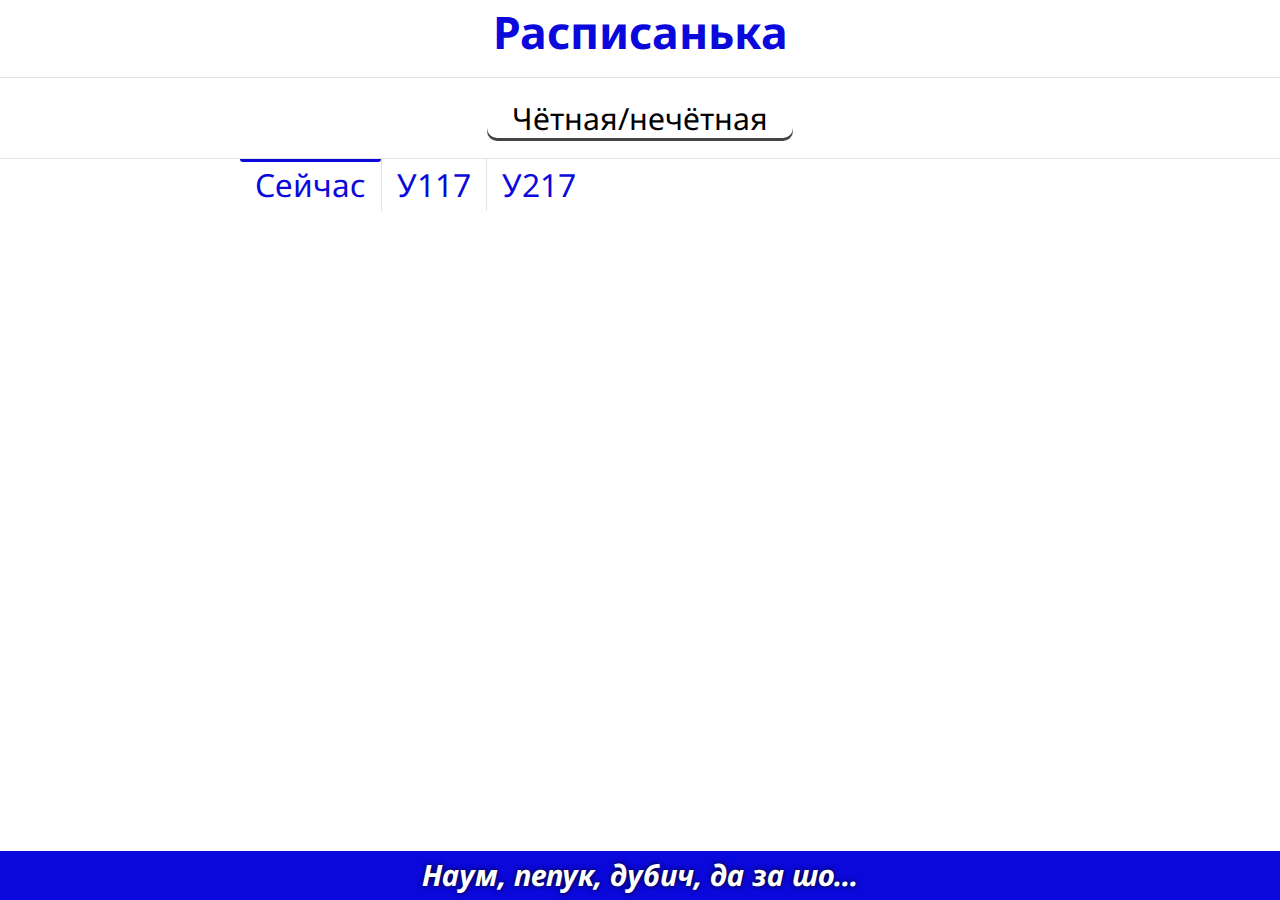
==== index.html @ f627c9fc "short teachers & header pulsing" ====
<!DOCTYPE html>
<html lang="en">

<head>
	<meta charset="UTF-8">
	<meta http-equiv="X-UA-Compatible" content="IE=edge">
	<meta name="viewport" content="width=device-width, initial-scale=1.0">
	<link rel="stylesheet" href="css/style.css">
	<link rel="shortcut icon" href="img/favicon.ico" type="image/x-icon">
	<title>Расписанька</title>
</head>

<body>
	<div class="wrapper">
		<header class="header">
			<div class="header__body">
				<h1 class="header__title">
					<span class="icon-clock"></span>Расписанька<span class="icon-clock"></span>
				</h1>
				<div class="header__week week">
					<div class="week__today">
						<p class="week__date"></p>
						<p class="week__time"></p>
					</div>
					<p class="week__even-odd">Чётная/нечётная</p>
				</div>
				<nav class="header__nav nav">
					<div class="container">
						<ul class="nav__menu">
							<il id="now" class="nav__tab active">Сейчас</il>
							<il id="u117" class="nav__tab">У117</il>
							<il id="u217" class="nav__tab">У217</il>
						</ul>
					</div>
				</nav>
			</div>
		</header>
		<main class="main">
			<div class="container">
				<div class="main__body">
					<!-- ! Начальная вкладка -->
					<div id="now-target" class="main__tab now">
						<div id="now_117" class="now__card">
							<h2 class="now__title">У117</h2>
							<div class="now__content">
								<div class="now__auditory">auditory</div>
								<div class="now__lesson">
									<div class="now__name">name</div>
									<div class="now__type">type</div>
								</div>
							</div>
						</div>
						<div id="now_217" class="now__card">
							<h2 class="now__title">У217</h2>
							<div class="now__content">
								<div class="now__auditory">auditory</div>
								<div class="now__lesson">
									<div class="now__name">name</div>
									<div class="now__type">type</div>
								</div>
							</div>
						</div>
					</div>
					<!-- ! Расписание У117 -->
					<div id="u117-target" class="main__tab timetable">
						<div class="main__day day day_1">
							<h2 class="day__name">Понедельник</h2>
							<ul class="day__timetable">
								<!-- ! 1 пара -->
								<li class="day__lesson lesson lesson_1 lesson_odd lesson_even">
									<div class="lesson__time time time_1 lesson__item">
										<div class="time__start"></div>
										<div class="time__end"></div>
									</div>
									<div class="lesson__name lesson__item">АИП и ЧФ</div>
									<div class="lesson__type lesson__item">ЛК</div>
									<div class="lesson__autidory lesson__item">3207</div>
									<div class="lesson__teacher lesson__item">Козлова О.Г.</div>
								</li>
								<!-- ! 2 пара -->
								<li class="day__lesson lesson lesson_2 lesson_odd lesson_even">
									<div class="lesson__time time time_2 lesson__item">
										<div class="time__start"></div>
										<div class="time__end"></div>
									</div>
									<div class="lesson__name lesson__item">ПАП при ОВД</div>
									<div class="lesson__type lesson__item">ПЗ</div>
									<div class="lesson__autidory lesson__item">3204</div>
									<div class="lesson__teacher lesson__item">Александров О.В.</div>
								</li>
								<!-- ! 3 пара -->
								<li class="day__lesson lesson lesson_3 lesson_odd lesson_even">
									<div class="lesson__time time time_3 lesson__item">
										<div class="time__start"></div>
										<div class="time__end"></div>
									</div>
									<div class="lesson__name lesson__item">ПП и ТОВД</div>
									<div class="lesson__type lesson__item">ЛК</div>
									<div class="lesson__autidory lesson__item">3203</div>
									<div class="lesson__teacher lesson__item">Дубовский А.В.</div>
								</li>
								<!-- ! 4 пара -->
								<li class="day__lesson lesson lesson_4 lesson_odd lesson_even">
									<div class="lesson__time time time_4 lesson__item">
										<div class="time__start"></div>
										<div class="time__end"></div>
									</div>
									<div class="lesson__name lesson__item">ФРО на АЯ</div>
									<div class="lesson__type lesson__item">ПЗ</div>
									<div class="lesson__autidory lesson__item">1305</div>
									<div class="lesson__teacher lesson__item">Лазовский Г.Б.</div>
								</li>
							</ul>
						</div>
						<div class="main__day day day_2">
							<h2 class="day__name">Вторник</h2>
							<ul class="day__timetable">
								<!-- ! 1 пара -->
								<li class="day__lesson lesson lesson_1 lesson_odd lesson_even">
									<div class="lesson__time time time_1 lesson__item">
										<div class="time__start"></div>
										<div class="time__end"></div>
									</div>
									<div class="lesson__name lesson__item">ЭО</div>
									<div class="lesson__type lesson__item">ЛК</div>
									<div class="lesson__autidory lesson__item">3103</div>
									<div class="lesson__teacher lesson__item">Науменко А.И.</div>
								</li>
								<!-- ! 2 пара -->
								<li class="day__lesson lesson lesson_2 lesson_odd lesson_even">
									<div class="lesson__time time time_2 lesson__item">
										<div class="time__start"></div>
										<div class="time__end"></div>
									</div>
									<div class="lesson__name lesson__item">ЭО</div>
									<div class="lesson__type lesson__item">ПЗ</div>
									<div class="lesson__autidory lesson__item">3209</div>
									<div class="lesson__teacher lesson__item">Науменко А.И.</div>
								</li>
								<!-- ! 3 пара -->
								<li class="day__lesson lesson lesson_3 lesson_odd lesson_even">
									<div class="lesson__time time time_3 lesson__item">
										<div class="time__start"></div>
										<div class="time__end"></div>
									</div>
									<div class="lesson__name lesson__item">АИП и ЧФ</div>
									<div class="lesson__type lesson__item">ПЗ</div>
									<div class="lesson__autidory lesson__item">3204</div>
									<div class="lesson__teacher lesson__item">Козлова О.Г.</div>
								</li>
							</ul>
						</div>
						<div class="main__day day day_3">
							<h2 class="day__name">Среда</h2>
							<ul class="day__timetable">
								<!-- ! 1 пара -->
								<li class="day__lesson lesson lesson_1 lesson_odd lesson_even">
									<div class="lesson__time time time_1 lesson__item">
										<div class="time__start"></div>
										<div class="time__end"></div>
									</div>
									<div class="lesson__name lesson__item">ОПВД</div>
									<div class="lesson__type lesson__item">ПЗ</div>
									<div class="lesson__autidory lesson__item">3204</div>
									<div class="lesson__teacher lesson__item">Вишневский Р.А.</div>
								</li>
								<!-- ! 2 пара -->
								<li class="day__lesson lesson lesson_2 lesson_odd lesson_even">
									<div class="lesson__time time time_2 lesson__item">
										<div class="time__start"></div>
										<div class="time__end"></div>
									</div>
									<div class="lesson__name lesson__item">ФРО на АЯ</div>
									<div class="lesson__type lesson__item">ПЗ</div>
									<div class="lesson__autidory lesson__item">1305</div>
									<div class="lesson__teacher lesson__item">Лазовский Г.Б.</div>
								</li>
								<!-- ! 3 пара -->
								<li class="day__lesson lesson lesson_3 lesson_odd lesson_even">
									<div class="lesson__time time time_3 lesson__item">
										<div class="time__start"></div>
										<div class="time__end"></div>
									</div>
									<div class="lesson__name lesson__item">ПП и ТОВД</div>
									<div class="lesson__type lesson__item">ПЗ</div>
									<div class="lesson__autidory lesson__item">3204</div>
									<div class="lesson__teacher lesson__item">Дубовский А.В.</div>
								</li>
							</ul>
						</div>
						<div class="main__day day day_4">
							<h2 class="day__name">Четверг</h2>
							<ul class="day__timetable">
								<!-- ! 1 пара нечётная -->
								<li class="day__lesson lesson lesson_1 lesson_odd">
									<div class="lesson__time time time_1 lesson__item">
										<div class="time__start"></div>
										<div class="time__end"></div>
									</div>
									<div class="lesson__name lesson__item">МОМАН</div>
									<div class="lesson__type lesson__item">ЛК</div>
									<div class="lesson__autidory lesson__item">3203</div>
									<div class="lesson__teacher lesson__item">Барабан И.И.</div>
								</li>
								<!-- ! 1 пара чётная -->
								<li class="day__lesson lesson lesson_1 lesson_even">
									<div class="lesson__time time time_1 lesson__item">
										<div class="time__start"></div>
										<div class="time__end"></div>
									</div>
									<div class="lesson__name lesson__item">АП и ПНК</div>
									<div class="lesson__type lesson__item">ЛК</div>
									<div class="lesson__autidory lesson__item">3103</div>
									<div class="lesson__teacher lesson__item">Пилипчук В.С.</div>
								</li>
								<!-- ! 2 пара -->
								<li class="day__lesson lesson lesson_2 lesson_odd lesson_even">
									<div class="lesson__time time time_2 lesson__item">
										<div class="time__start"></div>
										<div class="time__end"></div>
									</div>
									<div class="lesson__name lesson__item">ОПВД</div>
									<div class="lesson__type lesson__item">ЛК</div>
									<div class="lesson__autidory lesson__item">3204</div>
									<div class="lesson__teacher lesson__item">Вишневский Р.А.</div>
								</li>
								<!-- ! 3 пара -->
								<li class="day__lesson lesson lesson_3 lesson_odd lesson_even">
									<div class="lesson__time time time_3 lesson__item">
										<div class="time__start"></div>
										<div class="time__end"></div>
									</div>
									<div class="lesson__name lesson__item">ПАП при ОВД</div>
									<div class="lesson__type lesson__item">ЛК</div>
									<div class="lesson__autidory lesson__item">3204</div>
									<div class="lesson__teacher lesson__item">Вишневский Р.А.</div>
								</li>
							</ul>
						</div>
						<div class="main__day day day_5">
							<h2 class="day__name">Пятница</h2>
							<ul class="day__timetable">
								<!-- ! 1 пара-->
								<li class="day__lesson lesson lesson_1 lesson_odd lesson_even">
									<div class="lesson__time time time_1 lesson__item">
										<div class="time__start"></div>
										<div class="time__end"></div>
									</div>
									<div class="lesson__name lesson__item">ФРО на АЯ</div>
									<div class="lesson__type lesson__item">ПЗ</div>
									<div class="lesson__autidory lesson__item">1305</div>
									<div class="lesson__teacher lesson__item">Лазовский Г.Б.</div>
								</li>
								<!-- ! 2 пара нечётная -->
								<li class="day__lesson lesson lesson_2 lesson_odd">
									<div class="lesson__time time time_2 lesson__item">
										<div class="time__start"></div>
										<div class="time__end"></div>
									</div>
									<div class="lesson__name lesson__item">АП и ПНК</div>
									<div class="lesson__type lesson__item">ПЗ</div>
									<div class="lesson__autidory lesson__item">3103</div>
									<div class="lesson__teacher lesson__item">Пилипчук В.С.</div>
								</li>
								<!-- ! 2 пара чётная -->
								<li class="day__lesson lesson lesson_2 lesson_even">
									<div class="lesson__time time time_2 lesson__item">
										<div class="time__start"></div>
										<div class="time__end"></div>
									</div>
									<div class="lesson__name lesson__item">МОМАН</div>
									<div class="lesson__type lesson__item">ПЗ</div>
									<div class="lesson__autidory lesson__item">3203</div>
									<div class="lesson__teacher lesson__item">Барабан И.И.</div>
								</li>
								<!-- ! 3 пара -->
								<li class="day__lesson lesson lesson_3 lesson_odd lesson_even">
									<div class="lesson__time time time_3 lesson__item">
										<div class="time__start"></div>
										<div class="time__end"></div>
									</div>
									<div class="lesson__name lesson__item">ПП и ТОВД</div>
									<div class="lesson__type lesson__item">ПЗ</div>
									<div class="lesson__autidory lesson__item">3203</div>
									<div class="lesson__teacher lesson__item">Дубовский А.В.</div>
								</li>
							</ul>
						</div>
					</div>
					<!-- ! Расписание У217 -->
					<div id="u217-target" class="main__tab timetable">
						<!-- ? Понедельник -->
						<div class="main__day day day_1">
							<h2 class="day__name">Понедельник</h2>
							<ul class="day__timetable">
								<!-- ! 1 пара -->
								<li class="day__lesson lesson lesson_1 lesson_odd lesson_even">
									<div class="lesson__time time time_1 lesson__item">
										<div class="time__start"></div>
										<div class="time__end"></div>
									</div>
									<div class="lesson__name lesson__item">АИП и ЧФ</div>
									<div class="lesson__type lesson__item">ЛК</div>
									<div class="lesson__autidory lesson__item">3207</div>
									<div class="lesson__teacher lesson__item">Козлова О.Г.</div>
								</li>
								<!-- ! 2 пара -->
								<li class="day__lesson lesson lesson_2 lesson_odd lesson_even">
									<div class="lesson__time time time_2 lesson__item">
										<div class="time__start"></div>
										<div class="time__end"></div>
									</div>
									<div class="lesson__name lesson__item">ФРО на АЯ</div>
									<div class="lesson__type lesson__item">ПЗ</div>
									<div class="lesson__autidory lesson__item">1305, 1307</div>
									<div class="lesson__teacher lesson__item">Лазовский Г.Б., Швайко Е. П.</div>
								</li>
								<!-- ! 3 пара -->
								<li class="day__lesson lesson lesson_3 lesson_odd lesson_even">
									<div class="lesson__time time time_3 lesson__item">
										<div class="time__start"></div>
										<div class="time__end"></div>
									</div>
									<div class="lesson__name lesson__item">ПП и ТОВД</div>
									<div class="lesson__type lesson__item">ЛК</div>
									<div class="lesson__autidory lesson__item">3203</div>
									<div class="lesson__teacher lesson__item">Дубовский А.В.</div>
								</li>
								<!-- ! 4 пара -->
								<li class="day__lesson lesson lesson_4 lesson_odd lesson_even">
									<div class="lesson__time time time_4 lesson__item">
										<div class="time__start"></div>
										<div class="time__end"></div>
									</div>
									<div class="lesson__name lesson__item">ОПВД</div>
									<div class="lesson__type lesson__item">ПЗ</div>
									<div class="lesson__autidory lesson__item">3204</div>
									<div class="lesson__teacher lesson__item">Вишневский Р.А.</div>
								</li>
							</ul>
						</div>
						<!-- ? Вторник -->
						<div class="main__day day day_2">
							<h2 class="day__name">Вторник</h2>
							<ul class="day__timetable">
								<!-- ! 1 пара -->
								<li class="day__lesson lesson lesson_1 lesson_odd lesson_even">
									<div class="lesson__time time time_1 lesson__item">
										<div class="time__start"></div>
										<div class="time__end"></div>
									</div>
									<div class="lesson__name lesson__item">ЭО</div>
									<div class="lesson__type lesson__item">ЛК</div>
									<div class="lesson__autidory lesson__item">3103</div>
									<div class="lesson__teacher lesson__item">Науменко А.И.</div>
								</li>
								<!-- ! 2 пара -->
								<li class="day__lesson lesson lesson_2 lesson_odd lesson_even">
									<div class="lesson__time time time_2 lesson__item">
										<div class="time__start"></div>
										<div class="time__end"></div>
									</div>
									<div class="lesson__name lesson__item">АИП и ЧФ</div>
									<div class="lesson__type lesson__item">ПЗ</div>
									<div class="lesson__autidory lesson__item">3204</div>
									<div class="lesson__teacher lesson__item">Козлова О.Г.</div>
								</li>
								<!-- ! 3 пара -->
								<li class="day__lesson lesson lesson_3 lesson_odd lesson_even">
									<div class="lesson__time time time_3 lesson__item">
										<div class="time__start"></div>
										<div class="time__end"></div>
									</div>
									<div class="lesson__name lesson__item">ЭО</div>
									<div class="lesson__type lesson__item">ПЗ</div>
									<div class="lesson__autidory lesson__item">3209</div>
									<div class="lesson__teacher lesson__item">Науменко А.И.</div>
								</li>
							</ul>
						</div>
						<!-- ? Среда -->
						<div class="main__day day day_3">
							<h2 class="day__name">Среда</h2>
							<ul class="day__timetable">
								<!-- ! 1 пара -->
								<li class="day__lesson lesson lesson_1 lesson_odd lesson_even">
									<div class="lesson__time time time_1 lesson__item">
										<div class="time__start"></div>
										<div class="time__end"></div>
									</div>
									<div class="lesson__name lesson__item">ФРО на АЯ</div>
									<div class="lesson__type lesson__item">ПЗ</div>
									<div class="lesson__autidory lesson__item">1305, 1307</div>
									<div class="lesson__teacher lesson__item">Лазовский Г.Б., Швайко Е. П.</div>
								</li>
								<!-- ! 2 пара -->
								<li class="day__lesson lesson lesson_2 lesson_odd lesson_even">
									<div class="lesson__time time time_2 lesson__item">
										<div class="time__start"></div>
										<div class="time__end"></div>
									</div>
									<div class="lesson__name lesson__item">ПП и ТОВД</div>
									<div class="lesson__type lesson__item">ПЗ</div>
									<div class="lesson__autidory lesson__item">3204</div>
									<div class="lesson__teacher lesson__item">Дубовский А.В.</div>
								</li>
								<!-- ! 3 пара -->
								<li class="day__lesson lesson lesson_3 lesson_odd lesson_even">
									<div class="lesson__time time time_3 lesson__item">
										<div class="time__start"></div>
										<div class="time__end"></div>
									</div>
									<div class="lesson__name lesson__item">ПАП при ОВД</div>
									<div class="lesson__type lesson__item">ПЗ</div>
									<div class="lesson__autidory lesson__item">3103</div>
									<div class="lesson__teacher lesson__item">Александров О.В.</div>
								</li>
							</ul>
						</div>
						<!-- ? Четверг -->
						<div class="main__day day day_4">
							<h2 class="day__name">Четверг</h2>
							<ul class="day__timetable">
								<!-- ! 1 пара нечётная -->
								<li class="day__lesson lesson lesson_1 lesson_odd">
									<div class="lesson__time time time_1 lesson__item">
										<div class="time__start"></div>
										<div class="time__end"></div>
									</div>
									<div class="lesson__name lesson__item">МОМАН</div>
									<div class="lesson__type lesson__item">ЛК</div>
									<div class="lesson__autidory lesson__item">3203</div>
									<div class="lesson__teacher lesson__item">Барабан И.И.</div>
								</li>
								<!-- ! 1 пара чётная -->
								<li class="day__lesson lesson lesson_1 lesson_even">
									<div class="lesson__time time time_1 lesson__item">
										<div class="time__start"></div>
										<div class="time__end"></div>
									</div>
									<div class="lesson__name lesson__item">АП и ПНК</div>
									<div class="lesson__type lesson__item">ЛК</div>
									<div class="lesson__autidory lesson__item">3103</div>
									<div class="lesson__teacher lesson__item">Пилипчук В.С.</div>
								</li>
								<!-- ! 2 пара -->
								<li class="day__lesson lesson lesson_2 lesson_odd lesson_even">
									<div class="lesson__time time time_2 lesson__item">
										<div class="time__start"></div>
										<div class="time__end"></div>
									</div>
									<div class="lesson__name lesson__item">ОПВД</div>
									<div class="lesson__type lesson__item">ЛК</div>
									<div class="lesson__autidory lesson__item">3204</div>
									<div class="lesson__teacher lesson__item">Вишневский Р.А.</div>
								</li>
								<!-- ! 3 пара -->
								<li class="day__lesson lesson lesson_3 lesson_odd lesson_even">
									<div class="lesson__time time time_3 lesson__item">
										<div class="time__start"></div>
										<div class="time__end"></div>
									</div>
									<div class="lesson__name lesson__item">ПАП при ОВД</div>
									<div class="lesson__type lesson__item">ЛК</div>
									<div class="lesson__autidory lesson__item">3204</div>
									<div class="lesson__teacher lesson__item">Вишневский Р.А.</div>
								</li>
							</ul>
						</div>
						<!-- ? Пятница -->
						<div class="main__day day day_5">
							<h2 class="day__name">Пятница</h2>
							<ul class="day__timetable">
								<!-- ! 1 пара нечётная форточка-->
								<li class="day__lesson lesson lesson_1 lesson_odd">
									<div class="lesson__time time time_1 lesson__item">
										<div class="time__start"></div>
										<div class="time__end"></div>
									</div>
									<div class="lesson__item lesson_out">ЮХУ МОЖНО СПАТЬ ПЕРВУЮ ПАРУ!</div>
								</li>
								<!-- ! 1 пара чётная -->
								<li class="day__lesson lesson lesson_1 lesson_even">
									<div class="lesson__time time time_1 lesson__item">
										<div class="time__start"></div>
										<div class="time__end"></div>
									</div>
									<div class="lesson__name lesson__item">МОМАН</div>
									<div class="lesson__type lesson__item">ПЗ</div>
									<div class="lesson__autidory lesson__item">3203</div>
									<div class="lesson__teacher lesson__item">Барабан И.И.</div>
								</li>
								<!-- ! 2 пара -->
								<li class="day__lesson lesson lesson_2 lesson_odd lesson_even">
									<div class="lesson__time time time_2 lesson__item">
										<div class="time__start"></div>
										<div class="time__end"></div>
									</div>
									<div class="lesson__name lesson__item">ФРО на АЯ</div>
									<div class="lesson__type lesson__item">ПЗ</div>
									<div class="lesson__autidory lesson__item">1305, 1307</div>
									<div class="lesson__teacher lesson__item">Лазовский Г.Б., Швайко Е. П.</div>
								</li>
								<!-- ! 3 пара нечётная-->
								<li class="day__lesson lesson lesson_3 lesson_odd">
									<div class="lesson__time time time_3 lesson__item">
										<div class="time__start"></div>
										<div class="time__end"></div>
									</div>
									<div class="lesson__name lesson__item">АП и ПНК</div>
									<div class="lesson__type lesson__item">ПЗ</div>
									<div class="lesson__autidory lesson__item">3103</div>
									<div class="lesson__teacher lesson__item">Пилипчук В.С.</div>
								</li>
								<!-- ! 3 пара чётная форточка-->
								<li class="day__lesson lesson lesson_3 lesson_even">
									<div class="lesson__time time time_3 lesson__item">
										<div class="time__start"></div>
										<div class="time__end"></div>
									</div>
									<div class="lesson__item lesson_out">НУ ЁМАЁ, ЗАЧЕМ НУЖНА ЭТА ФОРТОЧКА ПЕРЕД ПЗ ДУБИЧА(((...
									</div>
								</li>
								<!-- ! 4 пара -->
								<li class="day__lesson lesson lesson_4 lesson_odd lesson_even">
									<div class="lesson__time time time_4 lesson__item">
										<div class="time__start"></div>
										<div class="time__end"></div>
									</div>
									<div class="lesson__name lesson__item">ПП и ТОВД</div>
									<div class="lesson__type lesson__item">ПЗ</div>
									<div class="lesson__autidory lesson__item">3203</div>
									<div class="lesson__teacher lesson__item">Дубовский А.В.</div>
								</li>
							</ul>
						</div>
					</div>
				</div>
			</div>
		</main>
		<footer class="footer">
			<div class="container">
				<div class="footer__body">
					<p class="footer__time">Наум, пепук, дубич, да за шо...</p>
				</div>
			</div>
		</footer>
	</div>
	<script src="js/libs/jquery-3.6.0.min.js"></script>
	<script src="js/main.js"></script>
</body>

</html>
---- css/style.css ----
@charset "UTF-8";
/*Обнуление*/
@import url("https://fonts.googleapis.com/css2?family=Noto+Sans:ital,wght@0,400;0,700;1,400;1,700&display=swap");
* {
  padding: 0;
  margin: 0;
  border: 0;
}

*, *:before, *:after {
  -webkit-box-sizing: border-box;
  box-sizing: border-box;
}

:focus, :active {
  outline: none;
}

a:focus, a:active {
  outline: none;
}

nav, footer, header, aside {
  display: block;
}

html, body {
  height: 100%;
  width: 100%;
  font-size: 100%;
  line-height: 1;
  font-size: 14px;
  -ms-text-size-adjust: 100%;
  -moz-text-size-adjust: 100%;
  -webkit-text-size-adjust: 100%;
}

input, button, textarea {
  font-family: inherit;
}

input::-ms-clear {
  display: none;
}

button {
  cursor: pointer;
}

button::-moz-focus-inner {
  padding: 0;
  border: 0;
}

a, a:visited {
  text-decoration: none;
}

a:hover {
  text-decoration: none;
}

ul li {
  list-style: none;
}

img {
  vertical-align: top;
}

h1, h2, h3, h4, h5, h6 {
  font-size: inherit;
  font-weight: inherit;
}

/*--------------------*/
@font-face {
  font-family: "iconfont";
  src: url("../fonts/iconfont.eot?bxh4ji");
  src: url("../fonts/iconfont.eot?bxh4ji#iefix") format("embedded-opentype"), url("../fonts/iconfont.ttf?bxh4ji") format("truetype"), url("../fonts/iconfont.woff?bxh4ji") format("woff"), url("../fonts/iconfont.svg?bxh4ji#iconfont") format("svg");
  font-weight: normal;
  font-style: normal;
  font-display: block;
}
[class^=icon-],
[class*=" icon-"]:before {
  /* use !important to prevent issues with browser extensions that change fonts */
  font-family: "iconfont" !important;
  speak: never;
  font-style: normal;
  font-weight: normal;
  font-variant: normal;
  text-transform: none;
  line-height: 1;
  /* Better Font Rendering =========== */
  -webkit-font-smoothing: antialiased;
  -moz-osx-font-smoothing: grayscale;
}

.icon-clock:before {
  content: "";
}

.icon-back:before {
  content: "";
}

.icon-random:before {
  content: "";
}

.icon-home:before {
  content: "";
}

.wrapper {
  display: -webkit-box;
  display: -ms-flexbox;
  display: flex;
  -webkit-box-orient: vertical;
  -webkit-box-direction: normal;
      -ms-flex-direction: column;
          flex-direction: column;
  min-height: 100%;
  overflow: hidden;
}

.container {
  max-width: 820px;
  padding: 0 10px;
  margin: 0 auto;
}

body {
  font-family: "Noto Sans", sans-serif;
}

.header {
  position: relative;
  -webkit-box-flex: 0;
      -ms-flex: 0 1 auto;
          flex: 0 1 auto;
}
.header__body {
  display: -ms-grid;
  display: grid;
  -ms-grid-rows: auto auto auto;
  -ms-grid-columns: 1fr;
      grid-template: auto auto auto/1fr;
  justify-items: center;
  -webkit-box-align: center;
      -ms-flex-align: center;
          align-items: center;
}
.header__title {
  width: 100%;
  text-align: center;
  color: #0b08db;
  font-size: calc(27px + 13 * ((100vw - 320px) / 704));
  padding: 10px 0;
  font-weight: 700;
  -webkit-animation: headerTitleAnim 4s linear 0s infinite;
          animation: headerTitleAnim 4s linear 0s infinite;
}
.header__title span {
  margin: 0 10px;
}
@-webkit-keyframes headerTitleAnim {
  0% {
    text-shadow: 0 0 4px red;
  }
  25% {
    text-shadow: 0 0 5px #09ff00;
  }
  50% {
    text-shadow: 0 0 4px #00d9ff;
  }
  75% {
    text-shadow: 0 0 3px #eeff00;
  }
  100% {
    text-shadow: 0 0 4px red;
  }
}
@keyframes headerTitleAnim {
  0% {
    text-shadow: 0 0 4px red;
  }
  25% {
    text-shadow: 0 0 5px #09ff00;
  }
  50% {
    text-shadow: 0 0 4px #00d9ff;
  }
  75% {
    text-shadow: 0 0 3px #eeff00;
  }
  100% {
    text-shadow: 0 0 4px red;
  }
}
.week {
  width: 100%;
  text-align: center;
  font-size: calc(21px + 7 * ((100vw - 320px) / 704));
  padding: 10px 0;
}
.week p {
  margin-bottom: 10px;
}
.week p:last-child {
  margin-bottom: none;
}
.week__today {
  border-top: 1px solid rgba(110, 110, 110, 0.192);
  padding: 5px 0;
}
.week__date, .week__time {
  font-style: italic;
}
.week__even-odd {
  display: inline-block;
  cursor: pointer;
  padding: 5px 25px;
  border-radius: 10px;
  position: relative;
  top: 0px;
  -webkit-box-shadow: 0 3px 0 #464646;
          box-shadow: 0 3px 0 #464646;
  -webkit-transition: all 500ms ease 0s;
  transition: all 500ms ease 0s;
}
.week__even-odd:hover, .week__even-odd:active {
  top: 2px;
  -webkit-box-shadow: 0 1px 0 #464646;
          box-shadow: 0 1px 0 #464646;
}
.week__even-odd.even {
  background: rgba(57, 252, 252, 0.39);
  -webkit-transition: all 500ms ease 0s;
  transition: all 500ms ease 0s;
}
.week__even-odd.odd {
  background: rgba(218, 70, 255, 0.363);
  -webkit-transition: all 500ms ease 0s;
  transition: all 500ms ease 0s;
}

.nav {
  width: 100%;
  border-top: 1px solid rgba(110, 110, 110, 0.192);
}
.nav__menu {
  display: -webkit-box;
  display: -ms-flexbox;
  display: flex;
  -webkit-box-pack: start;
      -ms-flex-pack: start;
          justify-content: start;
  padding: 0 15px;
  margin: 0 -15px;
}
.nav__tab {
  font-size: calc(25px + 5 * ((100vw - 320px) / 704));
  -webkit-transition: all 300ms ease 0s;
  transition: all 300ms ease 0s;
  color: #0b08db;
  position: relative;
  cursor: pointer;
  padding: 10px 15px;
  border-right: 1px solid rgba(110, 110, 110, 0.192);
}
.nav__tab.active {
  -webkit-transition: all 300ms ease 0s;
  transition: all 300ms ease 0s;
}
.nav__tab.active.even {
  background: rgba(57, 252, 252, 0.39);
  -webkit-transition: all 300ms ease 0s;
  transition: all 300ms ease 0s;
}
.nav__tab.active.odd {
  background: rgba(218, 70, 255, 0.363);
  -webkit-transition: all 300ms ease 0s;
  transition: all 300ms ease 0s;
}
.nav__tab.active::before {
  content: "";
  background: #0b08db;
  height: 3px;
  width: 100%;
  position: absolute;
  left: 0;
  top: 0;
  -webkit-transition: all 200ms ease 0s;
  transition: all 200ms ease 0s;
  border-bottom-left-radius: 25px;
  border-bottom-right-radius: 25px;
}
.nav__tab:last-child {
  border-right: none;
}

.main {
  -webkit-box-flex: 1;
      -ms-flex: 1 0 auto;
          flex: 1 0 auto;
  -webkit-transition: all 300ms ease 0s;
  transition: all 300ms ease 0s;
  padding: 15px 0;
}
.main.even {
  background: rgba(57, 252, 252, 0.39);
  -webkit-transition: all 300ms ease 0s;
  transition: all 300ms ease 0s;
}
.main.odd {
  background: rgba(218, 70, 255, 0.363);
  -webkit-transition: all 300ms ease 0s;
  transition: all 300ms ease 0s;
}

.timetable {
  display: none;
  -ms-grid-columns: 1fr;
  grid-template-columns: 1fr;
  grid-auto-rows: auto;
}

.day {
  background: #fcfcfc;
  border: 1px solid #0b08db;
  display: -ms-grid;
  display: grid;
  -ms-grid-rows: auto auto;
  -ms-grid-columns: 1fr;
      grid-template: auto auto/1fr;
  margin: 0 0 20px 0;
  border-radius: 15px;
  overflow: hidden;
}
.day__name {
  position: relative;
  cursor: pointer;
  width: 100%;
  height: 100%;
  text-align: center;
  font-size: calc(22px + 5 * ((100vw - 320px) / 704));
  font-weight: 700;
  text-shadow: 0 0 3px black;
  padding: 10px 0;
  border-bottom: 1px solid #0b08db;
  background: #0b08db;
  color: white;
}
.day__name::before, .day__name::after {
  content: "";
  position: absolute;
  top: 50%;
  -webkit-transform: translateY(-50%);
          transform: translateY(-50%);
  border-top: calc(5px * 3) solid white;
  border-left: calc(3px * 3) solid transparent;
  border-right: calc(3px * 3) solid transparent;
  -webkit-transition: all 500ms cubic-bezier(0.68, -0.55, 0.265, 1.55) 0s;
  transition: all 500ms cubic-bezier(0.68, -0.55, 0.265, 1.55) 0s;
}
.day__name::before {
  left: 15%;
}
.day__name::after {
  right: 15%;
}
.day__name.slide::before {
  -webkit-transition: all 500ms cubic-bezier(0.68, -0.55, 0.265, 1.55) 0s;
  transition: all 500ms cubic-bezier(0.68, -0.55, 0.265, 1.55) 0s;
  -webkit-transform: rotate(180deg) translateY(50%);
          transform: rotate(180deg) translateY(50%);
  left: 5%;
}
.day__name.slide::after {
  -webkit-transition: all 500ms cubic-bezier(0.68, -0.55, 0.265, 1.55) 0s;
  transition: all 500ms cubic-bezier(0.68, -0.55, 0.265, 1.55) 0s;
  -webkit-transform: rotate(-180deg) translateY(50%);
          transform: rotate(-180deg) translateY(50%);
  right: 5%;
}
.day__name.active {
  background: #00ff22;
}
.day__name.nextDay {
  background: #ffa600;
}
.day__timetable {
  display: none;
  grid-auto-rows: 1fr;
  -ms-grid-columns: 1fr;
  grid-template-columns: 1fr;
  overflow-x: auto;
}

.lesson {
  display: -ms-grid;
  display: grid;
  -ms-grid-columns: 45px 1fr 30px 40px 103px;
      grid-template: 1fr/45px 1fr 30px 40px 103px;
      grid-template-areas: "time out out out out";
  -webkit-box-align: center;
      -ms-flex-align: center;
          align-items: center;
  padding: 5px 0;
  border-bottom: 1px solid #0b08db;
}
.lesson_lection {
  background: rgba(49, 240, 167, 0.1);
}
.lesson_practice {
  background: rgba(255, 136, 0, 0.1);
}
.lesson_out {
  -ms-grid-row: 1;
  -ms-grid-column: 2;
  -ms-grid-column-span: 4;
  grid-area: out;
}
.lesson:last-child {
  border-bottom: none;
}
.lesson.active {
  background: red;
  color: white;
  text-shadow: 0 0 1px black;
  font-weight: 700;
}
.lesson__item {
  padding: 3px 3px;
  border-right: 1px dashed #0b08db;
  height: 100%;
  width: 100%;
  display: -webkit-box;
  display: -ms-flexbox;
  display: flex;
  -webkit-box-align: center;
      -ms-flex-align: center;
          align-items: center;
  -webkit-box-pack: center;
      -ms-flex-pack: center;
          justify-content: center;
  text-align: center;
  font-size: calc(15px + 0 * ((100vw - 320px) / 704));
  line-height: 17px;
}
.lesson__item:last-child {
  border-right: none;
}
.lesson__name {
  font-style: italic;
  border-right: none;
  cursor: help;
}
.lesson__type {
  border-left: 1px dashed #0b08db;
}
.lesson__autidory {
  font-weight: 700;
}
.lesson__teacher {
  cursor: help;
  font-style: italic;
}

.time {
  font-weight: 700;
  display: -webkit-box;
  display: -ms-flexbox;
  display: flex;
  -webkit-box-orient: vertical;
  -webkit-box-direction: normal;
      -ms-flex-direction: column;
          flex-direction: column;
  -ms-flex-pack: distribute;
      justify-content: space-around;
  -webkit-box-align: center;
      -ms-flex-align: center;
          align-items: center;
}
.now {
  display: none;
  -ms-flex-wrap: wrap;
      flex-wrap: wrap;
  -ms-flex-pack: distribute;
      justify-content: space-around;
  -webkit-box-align: baseline;
      -ms-flex-align: baseline;
          align-items: baseline;
}
.now__card {
  -webkit-box-flex: 0;
      -ms-flex: 0 0 290px;
          flex: 0 0 290px;
  display: -webkit-box;
  display: -ms-flexbox;
  display: flex;
  -webkit-box-orient: vertical;
  -webkit-box-direction: normal;
      -ms-flex-direction: column;
          flex-direction: column;
  border-radius: 15px;
  overflow: hidden;
  background: white;
  border: 2px solid #0b08db;
  margin: 0 10px;
}
.now__card:first-child {
  margin: 0 0 20px 0;
}
.now__title {
  width: 100%;
  height: 100%;
  text-align: center;
  font-size: calc(25px + 5 * ((100vw - 320px) / 704));
  font-weight: 700;
  text-shadow: 0 0 3px black;
  padding: 10px 0;
  border-bottom: 1px solid #0b08db;
  background: #0b08db;
  color: white;
}
.now__content {
  display: -webkit-box;
  display: -ms-flexbox;
  display: flex;
  -webkit-box-orient: vertical;
  -webkit-box-direction: normal;
      -ms-flex-direction: column;
          flex-direction: column;
}
.now__content p {
  font-size: 20px;
  text-align: center;
  padding: 23px;
}
.now__auditory {
  color: black;
  text-align: center;
  font-weight: 700;
  letter-spacing: 3px;
  font-size: calc(22px + 5 * ((100vw - 320px) / 704));
  padding: 5px;
  border-bottom: 1px solid #0b08db;
}
.now__lesson {
  display: -webkit-box;
  display: -ms-flexbox;
  display: flex;
  font-style: italic;
  -webkit-box-align: center;
      -ms-flex-align: center;
          align-items: center;
  font-size: calc(20px + 4 * ((100vw - 320px) / 704));
}
.now__name {
  cursor: help;
  -webkit-box-flex: 0;
      -ms-flex: 0 0 80%;
          flex: 0 0 80%;
  text-align: center;
  padding: 5px;
  border-right: 2px dotted #0b08db;
}
.now__type {
  -webkit-box-flex: 0;
      -ms-flex: 0 0 20%;
          flex: 0 0 20%;
  text-align: center;
}

.footer {
  background: #0b08db;
}
.footer__body {
  display: -webkit-box;
  display: -ms-flexbox;
  display: flex;
  -webkit-box-orient: vertical;
  -webkit-box-direction: normal;
      -ms-flex-direction: column;
          flex-direction: column;
  -webkit-box-pack: center;
      -ms-flex-pack: center;
          justify-content: center;
  -webkit-box-align: center;
      -ms-flex-align: center;
          align-items: center;
}
.footer__time {
  font-size: calc(17px + 9 * ((100vw - 320px) / 704));
  padding: 10px 0;
  color: white;
  font-weight: 700;
  font-style: italic;
  text-shadow: 0 0 5px black;
}
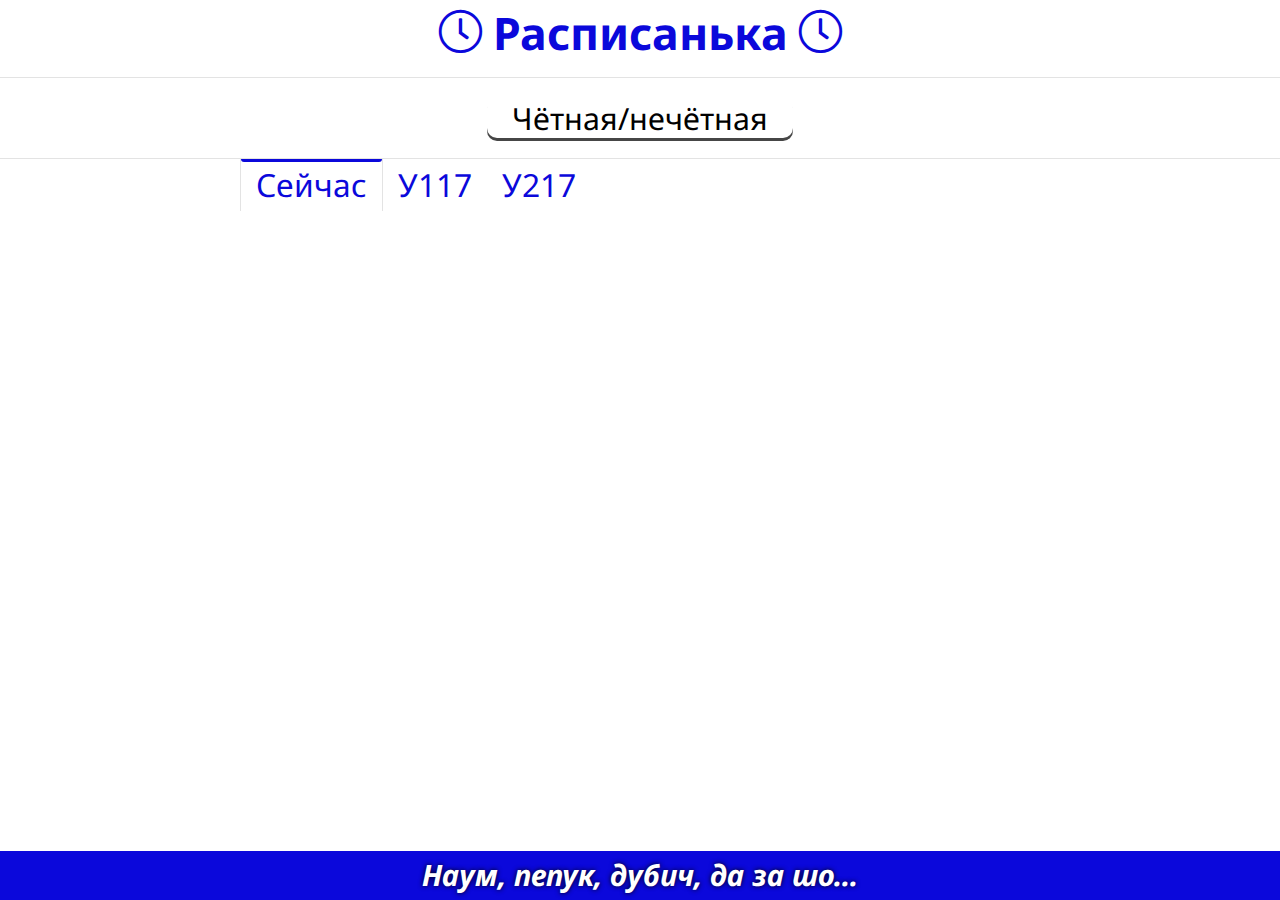
==== commit b72c95fb: "title changing" ====
--- a/index.html
+++ b/index.html
@@ -15,7 +15,9 @@
 		<header class="header">
 			<div class="header__body">
 				<h1 class="header__title">
-					<span class="icon-clock"></span>Расписанька<span class="icon-clock"></span>
+					<span class="icon-clock"></span>
+					<p>Расписанька</p>
+					<span class="icon-clock"></span>
 				</h1>
 				<div class="header__week week">
 					<div class="week__today">
@@ -41,24 +43,46 @@
 					<!-- ! Начальная вкладка -->
 					<div id="now-target" class="main__tab now">
 						<div id="now_117" class="now__card">
-							<h2 class="now__title">У117</h2>
-							<div class="now__content">
-								<div class="now__auditory">auditory</div>
-								<div class="now__lesson">
+							<h2 class="now__title now__item">У117</h2>
+							<div class="now__content current">
+								<div class="now__auditory now__item">Now (auditory)</div>
+								<div class="now__lesson now__item">
 									<div class="now__name">name</div>
 									<div class="now__type">type</div>
 								</div>
+								<div class="now__countdown now__item">End in MM minutes (lil break in MM)</div>
 							</div>
-						</div>
-						<div id="now_217" class="now__card">
-							<h2 class="now__title">У217</h2>
-							<div class="now__content">
-								<div class="now__auditory">auditory</div>
-								<div class="now__lesson">
+							<div class="now__gone">Today is gone</div>
+							<div class="now__content next">
+								<div class="now__auditory now__item">Next (auditory)</div>
+								<div class="now__lesson now__item">
 									<div class="now__name">name</div>
 									<div class="now__type">type</div>
 								</div>
+								<div class="now__countdown now__item">Will start in MM minutes</div>
 							</div>
+
+						</div>
+						<div id="now_217" class="now__card">
+							<h2 class="now__title now__item">У217</h2>
+							<div class="now__content active current">
+								<div class="now__auditory now__item">Now (auditory)</div>
+								<div class="now__lesson now__item">
+									<div class="now__name">name</div>
+									<div class="now__type">type</div>
+								</div>
+								<div class="now__countdown now__item">End in MM minutes (lil break in MM)</div>
+							</div>
+							<div class="now__gone">Today is gone</div>
+							<div class="now__content active next">
+								<div class="now__auditory now__item">Next (auditory)</div>
+								<div class="now__lesson now__item">
+									<div class="now__name">name</div>
+									<div class="now__type">type</div>
+								</div>
+								<div class="now__countdown now__item">Will start in MM minutes</div>
+							</div>
+
 						</div>
 					</div>
 					<!-- ! Расписание У117 -->
@@ -239,6 +263,55 @@
 						</div>
 						<div class="main__day day day_5">
 							<h2 class="day__name">Пятница</h2>
+							<ul class="day__timetable">
+								<!-- ! 1 пара-->
+								<li class="day__lesson lesson lesson_1 lesson_odd lesson_even">
+									<div class="lesson__time time time_1 lesson__item">
+										<div class="time__start"></div>
+										<div class="time__end"></div>
+									</div>
+									<div class="lesson__name lesson__item">ФРО на АЯ</div>
+									<div class="lesson__type lesson__item">ПЗ</div>
+									<div class="lesson__autidory lesson__item">1305</div>
+									<div class="lesson__teacher lesson__item">Лазовский Г.Б.</div>
+								</li>
+								<!-- ! 2 пара нечётная -->
+								<li class="day__lesson lesson lesson_2 lesson_odd">
+									<div class="lesson__time time time_2 lesson__item">
+										<div class="time__start"></div>
+										<div class="time__end"></div>
+									</div>
+									<div class="lesson__name lesson__item">АП и ПНК</div>
+									<div class="lesson__type lesson__item">ПЗ</div>
+									<div class="lesson__autidory lesson__item">3103</div>
+									<div class="lesson__teacher lesson__item">Пилипчук В.С.</div>
+								</li>
+								<!-- ! 2 пара чётная -->
+								<li class="day__lesson lesson lesson_2 lesson_even">
+									<div class="lesson__time time time_2 lesson__item">
+										<div class="time__start"></div>
+										<div class="time__end"></div>
+									</div>
+									<div class="lesson__name lesson__item">МОМАН</div>
+									<div class="lesson__type lesson__item">ПЗ</div>
+									<div class="lesson__autidory lesson__item">3203</div>
+									<div class="lesson__teacher lesson__item">Барабан И.И.</div>
+								</li>
+								<!-- ! 3 пара -->
+								<li class="day__lesson lesson lesson_3 lesson_odd lesson_even">
+									<div class="lesson__time time time_3 lesson__item">
+										<div class="time__start"></div>
+										<div class="time__end"></div>
+									</div>
+									<div class="lesson__name lesson__item">ПП и ТОВД</div>
+									<div class="lesson__type lesson__item">ПЗ</div>
+									<div class="lesson__autidory lesson__item">3203</div>
+									<div class="lesson__teacher lesson__item">Дубовский А.В.</div>
+								</li>
+							</ul>
+						</div>
+						<div class="main__day day day_6">
+							<h2 class="day__name">Суббота</h2>
 							<ul class="day__timetable">
 								<!-- ! 1 пара-->
 								<li class="day__lesson lesson lesson_1 lesson_odd lesson_even">
@@ -524,6 +597,56 @@
 								<!-- ! 4 пара -->
 								<li class="day__lesson lesson lesson_4 lesson_odd lesson_even">
 									<div class="lesson__time time time_4 lesson__item">
+										<div class="time__start"></div>
+										<div class="time__end"></div>
+									</div>
+									<div class="lesson__name lesson__item">ПП и ТОВД</div>
+									<div class="lesson__type lesson__item">ПЗ</div>
+									<div class="lesson__autidory lesson__item">3203</div>
+									<div class="lesson__teacher lesson__item">Дубовский А.В.</div>
+								</li>
+							</ul>
+						</div>
+						<!-- ? Суббота -->
+						<div class="main__day day day_6">
+							<h2 class="day__name">Суббота</h2>
+							<ul class="day__timetable">
+								<!-- ! 1 пара-->
+								<li class="day__lesson lesson lesson_1 lesson_odd lesson_even">
+									<div class="lesson__time time time_1 lesson__item">
+										<div class="time__start"></div>
+										<div class="time__end"></div>
+									</div>
+									<div class="lesson__name lesson__item">ФРО на АЯ</div>
+									<div class="lesson__type lesson__item">ПЗ</div>
+									<div class="lesson__autidory lesson__item">1305</div>
+									<div class="lesson__teacher lesson__item">Лазовский Г.Б.</div>
+								</li>
+								<!-- ! 2 пара нечётная -->
+								<li class="day__lesson lesson lesson_2 lesson_odd">
+									<div class="lesson__time time time_2 lesson__item">
+										<div class="time__start"></div>
+										<div class="time__end"></div>
+									</div>
+									<div class="lesson__name lesson__item">АП и ПНК</div>
+									<div class="lesson__type lesson__item">ПЗ</div>
+									<div class="lesson__autidory lesson__item">3103</div>
+									<div class="lesson__teacher lesson__item">Пилипчук В.С.</div>
+								</li>
+								<!-- ! 2 пара чётная -->
+								<li class="day__lesson lesson lesson_2 lesson_even">
+									<div class="lesson__time time time_2 lesson__item">
+										<div class="time__start"></div>
+										<div class="time__end"></div>
+									</div>
+									<div class="lesson__name lesson__item">МОМАН</div>
+									<div class="lesson__type lesson__item">ПЗ</div>
+									<div class="lesson__autidory lesson__item">3203</div>
+									<div class="lesson__teacher lesson__item">Барабан И.И.</div>
+								</li>
+								<!-- ! 3 пара -->
+								<li class="day__lesson lesson lesson_3 lesson_odd lesson_even">
+									<div class="lesson__time time time_3 lesson__item">
 										<div class="time__start"></div>
 										<div class="time__end"></div>
 									</div>
--- a/css/style.css
+++ b/css/style.css
@@ -76,13 +76,13 @@
 /*--------------------*/
 @font-face {
   font-family: "iconfont";
-  src: url("../fonts/iconfont.eot?bxh4ji");
-  src: url("../fonts/iconfont.eot?bxh4ji#iefix") format("embedded-opentype"), url("../fonts/iconfont.ttf?bxh4ji") format("truetype"), url("../fonts/iconfont.woff?bxh4ji") format("woff"), url("../fonts/iconfont.svg?bxh4ji#iconfont") format("svg");
+  src: url("../fonts/iconfont.eot?m6uq2n");
+  src: url("../fonts/iconfont.eot?m6uq2n#iefix") format("embedded-opentype"), url("../fonts/iconfont.ttf?m6uq2n") format("truetype"), url("../fonts/iconfont.woff?m6uq2n") format("woff"), url("../fonts/iconfont.svg?m6uq2n#iconfont") format("svg");
   font-weight: normal;
   font-style: normal;
   font-display: block;
 }
-[class^=icon-],
+[class^=icon-]:before,
 [class*=" icon-"]:before {
   /* use !important to prevent issues with browser extensions that change fonts */
   font-family: "iconfont" !important;
@@ -97,6 +97,26 @@
   -moz-osx-font-smoothing: grayscale;
 }
 
+.icon-cake:before {
+  content: "";
+}
+
+.icon-bokal:before {
+  content: "";
+}
+
+.icon-bells:before {
+  content: "";
+}
+
+.icon-sleep:before {
+  content: "";
+}
+
+.icon-sad:before {
+  content: "";
+}
+
 .icon-clock:before {
   content: "";
 }
@@ -153,6 +173,15 @@
           align-items: center;
 }
 .header__title {
+  display: -webkit-box;
+  display: -ms-flexbox;
+  display: flex;
+  -webkit-box-align: center;
+      -ms-flex-align: center;
+          align-items: center;
+  -webkit-box-pack: center;
+      -ms-flex-pack: center;
+          justify-content: center;
   width: 100%;
   text-align: center;
   color: #0b08db;
@@ -259,30 +288,43 @@
           justify-content: start;
   padding: 0 15px;
   margin: 0 -15px;
+  overflow-x: auto;
 }
 .nav__tab {
   font-size: calc(25px + 5 * ((100vw - 320px) / 704));
-  -webkit-transition: all 300ms ease 0s;
-  transition: all 300ms ease 0s;
+  -webkit-transition: background 300ms ease 0s;
+  transition: background 300ms ease 0s;
   color: #0b08db;
   position: relative;
   cursor: pointer;
   padding: 10px 15px;
+}
+.nav__tab::before {
+  content: "";
+  background: #0b08db;
+  height: 0px;
+  width: 0%;
+  position: absolute;
+  left: 50%;
+  top: 0;
+  -webkit-transition: all 200ms ease 0s;
+  transition: all 200ms ease 0s;
+  border-bottom-left-radius: 25px;
+  border-bottom-right-radius: 25px;
+}
+.nav__tab.active {
+  border-left: 1px solid rgba(110, 110, 110, 0.192);
   border-right: 1px solid rgba(110, 110, 110, 0.192);
-}
-.nav__tab.active {
-  -webkit-transition: all 300ms ease 0s;
-  transition: all 300ms ease 0s;
 }
 .nav__tab.active.even {
   background: rgba(57, 252, 252, 0.39);
-  -webkit-transition: all 300ms ease 0s;
-  transition: all 300ms ease 0s;
+  -webkit-transition: background 300ms ease 0s;
+  transition: background 300ms ease 0s;
 }
 .nav__tab.active.odd {
   background: rgba(218, 70, 255, 0.363);
-  -webkit-transition: all 300ms ease 0s;
-  transition: all 300ms ease 0s;
+  -webkit-transition: background 300ms ease 0s;
+  transition: background 300ms ease 0s;
 }
 .nav__tab.active::before {
   content: "";
@@ -297,9 +339,6 @@
   border-bottom-left-radius: 25px;
   border-bottom-right-radius: 25px;
 }
-.nav__tab:last-child {
-  border-right: none;
-}
 
 .main {
   -webkit-box-flex: 1;
@@ -310,12 +349,12 @@
   padding: 15px 0;
 }
 .main.even {
-  background: rgba(57, 252, 252, 0.39);
+  background: rgba(57, 252, 252, 0.39) url("../img/stickers.webp") local;
   -webkit-transition: all 300ms ease 0s;
   transition: all 300ms ease 0s;
 }
 .main.odd {
-  background: rgba(218, 70, 255, 0.363);
+  background: rgba(218, 70, 255, 0.363) url("../img/stickers.webp") local;
   -webkit-transition: all 300ms ease 0s;
   transition: all 300ms ease 0s;
 }
@@ -329,7 +368,7 @@
 
 .day {
   background: #fcfcfc;
-  border: 1px solid #0b08db;
+  border: 2px solid #0b08db;
   display: -ms-grid;
   display: grid;
   -ms-grid-rows: auto auto;
@@ -349,19 +388,25 @@
   font-weight: 700;
   text-shadow: 0 0 3px black;
   padding: 10px 0;
-  border-bottom: 1px solid #0b08db;
+  border-bottom: 0px solid #0b08db;
+  -webkit-transition: all 300ms ease 0s;
+  transition: all 300ms ease 0s;
   background: #0b08db;
   color: white;
 }
 .day__name::before, .day__name::after {
-  content: "";
+  content: "";
+  font-family: "iconfont" !important;
+  speak: never;
+  font-style: normal;
+  font-weight: normal;
+  font-variant: normal;
+  text-transform: none;
+  line-height: 1;
   position: absolute;
   top: 50%;
   -webkit-transform: translateY(-50%);
           transform: translateY(-50%);
-  border-top: calc(5px * 3) solid white;
-  border-left: calc(3px * 3) solid transparent;
-  border-right: calc(3px * 3) solid transparent;
   -webkit-transition: all 500ms cubic-bezier(0.68, -0.55, 0.265, 1.55) 0s;
   transition: all 500ms cubic-bezier(0.68, -0.55, 0.265, 1.55) 0s;
 }
@@ -370,20 +415,25 @@
 }
 .day__name::after {
   right: 15%;
+}
+.day__name.slide {
+  border-bottom: 2px solid #0b08db;
+  -webkit-transition: all 300ms ease 0s;
+  transition: all 300ms ease 0s;
 }
 .day__name.slide::before {
   -webkit-transition: all 500ms cubic-bezier(0.68, -0.55, 0.265, 1.55) 0s;
   transition: all 500ms cubic-bezier(0.68, -0.55, 0.265, 1.55) 0s;
   -webkit-transform: rotate(180deg) translateY(50%);
           transform: rotate(180deg) translateY(50%);
-  left: 5%;
+  left: 10px;
 }
 .day__name.slide::after {
   -webkit-transition: all 500ms cubic-bezier(0.68, -0.55, 0.265, 1.55) 0s;
   transition: all 500ms cubic-bezier(0.68, -0.55, 0.265, 1.55) 0s;
   -webkit-transform: rotate(-180deg) translateY(50%);
           transform: rotate(-180deg) translateY(50%);
-  right: 5%;
+  right: 10px;
 }
 .day__name.active {
   background: #00ff22;
@@ -402,8 +452,8 @@
 .lesson {
   display: -ms-grid;
   display: grid;
-  -ms-grid-columns: 45px 1fr 30px 40px 103px;
-      grid-template: 1fr/45px 1fr 30px 40px 103px;
+  -ms-grid-columns: 45px 1fr 30px 40px 110px;
+      grid-template: 1fr/45px 1fr 30px 40px 110px;
       grid-template-areas: "time out out out out";
   -webkit-box-align: center;
       -ms-flex-align: center;
@@ -412,16 +462,31 @@
   border-bottom: 1px solid #0b08db;
 }
 .lesson_lection {
-  background: rgba(49, 240, 167, 0.1);
+  background: rgba(49, 240, 167, 0.2);
+  -webkit-transition: all 300ms ease 0s;
+  transition: all 300ms ease 0s;
+}
+.lesson_lection:hover {
+  background: rgba(49, 240, 167, 0.4);
+  -webkit-transition: all 300ms ease 0s;
+  transition: all 300ms ease 0s;
 }
 .lesson_practice {
-  background: rgba(255, 136, 0, 0.1);
+  background: rgba(255, 123, 0, 0.2);
+}
+.lesson_practice:hover {
+  background: rgba(255, 123, 0, 0.4);
+  -webkit-transition: all 300ms ease 0s;
+  transition: all 300ms ease 0s;
 }
 .lesson_out {
   -ms-grid-row: 1;
   -ms-grid-column: 2;
   -ms-grid-column-span: 4;
   grid-area: out;
+}
+.lesson_out span {
+  margin: 0 5px;
 }
 .lesson:last-child {
   border-bottom: none;
@@ -494,6 +559,28 @@
       -ms-flex-align: baseline;
           align-items: baseline;
 }
+.now__gone {
+  display: none;
+  -webkit-box-pack: center;
+      -ms-flex-pack: center;
+          justify-content: center;
+  -webkit-box-align: center;
+      -ms-flex-align: center;
+          align-items: center;
+  text-align: center;
+  font-size: calc(20px + 3 * ((100vw - 320px) / 704));
+  font-weight: 700;
+  padding: 5px;
+}
+.now__gone span {
+  margin: 0 5px;
+}
+.now__item {
+  border-bottom: 1px solid #0b08db;
+}
+.now__item:last-child {
+  border-bottom: none;
+}
 .now__card {
   -webkit-box-flex: 0;
       -ms-flex: 0 0 290px;
@@ -522,30 +609,35 @@
   font-weight: 700;
   text-shadow: 0 0 3px black;
   padding: 10px 0;
-  border-bottom: 1px solid #0b08db;
+  border-bottom: 2px solid #0b08db;
   background: #0b08db;
   color: white;
 }
 .now__content {
-  display: -webkit-box;
-  display: -ms-flexbox;
-  display: flex;
+  display: none;
   -webkit-box-orient: vertical;
   -webkit-box-direction: normal;
       -ms-flex-direction: column;
           flex-direction: column;
-}
-.now__content p {
-  font-size: 20px;
-  text-align: center;
-  padding: 23px;
+  font-size: calc(20px + 3 * ((100vw - 320px) / 704));
+}
+.now__content.current {
+  background: rgba(255, 0, 0, 0.2);
+  border-bottom: 2px solid #0b08db;
+}
+.now__content.current.noNext {
+  border-bottom: 0px solid #0b08db;
+}
+.now__content.next {
+  display: -webkit-box;
+  display: -ms-flexbox;
+  display: flex;
+  background: rgba(255, 153, 0, 0.2);
 }
 .now__auditory {
   color: black;
   text-align: center;
   font-weight: 700;
-  letter-spacing: 3px;
-  font-size: calc(22px + 5 * ((100vw - 320px) / 704));
   padding: 5px;
   border-bottom: 1px solid #0b08db;
 }
@@ -557,7 +649,10 @@
   -webkit-box-align: center;
       -ms-flex-align: center;
           align-items: center;
-  font-size: calc(20px + 4 * ((100vw - 320px) / 704));
+  overflow-x: auto;
+}
+.now__lesson.hidden {
+  border-bottom: none;
 }
 .now__name {
   cursor: help;
@@ -573,6 +668,18 @@
       -ms-flex: 0 0 20%;
           flex: 0 0 20%;
   text-align: center;
+  padding: 5px;
+}
+.now__countdown {
+  display: -webkit-box;
+  display: -ms-flexbox;
+  display: flex;
+  -webkit-box-orient: vertical;
+  -webkit-box-direction: normal;
+      -ms-flex-direction: column;
+          flex-direction: column;
+  text-align: center;
+  padding: 5px;
 }
 
 .footer {
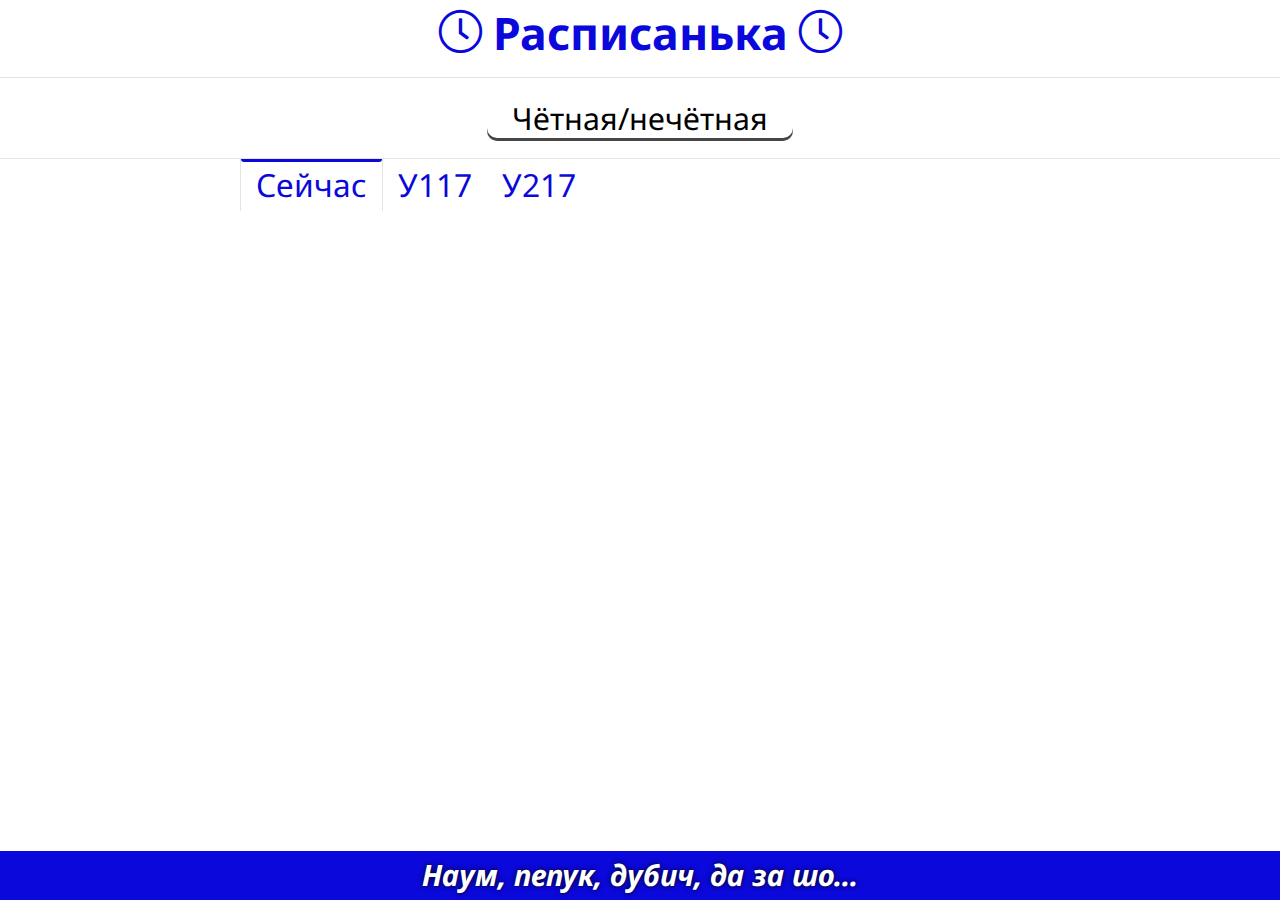
==== commit 27ef9c5d: "Update index.html" ====
--- a/index.html
+++ b/index.html
@@ -9,7 +9,7 @@
 	<link rel="shortcut icon" href="img/favicon.ico" type="image/x-icon">
 	<title>Расписанька</title>
 </head>
-
+<!-- Test -->
 <body>
 	<div class="wrapper">
 		<header class="header">
@@ -673,4 +673,4 @@
 	<script src="js/main.js"></script>
 </body>
 
-</html>+</html>
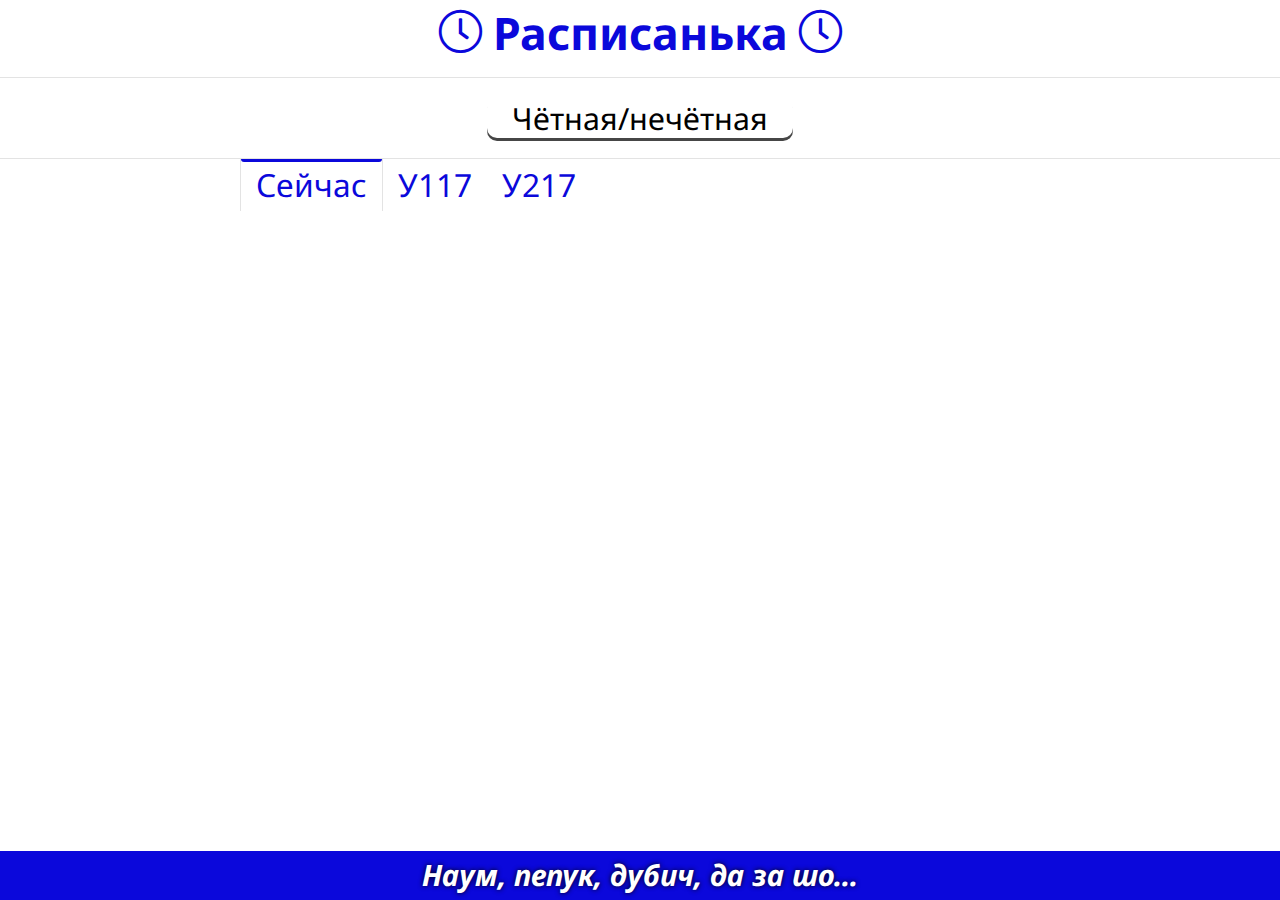
==== commit c1f29177: "new updated now tab" ====
--- a/index.html
+++ b/index.html
@@ -9,7 +9,7 @@
 	<link rel="shortcut icon" href="img/favicon.ico" type="image/x-icon">
 	<title>Расписанька</title>
 </head>
-<!-- Test -->
+
 <body>
 	<div class="wrapper">
 		<header class="header">
@@ -42,48 +42,93 @@
 				<div class="main__body">
 					<!-- ! Начальная вкладка -->
 					<div id="now-target" class="main__tab now">
-						<div id="now_117" class="now__card">
+
+						<div id="now-117" class="now__card">
 							<h2 class="now__title now__item">У117</h2>
+							<div class="now__gone">Today is gone</div>
+
 							<div class="now__content current">
-								<div class="now__auditory now__item">Now (auditory)</div>
-								<div class="now__lesson now__item">
-									<div class="now__name">name</div>
-									<div class="now__type">type</div>
+								<div class="now__lesson now__lesson_1">
+									<div class="now__auditory now__item">Now (auditory)</div>
+									<div class="now__body now__item">
+										<div class="now__name">name</div>
+										<div class="now__type">type</div>
+									</div>
+									<div class="now__countdown now__item">End in MM minutes (lil break in MM)</div>
 								</div>
-								<div class="now__countdown now__item">End in MM minutes (lil break in MM)</div>
+								<div class="now__lesson now__lesson_2">
+									<div class="now__auditory now__item">Now (auditory)</div>
+									<div class="now__body now__item">
+										<div class="now__name">name</div>
+										<div class="now__type">type</div>
+									</div>
+									<div class="now__countdown now__item">End in MM minutes (lil break in MM)</div>
+								</div>
 							</div>
+
+							<div class="now__content next">
+								<div class="now__lesson now__lesson_1">
+									<div class="now__auditory now__item">Next (auditory)</div>
+									<div class="now__body now__item">
+										<div class="now__name">name</div>
+										<div class="now__type">type</div>
+									</div>
+									<div class="now__countdown now__item">Begin in MM minutes</div>
+								</div>
+								<div class="now__lesson now__lesson_2">
+									<div class="now__auditory now__item">Next (auditory)</div>
+									<div class="now__body now__item">
+										<div class="now__name">name</div>
+										<div class="now__type">type</div>
+									</div>
+									<div class="now__countdown now__item">Begin in MM minutes</div>
+								</div>
+							</div>
+						</div>
+
+						<div id="now-217" class="now__card">
+							<h2 class="now__title now__item">У217</h2>
 							<div class="now__gone">Today is gone</div>
+
+							<div class="now__content current">
+								<div class="now__lesson now__lesson_1">
+									<div class="now__auditory now__item">Now (auditory)</div>
+									<div class="now__body now__item">
+										<div class="now__name">name</div>
+										<div class="now__type">type</div>
+									</div>
+									<div class="now__countdown now__item">End in MM minutes (lil break in MM)</div>
+								</div>
+								<div class="now__lesson now__lesson_2">
+									<div class="now__auditory now__item">Now (auditory)</div>
+									<div class="now__body now__item">
+										<div class="now__name">name</div>
+										<div class="now__type">type</div>
+									</div>
+									<div class="now__countdown now__item">End in MM minutes (lil break in MM)</div>
+								</div>
+							</div>
+
 							<div class="now__content next">
-								<div class="now__auditory now__item">Next (auditory)</div>
-								<div class="now__lesson now__item">
-									<div class="now__name">name</div>
-									<div class="now__type">type</div>
+								<div class="now__lesson now__lesson_1">
+									<div class="now__auditory now__item">Next (auditory)</div>
+									<div class="now__body now__item">
+										<div class="now__name">name</div>
+										<div class="now__type">type</div>
+									</div>
+									<div class="now__countdown now__item">Begin in MM minutes</div>
 								</div>
-								<div class="now__countdown now__item">Will start in MM minutes</div>
+								<div class="now__lesson now__lesson_2">
+									<div class="now__auditory now__item">Next (auditory)</div>
+									<div class="now__body now__item">
+										<div class="now__name">name</div>
+										<div class="now__type">type</div>
+									</div>
+									<div class="now__countdown now__item">Begin in MM minutes</div>
+								</div>
 							</div>
-
-						</div>
-						<div id="now_217" class="now__card">
-							<h2 class="now__title now__item">У217</h2>
-							<div class="now__content active current">
-								<div class="now__auditory now__item">Now (auditory)</div>
-								<div class="now__lesson now__item">
-									<div class="now__name">name</div>
-									<div class="now__type">type</div>
-								</div>
-								<div class="now__countdown now__item">End in MM minutes (lil break in MM)</div>
-							</div>
-							<div class="now__gone">Today is gone</div>
-							<div class="now__content active next">
-								<div class="now__auditory now__item">Next (auditory)</div>
-								<div class="now__lesson now__item">
-									<div class="now__name">name</div>
-									<div class="now__type">type</div>
-								</div>
-								<div class="now__countdown now__item">Will start in MM minutes</div>
-							</div>
-
-						</div>
+						</div>
+
 					</div>
 					<!-- ! Расписание У117 -->
 					<div id="u117-target" class="main__tab timetable">
@@ -673,4 +718,4 @@
 	<script src="js/main.js"></script>
 </body>
 
-</html>
+</html>--- a/css/style.css
+++ b/css/style.css
@@ -95,6 +95,10 @@
   /* Better Font Rendering =========== */
   -webkit-font-smoothing: antialiased;
   -moz-osx-font-smoothing: grayscale;
+}
+
+.icon-happy:before {
+  content: "";
 }
 
 .icon-cake:before {
@@ -559,6 +563,13 @@
       -ms-flex-align: baseline;
           align-items: baseline;
 }
+.now__lesson {
+  display: none;
+  -webkit-box-orient: vertical;
+  -webkit-box-direction: normal;
+      -ms-flex-direction: column;
+          flex-direction: column;
+}
 .now__gone {
   display: none;
   -webkit-box-pack: center;
@@ -621,6 +632,15 @@
           flex-direction: column;
   font-size: calc(20px + 3 * ((100vw - 320px) / 704));
 }
+.now__content__lesson {
+  display: -webkit-box;
+  display: -ms-flexbox;
+  display: flex;
+  -webkit-box-orient: vertical;
+  -webkit-box-direction: normal;
+      -ms-flex-direction: column;
+          flex-direction: column;
+}
 .now__content.current {
   background: rgba(255, 0, 0, 0.2);
   border-bottom: 2px solid #0b08db;
@@ -629,9 +649,6 @@
   border-bottom: 0px solid #0b08db;
 }
 .now__content.next {
-  display: -webkit-box;
-  display: -ms-flexbox;
-  display: flex;
   background: rgba(255, 153, 0, 0.2);
 }
 .now__auditory {
@@ -641,7 +658,7 @@
   padding: 5px;
   border-bottom: 1px solid #0b08db;
 }
-.now__lesson {
+.now__body {
   display: -webkit-box;
   display: -ms-flexbox;
   display: flex;
@@ -651,7 +668,7 @@
           align-items: center;
   overflow-x: auto;
 }
-.now__lesson.hidden {
+.now__body.hidden {
   border-bottom: none;
 }
 .now__name {
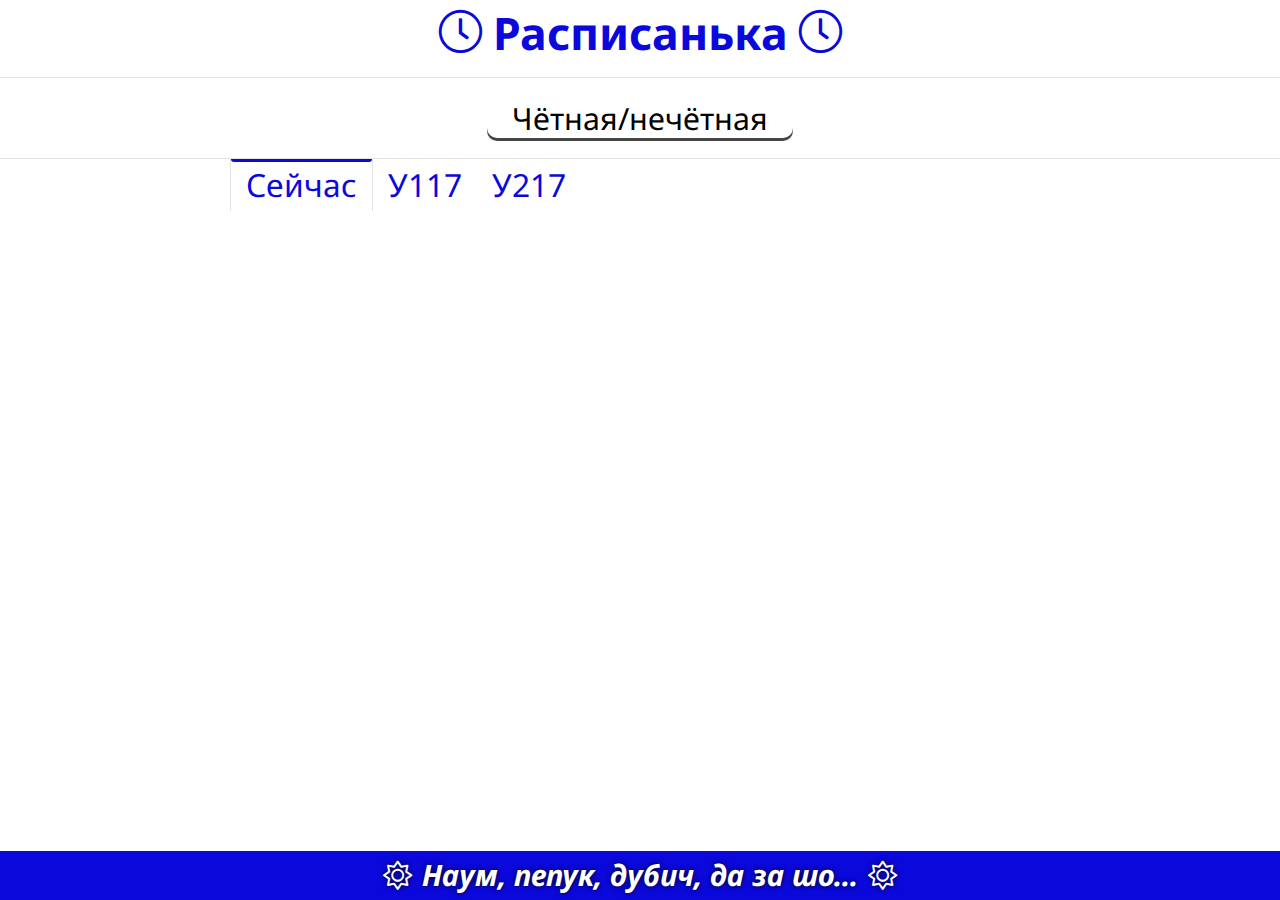
==== commit ad7c7535: "strict + sounds" ====
--- a/index.html
+++ b/index.html
@@ -12,708 +12,705 @@
 
 <body>
 	<div class="wrapper">
-		<header class="header">
-			<div class="header__body">
-				<h1 class="header__title">
-					<span class="icon-clock"></span>
-					<p>Расписанька</p>
-					<span class="icon-clock"></span>
-				</h1>
-				<div class="header__week week">
-					<div class="week__today">
-						<p class="week__date"></p>
-						<p class="week__time"></p>
-					</div>
-					<p class="week__even-odd">Чётная/нечётная</p>
-				</div>
-				<nav class="header__nav nav">
-					<div class="container">
-						<ul class="nav__menu">
-							<il id="now" class="nav__tab active">Сейчас</il>
-							<il id="u117" class="nav__tab">У117</il>
-							<il id="u217" class="nav__tab">У217</il>
-						</ul>
-					</div>
-				</nav>
-			</div>
-		</header>
-		<main class="main">
+<header class="header">
+	<div class="header__body">
+		<h1 class="header__title">
+			<span class="icon-clock"></span>
+			<p>Расписанька</p>
+			<span class="icon-clock"></span>
+		</h1>
+		<div class="header__week week">
+			<div class="week__today">
+				<p class="week__date"></p>
+				<p class="week__time"></p>
+			</div>
+			<p class="week__parity">Чётная/нечётная</p>
+		</div>
+		<nav class="header__nav nav">
+			<div class="container container_nav">
+				<ul class="nav__menu">
+					<!-- <il class="nav__settings"><span class="icon-home"></span></il> -->
+					<il id="now" class="nav__tab active">Сейчас</il>
+					<il id="u117" class="nav__tab">У117</il>
+					<il id="u217" class="nav__tab">У217</il>
+				</ul>
+			</div>
+		</nav>
+	</div>
+</header>		<main class="main">
 			<div class="container">
 				<div class="main__body">
-					<!-- ! Начальная вкладка -->
-					<div id="now-target" class="main__tab now">
-
-						<div id="now-117" class="now__card">
-							<h2 class="now__title now__item">У117</h2>
-							<div class="now__gone">Today is gone</div>
-
-							<div class="now__content current">
-								<div class="now__lesson now__lesson_1">
-									<div class="now__auditory now__item">Now (auditory)</div>
-									<div class="now__body now__item">
-										<div class="now__name">name</div>
-										<div class="now__type">type</div>
-									</div>
-									<div class="now__countdown now__item">End in MM minutes (lil break in MM)</div>
-								</div>
-								<div class="now__lesson now__lesson_2">
-									<div class="now__auditory now__item">Now (auditory)</div>
-									<div class="now__body now__item">
-										<div class="now__name">name</div>
-										<div class="now__type">type</div>
-									</div>
-									<div class="now__countdown now__item">End in MM minutes (lil break in MM)</div>
-								</div>
-							</div>
-
-							<div class="now__content next">
-								<div class="now__lesson now__lesson_1">
-									<div class="now__auditory now__item">Next (auditory)</div>
-									<div class="now__body now__item">
-										<div class="now__name">name</div>
-										<div class="now__type">type</div>
-									</div>
-									<div class="now__countdown now__item">Begin in MM minutes</div>
-								</div>
-								<div class="now__lesson now__lesson_2">
-									<div class="now__auditory now__item">Next (auditory)</div>
-									<div class="now__body now__item">
-										<div class="now__name">name</div>
-										<div class="now__type">type</div>
-									</div>
-									<div class="now__countdown now__item">Begin in MM minutes</div>
-								</div>
-							</div>
-						</div>
-
-						<div id="now-217" class="now__card">
-							<h2 class="now__title now__item">У217</h2>
-							<div class="now__gone">Today is gone</div>
-
-							<div class="now__content current">
-								<div class="now__lesson now__lesson_1">
-									<div class="now__auditory now__item">Now (auditory)</div>
-									<div class="now__body now__item">
-										<div class="now__name">name</div>
-										<div class="now__type">type</div>
-									</div>
-									<div class="now__countdown now__item">End in MM minutes (lil break in MM)</div>
-								</div>
-								<div class="now__lesson now__lesson_2">
-									<div class="now__auditory now__item">Now (auditory)</div>
-									<div class="now__body now__item">
-										<div class="now__name">name</div>
-										<div class="now__type">type</div>
-									</div>
-									<div class="now__countdown now__item">End in MM minutes (lil break in MM)</div>
-								</div>
-							</div>
-
-							<div class="now__content next">
-								<div class="now__lesson now__lesson_1">
-									<div class="now__auditory now__item">Next (auditory)</div>
-									<div class="now__body now__item">
-										<div class="now__name">name</div>
-										<div class="now__type">type</div>
-									</div>
-									<div class="now__countdown now__item">Begin in MM minutes</div>
-								</div>
-								<div class="now__lesson now__lesson_2">
-									<div class="now__auditory now__item">Next (auditory)</div>
-									<div class="now__body now__item">
-										<div class="now__name">name</div>
-										<div class="now__type">type</div>
-									</div>
-									<div class="now__countdown now__item">Begin in MM minutes</div>
-								</div>
-							</div>
-						</div>
-
-					</div>
-					<!-- ! Расписание У117 -->
-					<div id="u117-target" class="main__tab timetable">
-						<div class="main__day day day_1">
-							<h2 class="day__name">Понедельник</h2>
-							<ul class="day__timetable">
-								<!-- ! 1 пара -->
-								<li class="day__lesson lesson lesson_1 lesson_odd lesson_even">
-									<div class="lesson__time time time_1 lesson__item">
-										<div class="time__start"></div>
-										<div class="time__end"></div>
-									</div>
-									<div class="lesson__name lesson__item">АИП и ЧФ</div>
-									<div class="lesson__type lesson__item">ЛК</div>
-									<div class="lesson__autidory lesson__item">3207</div>
-									<div class="lesson__teacher lesson__item">Козлова О.Г.</div>
-								</li>
-								<!-- ! 2 пара -->
-								<li class="day__lesson lesson lesson_2 lesson_odd lesson_even">
-									<div class="lesson__time time time_2 lesson__item">
-										<div class="time__start"></div>
-										<div class="time__end"></div>
-									</div>
-									<div class="lesson__name lesson__item">ПАП при ОВД</div>
-									<div class="lesson__type lesson__item">ПЗ</div>
-									<div class="lesson__autidory lesson__item">3204</div>
-									<div class="lesson__teacher lesson__item">Александров О.В.</div>
-								</li>
-								<!-- ! 3 пара -->
-								<li class="day__lesson lesson lesson_3 lesson_odd lesson_even">
-									<div class="lesson__time time time_3 lesson__item">
-										<div class="time__start"></div>
-										<div class="time__end"></div>
-									</div>
-									<div class="lesson__name lesson__item">ПП и ТОВД</div>
-									<div class="lesson__type lesson__item">ЛК</div>
-									<div class="lesson__autidory lesson__item">3203</div>
-									<div class="lesson__teacher lesson__item">Дубовский А.В.</div>
-								</li>
-								<!-- ! 4 пара -->
-								<li class="day__lesson lesson lesson_4 lesson_odd lesson_even">
-									<div class="lesson__time time time_4 lesson__item">
-										<div class="time__start"></div>
-										<div class="time__end"></div>
-									</div>
-									<div class="lesson__name lesson__item">ФРО на АЯ</div>
-									<div class="lesson__type lesson__item">ПЗ</div>
-									<div class="lesson__autidory lesson__item">1305</div>
-									<div class="lesson__teacher lesson__item">Лазовский Г.Б.</div>
-								</li>
-							</ul>
-						</div>
-						<div class="main__day day day_2">
-							<h2 class="day__name">Вторник</h2>
-							<ul class="day__timetable">
-								<!-- ! 1 пара -->
-								<li class="day__lesson lesson lesson_1 lesson_odd lesson_even">
-									<div class="lesson__time time time_1 lesson__item">
-										<div class="time__start"></div>
-										<div class="time__end"></div>
-									</div>
-									<div class="lesson__name lesson__item">ЭО</div>
-									<div class="lesson__type lesson__item">ЛК</div>
-									<div class="lesson__autidory lesson__item">3103</div>
-									<div class="lesson__teacher lesson__item">Науменко А.И.</div>
-								</li>
-								<!-- ! 2 пара -->
-								<li class="day__lesson lesson lesson_2 lesson_odd lesson_even">
-									<div class="lesson__time time time_2 lesson__item">
-										<div class="time__start"></div>
-										<div class="time__end"></div>
-									</div>
-									<div class="lesson__name lesson__item">ЭО</div>
-									<div class="lesson__type lesson__item">ПЗ</div>
-									<div class="lesson__autidory lesson__item">3209</div>
-									<div class="lesson__teacher lesson__item">Науменко А.И.</div>
-								</li>
-								<!-- ! 3 пара -->
-								<li class="day__lesson lesson lesson_3 lesson_odd lesson_even">
-									<div class="lesson__time time time_3 lesson__item">
-										<div class="time__start"></div>
-										<div class="time__end"></div>
-									</div>
-									<div class="lesson__name lesson__item">АИП и ЧФ</div>
-									<div class="lesson__type lesson__item">ПЗ</div>
-									<div class="lesson__autidory lesson__item">3204</div>
-									<div class="lesson__teacher lesson__item">Козлова О.Г.</div>
-								</li>
-							</ul>
-						</div>
-						<div class="main__day day day_3">
-							<h2 class="day__name">Среда</h2>
-							<ul class="day__timetable">
-								<!-- ! 1 пара -->
-								<li class="day__lesson lesson lesson_1 lesson_odd lesson_even">
-									<div class="lesson__time time time_1 lesson__item">
-										<div class="time__start"></div>
-										<div class="time__end"></div>
-									</div>
-									<div class="lesson__name lesson__item">ОПВД</div>
-									<div class="lesson__type lesson__item">ПЗ</div>
-									<div class="lesson__autidory lesson__item">3204</div>
-									<div class="lesson__teacher lesson__item">Вишневский Р.А.</div>
-								</li>
-								<!-- ! 2 пара -->
-								<li class="day__lesson lesson lesson_2 lesson_odd lesson_even">
-									<div class="lesson__time time time_2 lesson__item">
-										<div class="time__start"></div>
-										<div class="time__end"></div>
-									</div>
-									<div class="lesson__name lesson__item">ФРО на АЯ</div>
-									<div class="lesson__type lesson__item">ПЗ</div>
-									<div class="lesson__autidory lesson__item">1305</div>
-									<div class="lesson__teacher lesson__item">Лазовский Г.Б.</div>
-								</li>
-								<!-- ! 3 пара -->
-								<li class="day__lesson lesson lesson_3 lesson_odd lesson_even">
-									<div class="lesson__time time time_3 lesson__item">
-										<div class="time__start"></div>
-										<div class="time__end"></div>
-									</div>
-									<div class="lesson__name lesson__item">ПП и ТОВД</div>
-									<div class="lesson__type lesson__item">ПЗ</div>
-									<div class="lesson__autidory lesson__item">3204</div>
-									<div class="lesson__teacher lesson__item">Дубовский А.В.</div>
-								</li>
-							</ul>
-						</div>
-						<div class="main__day day day_4">
-							<h2 class="day__name">Четверг</h2>
-							<ul class="day__timetable">
-								<!-- ! 1 пара нечётная -->
-								<li class="day__lesson lesson lesson_1 lesson_odd">
-									<div class="lesson__time time time_1 lesson__item">
-										<div class="time__start"></div>
-										<div class="time__end"></div>
-									</div>
-									<div class="lesson__name lesson__item">МОМАН</div>
-									<div class="lesson__type lesson__item">ЛК</div>
-									<div class="lesson__autidory lesson__item">3203</div>
-									<div class="lesson__teacher lesson__item">Барабан И.И.</div>
-								</li>
-								<!-- ! 1 пара чётная -->
-								<li class="day__lesson lesson lesson_1 lesson_even">
-									<div class="lesson__time time time_1 lesson__item">
-										<div class="time__start"></div>
-										<div class="time__end"></div>
-									</div>
-									<div class="lesson__name lesson__item">АП и ПНК</div>
-									<div class="lesson__type lesson__item">ЛК</div>
-									<div class="lesson__autidory lesson__item">3103</div>
-									<div class="lesson__teacher lesson__item">Пилипчук В.С.</div>
-								</li>
-								<!-- ! 2 пара -->
-								<li class="day__lesson lesson lesson_2 lesson_odd lesson_even">
-									<div class="lesson__time time time_2 lesson__item">
-										<div class="time__start"></div>
-										<div class="time__end"></div>
-									</div>
-									<div class="lesson__name lesson__item">ОПВД</div>
-									<div class="lesson__type lesson__item">ЛК</div>
-									<div class="lesson__autidory lesson__item">3204</div>
-									<div class="lesson__teacher lesson__item">Вишневский Р.А.</div>
-								</li>
-								<!-- ! 3 пара -->
-								<li class="day__lesson lesson lesson_3 lesson_odd lesson_even">
-									<div class="lesson__time time time_3 lesson__item">
-										<div class="time__start"></div>
-										<div class="time__end"></div>
-									</div>
-									<div class="lesson__name lesson__item">ПАП при ОВД</div>
-									<div class="lesson__type lesson__item">ЛК</div>
-									<div class="lesson__autidory lesson__item">3204</div>
-									<div class="lesson__teacher lesson__item">Вишневский Р.А.</div>
-								</li>
-							</ul>
-						</div>
-						<div class="main__day day day_5">
-							<h2 class="day__name">Пятница</h2>
-							<ul class="day__timetable">
-								<!-- ! 1 пара-->
-								<li class="day__lesson lesson lesson_1 lesson_odd lesson_even">
-									<div class="lesson__time time time_1 lesson__item">
-										<div class="time__start"></div>
-										<div class="time__end"></div>
-									</div>
-									<div class="lesson__name lesson__item">ФРО на АЯ</div>
-									<div class="lesson__type lesson__item">ПЗ</div>
-									<div class="lesson__autidory lesson__item">1305</div>
-									<div class="lesson__teacher lesson__item">Лазовский Г.Б.</div>
-								</li>
-								<!-- ! 2 пара нечётная -->
-								<li class="day__lesson lesson lesson_2 lesson_odd">
-									<div class="lesson__time time time_2 lesson__item">
-										<div class="time__start"></div>
-										<div class="time__end"></div>
-									</div>
-									<div class="lesson__name lesson__item">АП и ПНК</div>
-									<div class="lesson__type lesson__item">ПЗ</div>
-									<div class="lesson__autidory lesson__item">3103</div>
-									<div class="lesson__teacher lesson__item">Пилипчук В.С.</div>
-								</li>
-								<!-- ! 2 пара чётная -->
-								<li class="day__lesson lesson lesson_2 lesson_even">
-									<div class="lesson__time time time_2 lesson__item">
-										<div class="time__start"></div>
-										<div class="time__end"></div>
-									</div>
-									<div class="lesson__name lesson__item">МОМАН</div>
-									<div class="lesson__type lesson__item">ПЗ</div>
-									<div class="lesson__autidory lesson__item">3203</div>
-									<div class="lesson__teacher lesson__item">Барабан И.И.</div>
-								</li>
-								<!-- ! 3 пара -->
-								<li class="day__lesson lesson lesson_3 lesson_odd lesson_even">
-									<div class="lesson__time time time_3 lesson__item">
-										<div class="time__start"></div>
-										<div class="time__end"></div>
-									</div>
-									<div class="lesson__name lesson__item">ПП и ТОВД</div>
-									<div class="lesson__type lesson__item">ПЗ</div>
-									<div class="lesson__autidory lesson__item">3203</div>
-									<div class="lesson__teacher lesson__item">Дубовский А.В.</div>
-								</li>
-							</ul>
-						</div>
-						<div class="main__day day day_6">
-							<h2 class="day__name">Суббота</h2>
-							<ul class="day__timetable">
-								<!-- ! 1 пара-->
-								<li class="day__lesson lesson lesson_1 lesson_odd lesson_even">
-									<div class="lesson__time time time_1 lesson__item">
-										<div class="time__start"></div>
-										<div class="time__end"></div>
-									</div>
-									<div class="lesson__name lesson__item">ФРО на АЯ</div>
-									<div class="lesson__type lesson__item">ПЗ</div>
-									<div class="lesson__autidory lesson__item">1305</div>
-									<div class="lesson__teacher lesson__item">Лазовский Г.Б.</div>
-								</li>
-								<!-- ! 2 пара нечётная -->
-								<li class="day__lesson lesson lesson_2 lesson_odd">
-									<div class="lesson__time time time_2 lesson__item">
-										<div class="time__start"></div>
-										<div class="time__end"></div>
-									</div>
-									<div class="lesson__name lesson__item">АП и ПНК</div>
-									<div class="lesson__type lesson__item">ПЗ</div>
-									<div class="lesson__autidory lesson__item">3103</div>
-									<div class="lesson__teacher lesson__item">Пилипчук В.С.</div>
-								</li>
-								<!-- ! 2 пара чётная -->
-								<li class="day__lesson lesson lesson_2 lesson_even">
-									<div class="lesson__time time time_2 lesson__item">
-										<div class="time__start"></div>
-										<div class="time__end"></div>
-									</div>
-									<div class="lesson__name lesson__item">МОМАН</div>
-									<div class="lesson__type lesson__item">ПЗ</div>
-									<div class="lesson__autidory lesson__item">3203</div>
-									<div class="lesson__teacher lesson__item">Барабан И.И.</div>
-								</li>
-								<!-- ! 3 пара -->
-								<li class="day__lesson lesson lesson_3 lesson_odd lesson_even">
-									<div class="lesson__time time time_3 lesson__item">
-										<div class="time__start"></div>
-										<div class="time__end"></div>
-									</div>
-									<div class="lesson__name lesson__item">ПП и ТОВД</div>
-									<div class="lesson__type lesson__item">ПЗ</div>
-									<div class="lesson__autidory lesson__item">3203</div>
-									<div class="lesson__teacher lesson__item">Дубовский А.В.</div>
-								</li>
-							</ul>
-						</div>
-					</div>
-					<!-- ! Расписание У217 -->
-					<div id="u217-target" class="main__tab timetable">
-						<!-- ? Понедельник -->
-						<div class="main__day day day_1">
-							<h2 class="day__name">Понедельник</h2>
-							<ul class="day__timetable">
-								<!-- ! 1 пара -->
-								<li class="day__lesson lesson lesson_1 lesson_odd lesson_even">
-									<div class="lesson__time time time_1 lesson__item">
-										<div class="time__start"></div>
-										<div class="time__end"></div>
-									</div>
-									<div class="lesson__name lesson__item">АИП и ЧФ</div>
-									<div class="lesson__type lesson__item">ЛК</div>
-									<div class="lesson__autidory lesson__item">3207</div>
-									<div class="lesson__teacher lesson__item">Козлова О.Г.</div>
-								</li>
-								<!-- ! 2 пара -->
-								<li class="day__lesson lesson lesson_2 lesson_odd lesson_even">
-									<div class="lesson__time time time_2 lesson__item">
-										<div class="time__start"></div>
-										<div class="time__end"></div>
-									</div>
-									<div class="lesson__name lesson__item">ФРО на АЯ</div>
-									<div class="lesson__type lesson__item">ПЗ</div>
-									<div class="lesson__autidory lesson__item">1305, 1307</div>
-									<div class="lesson__teacher lesson__item">Лазовский Г.Б., Швайко Е. П.</div>
-								</li>
-								<!-- ! 3 пара -->
-								<li class="day__lesson lesson lesson_3 lesson_odd lesson_even">
-									<div class="lesson__time time time_3 lesson__item">
-										<div class="time__start"></div>
-										<div class="time__end"></div>
-									</div>
-									<div class="lesson__name lesson__item">ПП и ТОВД</div>
-									<div class="lesson__type lesson__item">ЛК</div>
-									<div class="lesson__autidory lesson__item">3203</div>
-									<div class="lesson__teacher lesson__item">Дубовский А.В.</div>
-								</li>
-								<!-- ! 4 пара -->
-								<li class="day__lesson lesson lesson_4 lesson_odd lesson_even">
-									<div class="lesson__time time time_4 lesson__item">
-										<div class="time__start"></div>
-										<div class="time__end"></div>
-									</div>
-									<div class="lesson__name lesson__item">ОПВД</div>
-									<div class="lesson__type lesson__item">ПЗ</div>
-									<div class="lesson__autidory lesson__item">3204</div>
-									<div class="lesson__teacher lesson__item">Вишневский Р.А.</div>
-								</li>
-							</ul>
-						</div>
-						<!-- ? Вторник -->
-						<div class="main__day day day_2">
-							<h2 class="day__name">Вторник</h2>
-							<ul class="day__timetable">
-								<!-- ! 1 пара -->
-								<li class="day__lesson lesson lesson_1 lesson_odd lesson_even">
-									<div class="lesson__time time time_1 lesson__item">
-										<div class="time__start"></div>
-										<div class="time__end"></div>
-									</div>
-									<div class="lesson__name lesson__item">ЭО</div>
-									<div class="lesson__type lesson__item">ЛК</div>
-									<div class="lesson__autidory lesson__item">3103</div>
-									<div class="lesson__teacher lesson__item">Науменко А.И.</div>
-								</li>
-								<!-- ! 2 пара -->
-								<li class="day__lesson lesson lesson_2 lesson_odd lesson_even">
-									<div class="lesson__time time time_2 lesson__item">
-										<div class="time__start"></div>
-										<div class="time__end"></div>
-									</div>
-									<div class="lesson__name lesson__item">АИП и ЧФ</div>
-									<div class="lesson__type lesson__item">ПЗ</div>
-									<div class="lesson__autidory lesson__item">3204</div>
-									<div class="lesson__teacher lesson__item">Козлова О.Г.</div>
-								</li>
-								<!-- ! 3 пара -->
-								<li class="day__lesson lesson lesson_3 lesson_odd lesson_even">
-									<div class="lesson__time time time_3 lesson__item">
-										<div class="time__start"></div>
-										<div class="time__end"></div>
-									</div>
-									<div class="lesson__name lesson__item">ЭО</div>
-									<div class="lesson__type lesson__item">ПЗ</div>
-									<div class="lesson__autidory lesson__item">3209</div>
-									<div class="lesson__teacher lesson__item">Науменко А.И.</div>
-								</li>
-							</ul>
-						</div>
-						<!-- ? Среда -->
-						<div class="main__day day day_3">
-							<h2 class="day__name">Среда</h2>
-							<ul class="day__timetable">
-								<!-- ! 1 пара -->
-								<li class="day__lesson lesson lesson_1 lesson_odd lesson_even">
-									<div class="lesson__time time time_1 lesson__item">
-										<div class="time__start"></div>
-										<div class="time__end"></div>
-									</div>
-									<div class="lesson__name lesson__item">ФРО на АЯ</div>
-									<div class="lesson__type lesson__item">ПЗ</div>
-									<div class="lesson__autidory lesson__item">1305, 1307</div>
-									<div class="lesson__teacher lesson__item">Лазовский Г.Б., Швайко Е. П.</div>
-								</li>
-								<!-- ! 2 пара -->
-								<li class="day__lesson lesson lesson_2 lesson_odd lesson_even">
-									<div class="lesson__time time time_2 lesson__item">
-										<div class="time__start"></div>
-										<div class="time__end"></div>
-									</div>
-									<div class="lesson__name lesson__item">ПП и ТОВД</div>
-									<div class="lesson__type lesson__item">ПЗ</div>
-									<div class="lesson__autidory lesson__item">3204</div>
-									<div class="lesson__teacher lesson__item">Дубовский А.В.</div>
-								</li>
-								<!-- ! 3 пара -->
-								<li class="day__lesson lesson lesson_3 lesson_odd lesson_even">
-									<div class="lesson__time time time_3 lesson__item">
-										<div class="time__start"></div>
-										<div class="time__end"></div>
-									</div>
-									<div class="lesson__name lesson__item">ПАП при ОВД</div>
-									<div class="lesson__type lesson__item">ПЗ</div>
-									<div class="lesson__autidory lesson__item">3103</div>
-									<div class="lesson__teacher lesson__item">Александров О.В.</div>
-								</li>
-							</ul>
-						</div>
-						<!-- ? Четверг -->
-						<div class="main__day day day_4">
-							<h2 class="day__name">Четверг</h2>
-							<ul class="day__timetable">
-								<!-- ! 1 пара нечётная -->
-								<li class="day__lesson lesson lesson_1 lesson_odd">
-									<div class="lesson__time time time_1 lesson__item">
-										<div class="time__start"></div>
-										<div class="time__end"></div>
-									</div>
-									<div class="lesson__name lesson__item">МОМАН</div>
-									<div class="lesson__type lesson__item">ЛК</div>
-									<div class="lesson__autidory lesson__item">3203</div>
-									<div class="lesson__teacher lesson__item">Барабан И.И.</div>
-								</li>
-								<!-- ! 1 пара чётная -->
-								<li class="day__lesson lesson lesson_1 lesson_even">
-									<div class="lesson__time time time_1 lesson__item">
-										<div class="time__start"></div>
-										<div class="time__end"></div>
-									</div>
-									<div class="lesson__name lesson__item">АП и ПНК</div>
-									<div class="lesson__type lesson__item">ЛК</div>
-									<div class="lesson__autidory lesson__item">3103</div>
-									<div class="lesson__teacher lesson__item">Пилипчук В.С.</div>
-								</li>
-								<!-- ! 2 пара -->
-								<li class="day__lesson lesson lesson_2 lesson_odd lesson_even">
-									<div class="lesson__time time time_2 lesson__item">
-										<div class="time__start"></div>
-										<div class="time__end"></div>
-									</div>
-									<div class="lesson__name lesson__item">ОПВД</div>
-									<div class="lesson__type lesson__item">ЛК</div>
-									<div class="lesson__autidory lesson__item">3204</div>
-									<div class="lesson__teacher lesson__item">Вишневский Р.А.</div>
-								</li>
-								<!-- ! 3 пара -->
-								<li class="day__lesson lesson lesson_3 lesson_odd lesson_even">
-									<div class="lesson__time time time_3 lesson__item">
-										<div class="time__start"></div>
-										<div class="time__end"></div>
-									</div>
-									<div class="lesson__name lesson__item">ПАП при ОВД</div>
-									<div class="lesson__type lesson__item">ЛК</div>
-									<div class="lesson__autidory lesson__item">3204</div>
-									<div class="lesson__teacher lesson__item">Вишневский Р.А.</div>
-								</li>
-							</ul>
-						</div>
-						<!-- ? Пятница -->
-						<div class="main__day day day_5">
-							<h2 class="day__name">Пятница</h2>
-							<ul class="day__timetable">
-								<!-- ! 1 пара нечётная форточка-->
-								<li class="day__lesson lesson lesson_1 lesson_odd">
-									<div class="lesson__time time time_1 lesson__item">
-										<div class="time__start"></div>
-										<div class="time__end"></div>
-									</div>
-									<div class="lesson__item lesson_out">ЮХУ МОЖНО СПАТЬ ПЕРВУЮ ПАРУ!</div>
-								</li>
-								<!-- ! 1 пара чётная -->
-								<li class="day__lesson lesson lesson_1 lesson_even">
-									<div class="lesson__time time time_1 lesson__item">
-										<div class="time__start"></div>
-										<div class="time__end"></div>
-									</div>
-									<div class="lesson__name lesson__item">МОМАН</div>
-									<div class="lesson__type lesson__item">ПЗ</div>
-									<div class="lesson__autidory lesson__item">3203</div>
-									<div class="lesson__teacher lesson__item">Барабан И.И.</div>
-								</li>
-								<!-- ! 2 пара -->
-								<li class="day__lesson lesson lesson_2 lesson_odd lesson_even">
-									<div class="lesson__time time time_2 lesson__item">
-										<div class="time__start"></div>
-										<div class="time__end"></div>
-									</div>
-									<div class="lesson__name lesson__item">ФРО на АЯ</div>
-									<div class="lesson__type lesson__item">ПЗ</div>
-									<div class="lesson__autidory lesson__item">1305, 1307</div>
-									<div class="lesson__teacher lesson__item">Лазовский Г.Б., Швайко Е. П.</div>
-								</li>
-								<!-- ! 3 пара нечётная-->
-								<li class="day__lesson lesson lesson_3 lesson_odd">
-									<div class="lesson__time time time_3 lesson__item">
-										<div class="time__start"></div>
-										<div class="time__end"></div>
-									</div>
-									<div class="lesson__name lesson__item">АП и ПНК</div>
-									<div class="lesson__type lesson__item">ПЗ</div>
-									<div class="lesson__autidory lesson__item">3103</div>
-									<div class="lesson__teacher lesson__item">Пилипчук В.С.</div>
-								</li>
-								<!-- ! 3 пара чётная форточка-->
-								<li class="day__lesson lesson lesson_3 lesson_even">
-									<div class="lesson__time time time_3 lesson__item">
-										<div class="time__start"></div>
-										<div class="time__end"></div>
-									</div>
-									<div class="lesson__item lesson_out">НУ ЁМАЁ, ЗАЧЕМ НУЖНА ЭТА ФОРТОЧКА ПЕРЕД ПЗ ДУБИЧА(((...
-									</div>
-								</li>
-								<!-- ! 4 пара -->
-								<li class="day__lesson lesson lesson_4 lesson_odd lesson_even">
-									<div class="lesson__time time time_4 lesson__item">
-										<div class="time__start"></div>
-										<div class="time__end"></div>
-									</div>
-									<div class="lesson__name lesson__item">ПП и ТОВД</div>
-									<div class="lesson__type lesson__item">ПЗ</div>
-									<div class="lesson__autidory lesson__item">3203</div>
-									<div class="lesson__teacher lesson__item">Дубовский А.В.</div>
-								</li>
-							</ul>
-						</div>
-						<!-- ? Суббота -->
-						<div class="main__day day day_6">
-							<h2 class="day__name">Суббота</h2>
-							<ul class="day__timetable">
-								<!-- ! 1 пара-->
-								<li class="day__lesson lesson lesson_1 lesson_odd lesson_even">
-									<div class="lesson__time time time_1 lesson__item">
-										<div class="time__start"></div>
-										<div class="time__end"></div>
-									</div>
-									<div class="lesson__name lesson__item">ФРО на АЯ</div>
-									<div class="lesson__type lesson__item">ПЗ</div>
-									<div class="lesson__autidory lesson__item">1305</div>
-									<div class="lesson__teacher lesson__item">Лазовский Г.Б.</div>
-								</li>
-								<!-- ! 2 пара нечётная -->
-								<li class="day__lesson lesson lesson_2 lesson_odd">
-									<div class="lesson__time time time_2 lesson__item">
-										<div class="time__start"></div>
-										<div class="time__end"></div>
-									</div>
-									<div class="lesson__name lesson__item">АП и ПНК</div>
-									<div class="lesson__type lesson__item">ПЗ</div>
-									<div class="lesson__autidory lesson__item">3103</div>
-									<div class="lesson__teacher lesson__item">Пилипчук В.С.</div>
-								</li>
-								<!-- ! 2 пара чётная -->
-								<li class="day__lesson lesson lesson_2 lesson_even">
-									<div class="lesson__time time time_2 lesson__item">
-										<div class="time__start"></div>
-										<div class="time__end"></div>
-									</div>
-									<div class="lesson__name lesson__item">МОМАН</div>
-									<div class="lesson__type lesson__item">ПЗ</div>
-									<div class="lesson__autidory lesson__item">3203</div>
-									<div class="lesson__teacher lesson__item">Барабан И.И.</div>
-								</li>
-								<!-- ! 3 пара -->
-								<li class="day__lesson lesson lesson_3 lesson_odd lesson_even">
-									<div class="lesson__time time time_3 lesson__item">
-										<div class="time__start"></div>
-										<div class="time__end"></div>
-									</div>
-									<div class="lesson__name lesson__item">ПП и ТОВД</div>
-									<div class="lesson__type lesson__item">ПЗ</div>
-									<div class="lesson__autidory lesson__item">3203</div>
-									<div class="lesson__teacher lesson__item">Дубовский А.В.</div>
-								</li>
-							</ul>
-						</div>
-					</div>
-				</div>
+<!-- ! Начальная вкладка -->
+<div id="now-target" class="main__tab now">
+
+	<div id="now-117" class="now__card">
+		<h2 class="now__title now__item">У117</h2>
+		<div class="now__gone">Today is gone</div>
+
+		<div class="now__content current">
+			<div class="now__lesson now__lesson_1">
+				<div class="now__auditory now__item">Now (auditory)</div>
+				<div class="now__body now__item">
+					<div class="now__name">name</div>
+					<div class="now__type">type</div>
+				</div>
+				<div class="now__countdown now__item">End in MM minutes (lil break in MM)</div>
+			</div>
+			<div class="now__lesson now__lesson_2">
+				<div class="now__auditory now__item">Now (auditory)</div>
+				<div class="now__body now__item">
+					<div class="now__name">name</div>
+					<div class="now__type">type</div>
+				</div>
+				<div class="now__countdown now__item">End in MM minutes (lil break in MM)</div>
+			</div>
+		</div>
+
+		<div class="now__content next">
+			<div class="now__lesson now__lesson_1">
+				<div class="now__auditory now__item">Next (auditory)</div>
+				<div class="now__body now__item">
+					<div class="now__name">name</div>
+					<div class="now__type">type</div>
+				</div>
+				<div class="now__countdown now__item">Begin in MM minutes</div>
+			</div>
+			<div class="now__lesson now__lesson_2">
+				<div class="now__auditory now__item">Next (auditory)</div>
+				<div class="now__body now__item">
+					<div class="now__name">name</div>
+					<div class="now__type">type</div>
+				</div>
+				<div class="now__countdown now__item">Begin in MM minutes</div>
+			</div>
+		</div>
+	</div>
+
+	<div id="now-217" class="now__card">
+		<h2 class="now__title now__item">У217</h2>
+		<div class="now__gone">Today is gone</div>
+
+		<div class="now__content current">
+			<div class="now__lesson now__lesson_1">
+				<div class="now__auditory now__item">Now (auditory)</div>
+				<div class="now__body now__item">
+					<div class="now__name">name</div>
+					<div class="now__type">type</div>
+				</div>
+				<div class="now__countdown now__item">End in MM minutes (lil break in MM)</div>
+			</div>
+			<div class="now__lesson now__lesson_2">
+				<div class="now__auditory now__item">Now (auditory)</div>
+				<div class="now__body now__item">
+					<div class="now__name">name</div>
+					<div class="now__type">type</div>
+				</div>
+				<div class="now__countdown now__item">End in MM minutes (lil break in MM)</div>
+			</div>
+		</div>
+
+		<div class="now__content next">
+			<div class="now__lesson now__lesson_1">
+				<div class="now__auditory now__item">Next (auditory)</div>
+				<div class="now__body now__item">
+					<div class="now__name">name</div>
+					<div class="now__type">type</div>
+				</div>
+				<div class="now__countdown now__item">Begin in MM minutes</div>
+			</div>
+			<div class="now__lesson now__lesson_2">
+				<div class="now__auditory now__item">Next (auditory)</div>
+				<div class="now__body now__item">
+					<div class="now__name">name</div>
+					<div class="now__type">type</div>
+				</div>
+				<div class="now__countdown now__item">Begin in MM minutes</div>
+			</div>
+		</div>
+	</div>
+
+</div><!-- ! Расписание У117 -->
+<div id="u117-target" class="main__tab timetable">
+	<div class="main__day day day_1">
+		<h2 class="day__name">Понедельник</h2>
+		<ul class="day__timetable">
+			<!-- ! 1 пара -->
+			<li class="day__lesson lesson lesson_1 lesson_odd lesson_even">
+				<div class="lesson__time time time_1 lesson__item">
+					<div class="time__start"></div>
+					<div class="time__end"></div>
+				</div>
+				<div class="lesson__name lesson__item">АИП и ЧФ</div>
+				<div class="lesson__type lesson__item">ЛК</div>
+				<div class="lesson__auditory lesson__item">3207</div>
+				<div class="lesson__teacher lesson__item">Козлова О.Г.</div>
+			</li>
+			<!-- ! 2 пара -->
+			<li class="day__lesson lesson lesson_2 lesson_odd lesson_even">
+				<div class="lesson__time time time_2 lesson__item">
+					<div class="time__start"></div>
+					<div class="time__end"></div>
+				</div>
+				<div class="lesson__name lesson__item">ПАП при ОВД</div>
+				<div class="lesson__type lesson__item">ПЗ</div>
+				<div class="lesson__auditory lesson__item">3204</div>
+				<div class="lesson__teacher lesson__item">Александров О.В.</div>
+			</li>
+			<!-- ! 3 пара -->
+			<li class="day__lesson lesson lesson_3 lesson_odd lesson_even">
+				<div class="lesson__time time time_3 lesson__item">
+					<div class="time__start"></div>
+					<div class="time__end"></div>
+				</div>
+				<div class="lesson__name lesson__item">ПП и ТОВД</div>
+				<div class="lesson__type lesson__item">ЛК</div>
+				<div class="lesson__auditory lesson__item">3203</div>
+				<div class="lesson__teacher lesson__item">Дубовский А.В.</div>
+			</li>
+			<!-- ! 4 пара -->
+			<li class="day__lesson lesson lesson_4 lesson_odd lesson_even">
+				<div class="lesson__time time time_4 lesson__item">
+					<div class="time__start"></div>
+					<div class="time__end"></div>
+				</div>
+				<div class="lesson__name lesson__item">ФРО на АЯ</div>
+				<div class="lesson__type lesson__item">ПЗ</div>
+				<div class="lesson__auditory lesson__item">1305</div>
+				<div class="lesson__teacher lesson__item">Лазовский Г.Б.</div>
+			</li>
+		</ul>
+	</div>
+	<div class="main__day day day_2">
+		<h2 class="day__name">Вторник</h2>
+		<ul class="day__timetable">
+			<!-- ! 1 пара -->
+			<li class="day__lesson lesson lesson_1 lesson_odd lesson_even">
+				<div class="lesson__time time time_1 lesson__item">
+					<div class="time__start"></div>
+					<div class="time__end"></div>
+				</div>
+				<div class="lesson__name lesson__item">ЭО</div>
+				<div class="lesson__type lesson__item">ЛК</div>
+				<div class="lesson__auditory lesson__item">3103</div>
+				<div class="lesson__teacher lesson__item">Науменко А.И.</div>
+			</li>
+			<!-- ! 2 пара -->
+			<li class="day__lesson lesson lesson_2 lesson_odd lesson_even">
+				<div class="lesson__time time time_2 lesson__item">
+					<div class="time__start"></div>
+					<div class="time__end"></div>
+				</div>
+				<div class="lesson__name lesson__item">ЭО</div>
+				<div class="lesson__type lesson__item">ПЗ</div>
+				<div class="lesson__auditory lesson__item">3209</div>
+				<div class="lesson__teacher lesson__item">Науменко А.И.</div>
+			</li>
+			<!-- ! 3 пара -->
+			<li class="day__lesson lesson lesson_3 lesson_odd lesson_even">
+				<div class="lesson__time time time_3 lesson__item">
+					<div class="time__start"></div>
+					<div class="time__end"></div>
+				</div>
+				<div class="lesson__name lesson__item">АИП и ЧФ</div>
+				<div class="lesson__type lesson__item">ПЗ</div>
+				<div class="lesson__auditory lesson__item">3204</div>
+				<div class="lesson__teacher lesson__item">Козлова О.Г.</div>
+			</li>
+		</ul>
+	</div>
+	<div class="main__day day day_3">
+		<h2 class="day__name">Среда</h2>
+		<ul class="day__timetable">
+			<!-- ! 1 пара -->
+			<li class="day__lesson lesson lesson_1 lesson_odd lesson_even">
+				<div class="lesson__time time time_1 lesson__item">
+					<div class="time__start"></div>
+					<div class="time__end"></div>
+				</div>
+				<div class="lesson__name lesson__item">ОПВД</div>
+				<div class="lesson__type lesson__item">ПЗ</div>
+				<div class="lesson__auditory lesson__item">3204</div>
+				<div class="lesson__teacher lesson__item">Вишневский Р.А.</div>
+			</li>
+			<!-- ! 2 пара -->
+			<li class="day__lesson lesson lesson_2 lesson_odd lesson_even">
+				<div class="lesson__time time time_2 lesson__item">
+					<div class="time__start"></div>
+					<div class="time__end"></div>
+				</div>
+				<div class="lesson__name lesson__item">ФРО на АЯ</div>
+				<div class="lesson__type lesson__item">ПЗ</div>
+				<div class="lesson__auditory lesson__item">1305</div>
+				<div class="lesson__teacher lesson__item">Лазовский Г.Б.</div>
+			</li>
+			<!-- ! 3 пара -->
+			<li class="day__lesson lesson lesson_3 lesson_odd lesson_even">
+				<div class="lesson__time time time_3 lesson__item">
+					<div class="time__start"></div>
+					<div class="time__end"></div>
+				</div>
+				<div class="lesson__name lesson__item">ПП и ТОВД</div>
+				<div class="lesson__type lesson__item">ПЗ</div>
+				<div class="lesson__auditory lesson__item">3204</div>
+				<div class="lesson__teacher lesson__item">Дубовский А.В.</div>
+			</li>
+		</ul>
+	</div>
+	<div class="main__day day day_4">
+		<h2 class="day__name">Четверг</h2>
+		<ul class="day__timetable">
+			<!-- ! 1 пара нечётная -->
+			<li class="day__lesson lesson lesson_1 lesson_odd">
+				<div class="lesson__time time time_1 lesson__item">
+					<div class="time__start"></div>
+					<div class="time__end"></div>
+				</div>
+				<div class="lesson__name lesson__item">МОМАН</div>
+				<div class="lesson__type lesson__item">ЛК</div>
+				<div class="lesson__auditory lesson__item">3203</div>
+				<div class="lesson__teacher lesson__item">Барабан И.И.</div>
+			</li>
+			<!-- ! 1 пара чётная -->
+			<li class="day__lesson lesson lesson_1 lesson_even">
+				<div class="lesson__time time time_1 lesson__item">
+					<div class="time__start"></div>
+					<div class="time__end"></div>
+				</div>
+				<div class="lesson__name lesson__item">АП и ПНК</div>
+				<div class="lesson__type lesson__item">ЛК</div>
+				<div class="lesson__auditory lesson__item">3103</div>
+				<div class="lesson__teacher lesson__item">Пилипчук В.С.</div>
+			</li>
+			<!-- ! 2 пара -->
+			<li class="day__lesson lesson lesson_2 lesson_odd lesson_even">
+				<div class="lesson__time time time_2 lesson__item">
+					<div class="time__start"></div>
+					<div class="time__end"></div>
+				</div>
+				<div class="lesson__name lesson__item">ОПВД</div>
+				<div class="lesson__type lesson__item">ЛК</div>
+				<div class="lesson__auditory lesson__item">3204</div>
+				<div class="lesson__teacher lesson__item">Вишневский Р.А.</div>
+			</li>
+			<!-- ! 3 пара -->
+			<li class="day__lesson lesson lesson_3 lesson_odd lesson_even">
+				<div class="lesson__time time time_3 lesson__item">
+					<div class="time__start"></div>
+					<div class="time__end"></div>
+				</div>
+				<div class="lesson__name lesson__item">ПАП при ОВД</div>
+				<div class="lesson__type lesson__item">ЛК</div>
+				<div class="lesson__auditory lesson__item">3204</div>
+				<div class="lesson__teacher lesson__item">Вишневский Р.А.</div>
+			</li>
+		</ul>
+	</div>
+	<div class="main__day day day_5">
+		<h2 class="day__name">Пятница</h2>
+		<ul class="day__timetable">
+			<!-- ! 1 пара-->
+			<li class="day__lesson lesson lesson_1 lesson_odd lesson_even">
+				<div class="lesson__time time time_1 lesson__item">
+					<div class="time__start"></div>
+					<div class="time__end"></div>
+				</div>
+				<div class="lesson__name lesson__item">ФРО на АЯ</div>
+				<div class="lesson__type lesson__item">ПЗ</div>
+				<div class="lesson__auditory lesson__item">1305</div>
+				<div class="lesson__teacher lesson__item">Лазовский Г.Б.</div>
+			</li>
+			<!-- ! 2 пара нечётная -->
+			<li class="day__lesson lesson lesson_2 lesson_odd">
+				<div class="lesson__time time time_2 lesson__item">
+					<div class="time__start"></div>
+					<div class="time__end"></div>
+				</div>
+				<div class="lesson__name lesson__item">АП и ПНК</div>
+				<div class="lesson__type lesson__item">ПЗ</div>
+				<div class="lesson__auditory lesson__item">3103</div>
+				<div class="lesson__teacher lesson__item">Пилипчук В.С.</div>
+			</li>
+			<!-- ! 2 пара чётная -->
+			<li class="day__lesson lesson lesson_2 lesson_even">
+				<div class="lesson__time time time_2 lesson__item">
+					<div class="time__start"></div>
+					<div class="time__end"></div>
+				</div>
+				<div class="lesson__name lesson__item">МОМАН</div>
+				<div class="lesson__type lesson__item">ПЗ</div>
+				<div class="lesson__auditory lesson__item">3203</div>
+				<div class="lesson__teacher lesson__item">Барабан И.И.</div>
+			</li>
+			<!-- ! 3 пара -->
+			<li class="day__lesson lesson lesson_3 lesson_odd lesson_even">
+				<div class="lesson__time time time_3 lesson__item">
+					<div class="time__start"></div>
+					<div class="time__end"></div>
+				</div>
+				<div class="lesson__name lesson__item">ПП и ТОВД</div>
+				<div class="lesson__type lesson__item">ПЗ</div>
+				<div class="lesson__auditory lesson__item">3203</div>
+				<div class="lesson__teacher lesson__item">Дубовский А.В.</div>
+			</li>
+		</ul>
+	</div>
+	<div class="main__day day day_6">
+		<h2 class="day__name">Суббота</h2>
+		<ul class="day__timetable">
+			<!-- ! 1 пара-->
+			<li class="day__lesson lesson lesson_1 lesson_odd lesson_even">
+				<div class="lesson__time time time_1 lesson__item">
+					<div class="time__start"></div>
+					<div class="time__end"></div>
+				</div>
+				<div class="lesson__name lesson__item">ФРО на АЯ</div>
+				<div class="lesson__type lesson__item">ПЗ</div>
+				<div class="lesson__auditory lesson__item">1305</div>
+				<div class="lesson__teacher lesson__item">Лазовский Г.Б.</div>
+			</li>
+			<!-- ! 2 пара нечётная -->
+			<li class="day__lesson lesson lesson_2 lesson_odd">
+				<div class="lesson__time time time_2 lesson__item">
+					<div class="time__start"></div>
+					<div class="time__end"></div>
+				</div>
+				<div class="lesson__name lesson__item">АП и ПНК</div>
+				<div class="lesson__type lesson__item">ПЗ</div>
+				<div class="lesson__auditory lesson__item">3103</div>
+				<div class="lesson__teacher lesson__item">Пилипчук В.С.</div>
+			</li>
+			<!-- ! 2 пара чётная -->
+			<li class="day__lesson lesson lesson_2 lesson_even">
+				<div class="lesson__time time time_2 lesson__item">
+					<div class="time__start"></div>
+					<div class="time__end"></div>
+				</div>
+				<div class="lesson__name lesson__item">МОМАН</div>
+				<div class="lesson__type lesson__item">ПЗ</div>
+				<div class="lesson__auditory lesson__item">3203</div>
+				<div class="lesson__teacher lesson__item">Барабан И.И.</div>
+			</li>
+			<!-- ! 3 пара -->
+			<li class="day__lesson lesson lesson_3 lesson_odd lesson_even">
+				<div class="lesson__time time time_3 lesson__item">
+					<div class="time__start"></div>
+					<div class="time__end"></div>
+				</div>
+				<div class="lesson__name lesson__item">ПП и ТОВД</div>
+				<div class="lesson__type lesson__item">ПЗ</div>
+				<div class="lesson__auditory lesson__item">3203</div>
+				<div class="lesson__teacher lesson__item">Дубовский А.В.</div>
+			</li>
+		</ul>
+	</div>
+</div>
+<!-- ! Расписание У217 -->
+<div id="u217-target" class="main__tab timetable">
+	<!-- ? Понедельник -->
+	<div class="main__day day day_1">
+		<h2 class="day__name">Понедельник</h2>
+		<ul class="day__timetable">
+			<!-- ! 1 пара -->
+			<li class="day__lesson lesson lesson_1 lesson_odd lesson_even">
+				<div class="lesson__time time time_1 lesson__item">
+					<div class="time__start"></div>
+					<div class="time__end"></div>
+				</div>
+				<div class="lesson__name lesson__item">АИП и ЧФ</div>
+				<div class="lesson__type lesson__item">ЛК</div>
+				<div class="lesson__auditory lesson__item">3207</div>
+				<div class="lesson__teacher lesson__item">Козлова О.Г.</div>
+			</li>
+			<!-- ! 2 пара -->
+			<li class="day__lesson lesson lesson_2 lesson_odd lesson_even">
+				<div class="lesson__time time time_2 lesson__item">
+					<div class="time__start"></div>
+					<div class="time__end"></div>
+				</div>
+				<div class="lesson__name lesson__item">ФРО на АЯ</div>
+				<div class="lesson__type lesson__item">ПЗ</div>
+				<div class="lesson__auditory lesson__item">1305, 1307</div>
+				<div class="lesson__teacher lesson__item">Лазовский Г.Б., Швайко Е. П.</div>
+			</li>
+			<!-- ! 3 пара -->
+			<li class="day__lesson lesson lesson_3 lesson_odd lesson_even">
+				<div class="lesson__time time time_3 lesson__item">
+					<div class="time__start"></div>
+					<div class="time__end"></div>
+				</div>
+				<div class="lesson__name lesson__item">ПП и ТОВД</div>
+				<div class="lesson__type lesson__item">ЛК</div>
+				<div class="lesson__auditory lesson__item">3203</div>
+				<div class="lesson__teacher lesson__item">Дубовский А.В.</div>
+			</li>
+			<!-- ! 4 пара -->
+			<li class="day__lesson lesson lesson_4 lesson_odd lesson_even">
+				<div class="lesson__time time time_4 lesson__item">
+					<div class="time__start"></div>
+					<div class="time__end"></div>
+				</div>
+				<div class="lesson__name lesson__item">ОПВД</div>
+				<div class="lesson__type lesson__item">ПЗ</div>
+				<div class="lesson__auditory lesson__item">3204</div>
+				<div class="lesson__teacher lesson__item">Вишневский Р.А.</div>
+			</li>
+		</ul>
+	</div>
+	<!-- ? Вторник -->
+	<div class="main__day day day_2">
+		<h2 class="day__name">Вторник</h2>
+		<ul class="day__timetable">
+			<!-- ! 1 пара -->
+			<li class="day__lesson lesson lesson_1 lesson_odd lesson_even">
+				<div class="lesson__time time time_1 lesson__item">
+					<div class="time__start"></div>
+					<div class="time__end"></div>
+				</div>
+				<div class="lesson__name lesson__item">ЭО</div>
+				<div class="lesson__type lesson__item">ЛК</div>
+				<div class="lesson__auditory lesson__item">3103</div>
+				<div class="lesson__teacher lesson__item">Науменко А.И.</div>
+			</li>
+			<!-- ! 2 пара -->
+			<li class="day__lesson lesson lesson_2 lesson_odd lesson_even">
+				<div class="lesson__time time time_2 lesson__item">
+					<div class="time__start"></div>
+					<div class="time__end"></div>
+				</div>
+				<div class="lesson__name lesson__item">АИП и ЧФ</div>
+				<div class="lesson__type lesson__item">ПЗ</div>
+				<div class="lesson__auditory lesson__item">3204</div>
+				<div class="lesson__teacher lesson__item">Козлова О.Г.</div>
+			</li>
+			<!-- ! 3 пара -->
+			<li class="day__lesson lesson lesson_3 lesson_odd lesson_even">
+				<div class="lesson__time time time_3 lesson__item">
+					<div class="time__start"></div>
+					<div class="time__end"></div>
+				</div>
+				<div class="lesson__name lesson__item">ЭО</div>
+				<div class="lesson__type lesson__item">ПЗ</div>
+				<div class="lesson__auditory lesson__item">3209</div>
+				<div class="lesson__teacher lesson__item">Науменко А.И.</div>
+			</li>
+		</ul>
+	</div>
+	<!-- ? Среда -->
+	<div class="main__day day day_3">
+		<h2 class="day__name">Среда</h2>
+		<ul class="day__timetable">
+			<!-- ! 1 пара -->
+			<li class="day__lesson lesson lesson_1 lesson_odd lesson_even">
+				<div class="lesson__time time time_1 lesson__item">
+					<div class="time__start"></div>
+					<div class="time__end"></div>
+				</div>
+				<div class="lesson__name lesson__item">ФРО на АЯ</div>
+				<div class="lesson__type lesson__item">ПЗ</div>
+				<div class="lesson__auditory lesson__item">1305, 1307</div>
+				<div class="lesson__teacher lesson__item">Лазовский Г.Б., Швайко Е. П.</div>
+			</li>
+			<!-- ! 2 пара -->
+			<li class="day__lesson lesson lesson_2 lesson_odd lesson_even">
+				<div class="lesson__time time time_2 lesson__item">
+					<div class="time__start"></div>
+					<div class="time__end"></div>
+				</div>
+				<div class="lesson__name lesson__item">ПП и ТОВД</div>
+				<div class="lesson__type lesson__item">ПЗ</div>
+				<div class="lesson__auditory lesson__item">3204</div>
+				<div class="lesson__teacher lesson__item">Дубовский А.В.</div>
+			</li>
+			<!-- ! 3 пара -->
+			<li class="day__lesson lesson lesson_3 lesson_odd lesson_even">
+				<div class="lesson__time time time_3 lesson__item">
+					<div class="time__start"></div>
+					<div class="time__end"></div>
+				</div>
+				<div class="lesson__name lesson__item">ПАП при ОВД</div>
+				<div class="lesson__type lesson__item">ПЗ</div>
+				<div class="lesson__auditory lesson__item">3103</div>
+				<div class="lesson__teacher lesson__item">Александров О.В.</div>
+			</li>
+		</ul>
+	</div>
+	<!-- ? Четверг -->
+	<div class="main__day day day_4">
+		<h2 class="day__name">Четверг</h2>
+		<ul class="day__timetable">
+			<!-- ! 1 пара нечётная -->
+			<li class="day__lesson lesson lesson_1 lesson_odd">
+				<div class="lesson__time time time_1 lesson__item">
+					<div class="time__start"></div>
+					<div class="time__end"></div>
+				</div>
+				<div class="lesson__name lesson__item">МОМАН</div>
+				<div class="lesson__type lesson__item">ЛК</div>
+				<div class="lesson__auditory lesson__item">3203</div>
+				<div class="lesson__teacher lesson__item">Барабан И.И.</div>
+			</li>
+			<!-- ! 1 пара чётная -->
+			<li class="day__lesson lesson lesson_1 lesson_even">
+				<div class="lesson__time time time_1 lesson__item">
+					<div class="time__start"></div>
+					<div class="time__end"></div>
+				</div>
+				<div class="lesson__name lesson__item">АП и ПНК</div>
+				<div class="lesson__type lesson__item">ЛК</div>
+				<div class="lesson__auditory lesson__item">3103</div>
+				<div class="lesson__teacher lesson__item">Пилипчук В.С.</div>
+			</li>
+			<!-- ! 2 пара -->
+			<li class="day__lesson lesson lesson_2 lesson_odd lesson_even">
+				<div class="lesson__time time time_2 lesson__item">
+					<div class="time__start"></div>
+					<div class="time__end"></div>
+				</div>
+				<div class="lesson__name lesson__item">ОПВД</div>
+				<div class="lesson__type lesson__item">ЛК</div>
+				<div class="lesson__auditory lesson__item">3204</div>
+				<div class="lesson__teacher lesson__item">Вишневский Р.А.</div>
+			</li>
+			<!-- ! 3 пара -->
+			<li class="day__lesson lesson lesson_3 lesson_odd lesson_even">
+				<div class="lesson__time time time_3 lesson__item">
+					<div class="time__start"></div>
+					<div class="time__end"></div>
+				</div>
+				<div class="lesson__name lesson__item">ПАП при ОВД</div>
+				<div class="lesson__type lesson__item">ЛК</div>
+				<div class="lesson__auditory lesson__item">3204</div>
+				<div class="lesson__teacher lesson__item">Вишневский Р.А.</div>
+			</li>
+		</ul>
+	</div>
+	<!-- ? Пятница -->
+	<div class="main__day day day_5">
+		<h2 class="day__name">Пятница</h2>
+		<ul class="day__timetable">
+			<!-- ! 1 пара нечётная форточка-->
+			<li class="day__lesson lesson lesson_1 lesson_odd">
+				<div class="lesson__time time time_1 lesson__item">
+					<div class="time__start"></div>
+					<div class="time__end"></div>
+				</div>
+				<div class="lesson__item lesson_out">ЮХУ МОЖНО СПАТЬ ПЕРВУЮ ПАРУ!</div>
+			</li>
+			<!-- ! 1 пара чётная -->
+			<li class="day__lesson lesson lesson_1 lesson_even">
+				<div class="lesson__time time time_1 lesson__item">
+					<div class="time__start"></div>
+					<div class="time__end"></div>
+				</div>
+				<div class="lesson__name lesson__item">МОМАН</div>
+				<div class="lesson__type lesson__item">ПЗ</div>
+				<div class="lesson__auditory lesson__item">3203</div>
+				<div class="lesson__teacher lesson__item">Барабан И.И.</div>
+			</li>
+			<!-- ! 2 пара -->
+			<li class="day__lesson lesson lesson_2 lesson_odd lesson_even">
+				<div class="lesson__time time time_2 lesson__item">
+					<div class="time__start"></div>
+					<div class="time__end"></div>
+				</div>
+				<div class="lesson__name lesson__item">ФРО на АЯ</div>
+				<div class="lesson__type lesson__item">ПЗ</div>
+				<div class="lesson__auditory lesson__item">1305, 1307</div>
+				<div class="lesson__teacher lesson__item">Лазовский Г.Б., Швайко Е. П.</div>
+			</li>
+			<!-- ! 3 пара нечётная-->
+			<li class="day__lesson lesson lesson_3 lesson_odd">
+				<div class="lesson__time time time_3 lesson__item">
+					<div class="time__start"></div>
+					<div class="time__end"></div>
+				</div>
+				<div class="lesson__name lesson__item">АП и ПНК</div>
+				<div class="lesson__type lesson__item">ПЗ</div>
+				<div class="lesson__auditory lesson__item">3103</div>
+				<div class="lesson__teacher lesson__item">Пилипчук В.С.</div>
+			</li>
+			<!-- ! 3 пара чётная форточка-->
+			<li class="day__lesson lesson lesson_3 lesson_even">
+				<div class="lesson__time time time_3 lesson__item">
+					<div class="time__start"></div>
+					<div class="time__end"></div>
+				</div>
+				<div class="lesson__item lesson_out">НУ ЁМАЁ, ЗАЧЕМ НУЖНА ЭТА ФОРТОЧКА ПЕРЕД ПЗ ДУБИЧА(((...
+				</div>
+			</li>
+			<!-- ! 4 пара -->
+			<li class="day__lesson lesson lesson_4 lesson_odd lesson_even">
+				<div class="lesson__time time time_4 lesson__item">
+					<div class="time__start"></div>
+					<div class="time__end"></div>
+				</div>
+				<div class="lesson__name lesson__item">ПП и ТОВД</div>
+				<div class="lesson__type lesson__item">ПЗ</div>
+				<div class="lesson__auditory lesson__item">3203</div>
+				<div class="lesson__teacher lesson__item">Дубовский А.В.</div>
+			</li>
+		</ul>
+	</div>
+	<!-- ? Суббота -->
+	<div class="main__day day day_6">
+		<h2 class="day__name">Суббота</h2>
+		<ul class="day__timetable">
+			<!-- ! 1 пара-->
+			<li class="day__lesson lesson lesson_1 lesson_odd lesson_even">
+				<div class="lesson__time time time_1 lesson__item">
+					<div class="time__start"></div>
+					<div class="time__end"></div>
+				</div>
+				<div class="lesson__name lesson__item">ФРО на АЯ</div>
+				<div class="lesson__type lesson__item">ПЗ</div>
+				<div class="lesson__auditory lesson__item">1305</div>
+				<div class="lesson__teacher lesson__item">Лазовский Г.Б.</div>
+			</li>
+			<!-- ! 2 пара нечётная -->
+			<li class="day__lesson lesson lesson_2 lesson_odd">
+				<div class="lesson__time time time_2 lesson__item">
+					<div class="time__start"></div>
+					<div class="time__end"></div>
+				</div>
+				<div class="lesson__name lesson__item">АП и ПНК</div>
+				<div class="lesson__type lesson__item">ПЗ</div>
+				<div class="lesson__auditory lesson__item">3103</div>
+				<div class="lesson__teacher lesson__item">Пилипчук В.С.</div>
+			</li>
+			<!-- ! 2 пара чётная -->
+			<li class="day__lesson lesson lesson_2 lesson_even">
+				<div class="lesson__time time time_2 lesson__item">
+					<div class="time__start"></div>
+					<div class="time__end"></div>
+				</div>
+				<div class="lesson__name lesson__item">МОМАН</div>
+				<div class="lesson__type lesson__item">ПЗ</div>
+				<div class="lesson__auditory lesson__item">3203</div>
+				<div class="lesson__teacher lesson__item">Барабан И.И.</div>
+			</li>
+			<!-- ! 3 пара -->
+			<li class="day__lesson lesson lesson_3 lesson_odd lesson_even">
+				<div class="lesson__time time time_3 lesson__item">
+					<div class="time__start"></div>
+					<div class="time__end"></div>
+				</div>
+				<div class="lesson__name lesson__item">ПП и ТОВД</div>
+				<div class="lesson__type lesson__item">ПЗ</div>
+				<div class="lesson__auditory lesson__item">3203</div>
+				<div class="lesson__teacher lesson__item">Дубовский А.В.</div>
+			</li>
+		</ul>
+	</div>
+</div>				</div>
 			</div>
 		</main>
-		<footer class="footer">
-			<div class="container">
-				<div class="footer__body">
-					<p class="footer__time">Наум, пепук, дубич, да за шо...</p>
-				</div>
-			</div>
-		</footer>
-	</div>
+<footer class="footer">
+	<div class="container">
+		<div class="footer__body">
+			<p class="footer__time">Наум, пепук, дубич, да за шо...</p>
+		</div>
+	</div>
+</footer>	</div>
 	<script src="js/libs/jquery-3.6.0.min.js"></script>
 	<script src="js/main.js"></script>
 </body>
--- a/css/style.css
+++ b/css/style.css
@@ -97,6 +97,18 @@
   -moz-osx-font-smoothing: grayscale;
 }
 
+.icon-prefs:before {
+  content: "";
+}
+
+.icon-moon:before {
+  content: "";
+}
+
+.icon-sun:before {
+  content: "";
+}
+
 .icon-happy:before {
   content: "";
 }
@@ -153,6 +165,9 @@
   max-width: 820px;
   padding: 0 10px;
   margin: 0 auto;
+}
+.container_nav {
+  padding: 0;
 }
 
 body {
@@ -251,7 +266,7 @@
 .week__date, .week__time {
   font-style: italic;
 }
-.week__even-odd {
+.week__parity {
   display: inline-block;
   cursor: pointer;
   padding: 5px 25px;
@@ -263,17 +278,17 @@
   -webkit-transition: all 500ms ease 0s;
   transition: all 500ms ease 0s;
 }
-.week__even-odd:hover, .week__even-odd:active {
+.week__parity:hover, .week__parity:active {
   top: 2px;
   -webkit-box-shadow: 0 1px 0 #464646;
           box-shadow: 0 1px 0 #464646;
 }
-.week__even-odd.even {
+.week__parity.even {
   background: rgba(57, 252, 252, 0.39);
   -webkit-transition: all 500ms ease 0s;
   transition: all 500ms ease 0s;
 }
-.week__even-odd.odd {
+.week__parity.odd {
   background: rgba(218, 70, 255, 0.363);
   -webkit-transition: all 500ms ease 0s;
   transition: all 500ms ease 0s;
@@ -283,6 +298,14 @@
   width: 100%;
   border-top: 1px solid rgba(110, 110, 110, 0.192);
 }
+.nav__settings {
+  font-size: calc(25px + 5 * ((100vw - 320px) / 704));
+  color: #0b08db;
+  margin: 0 10px;
+}
+.nav__settings.dark {
+  color: white;
+}
 .nav__menu {
   display: -webkit-box;
   display: -ms-flexbox;
@@ -290,6 +313,9 @@
   -webkit-box-pack: start;
       -ms-flex-pack: start;
           justify-content: start;
+  -webkit-box-align: center;
+      -ms-flex-align: center;
+          align-items: center;
   padding: 0 15px;
   margin: 0 -15px;
   overflow-x: auto;
@@ -338,8 +364,8 @@
   position: absolute;
   left: 0;
   top: 0;
-  -webkit-transition: all 200ms ease 0s;
-  transition: all 200ms ease 0s;
+  -webkit-transition: all 300ms ease 0s;
+  transition: all 300ms ease 0s;
   border-bottom-left-radius: 25px;
   border-bottom-right-radius: 25px;
 }
@@ -365,19 +391,22 @@
 
 .timetable {
   display: none;
-  -ms-grid-columns: 1fr;
-  grid-template-columns: 1fr;
-  grid-auto-rows: auto;
+  -webkit-box-orient: vertical;
+  -webkit-box-direction: normal;
+      -ms-flex-direction: column;
+          flex-direction: column;
 }
 
 .day {
   background: #fcfcfc;
   border: 2px solid #0b08db;
-  display: -ms-grid;
-  display: grid;
-  -ms-grid-rows: auto auto;
-  -ms-grid-columns: 1fr;
-      grid-template: auto auto/1fr;
+  display: -webkit-box;
+  display: -ms-flexbox;
+  display: flex;
+  -webkit-box-orient: vertical;
+  -webkit-box-direction: normal;
+      -ms-flex-direction: column;
+          flex-direction: column;
   margin: 0 0 20px 0;
   border-radius: 15px;
   overflow: hidden;
@@ -386,7 +415,9 @@
   position: relative;
   cursor: pointer;
   width: 100%;
-  height: 100%;
+  -webkit-box-flex: 0;
+      -ms-flex: 0 0 auto;
+          flex: 0 0 auto;
   text-align: center;
   font-size: calc(22px + 5 * ((100vw - 320px) / 704));
   font-weight: 700;
@@ -447,6 +478,9 @@
 }
 .day__timetable {
   display: none;
+  -webkit-box-flex: 1;
+      -ms-flex: 1 0 auto;
+          flex: 1 0 auto;
   grid-auto-rows: 1fr;
   -ms-grid-columns: 1fr;
   grid-template-columns: 1fr;
@@ -530,7 +564,7 @@
 .lesson__type {
   border-left: 1px dashed #0b08db;
 }
-.lesson__autidory {
+.lesson__auditory {
   font-weight: 700;
 }
 .lesson__teacher {
@@ -652,7 +686,6 @@
   background: rgba(255, 153, 0, 0.2);
 }
 .now__auditory {
-  color: black;
   text-align: center;
   font-weight: 700;
   padding: 5px;
@@ -718,10 +751,163 @@
           align-items: center;
 }
 .footer__time {
+  display: -webkit-box;
+  display: -ms-flexbox;
+  display: flex;
+  -webkit-box-align: center;
+      -ms-flex-align: center;
+          align-items: center;
+  -webkit-box-pack: center;
+      -ms-flex-pack: center;
+          justify-content: center;
+  text-align: center;
   font-size: calc(17px + 9 * ((100vw - 320px) / 704));
   padding: 10px 0;
   color: white;
   font-weight: 700;
   font-style: italic;
   text-shadow: 0 0 5px black;
+}
+.footer__time::before, .footer__time::after {
+  content: "";
+  font-family: "iconfont" !important;
+  speak: never;
+  font-style: normal;
+  font-weight: normal;
+  font-variant: normal;
+  text-transform: none;
+  line-height: 1;
+}
+.footer__time::before {
+  margin: 0 10px 0 0;
+}
+.footer__time::after {
+  margin: 0 0 0 10px;
+}
+
+.dark.header__body {
+  background-color: rgba(0, 0, 0, 0.9);
+}
+.dark.header__title {
+  color: white;
+}
+.dark.week__today {
+  border-top: 1px solid #cacaca;
+  color: white;
+}
+.dark.week__parity {
+  color: rgba(0, 0, 0, 0.9);
+}
+.dark.week__parity.even {
+  background-color: rgba(69, 245, 245, 0.829);
+}
+.dark.week__parity.odd {
+  background-color: rgba(217, 85, 250, 0.897);
+}
+.dark.nav {
+  border-top: 1px solid #cacaca;
+}
+.dark.nav__tab {
+  color: white;
+}
+.dark.nav__tab.active {
+  border-left: 1px solid transparent;
+  border-right: 1px solid transparent;
+}
+.dark.nav__tab.active.even {
+  background: transparent;
+  -webkit-transition: background 300ms ease 0s;
+  transition: background 300ms ease 0s;
+}
+.dark.nav__tab.active.odd {
+  background: transparent;
+  -webkit-transition: background 300ms ease 0s;
+  transition: background 300ms ease 0s;
+}
+.dark.nav__tab.active::before {
+  background: white;
+}
+.dark.main.even {
+  background: rgba(0, 0, 0, 0.9) url("../img/stickers.webp") local;
+  -webkit-transition: all 300ms ease 0s;
+  transition: all 300ms ease 0s;
+}
+.dark.main.odd {
+  background: rgba(0, 0, 0, 0.9) url("../img/stickers.webp") local;
+  -webkit-transition: all 300ms ease 0s;
+  transition: all 300ms ease 0s;
+}
+.dark.now__gone {
+  background: rgba(0, 0, 0, 0.9);
+  color: white;
+}
+.dark.now__title {
+  border-color: #cacaca;
+  background: rgba(0, 0, 0, 0.9);
+}
+.dark.now__item {
+  border-color: #cacaca;
+}
+.dark.now__card {
+  border-color: #cacaca;
+  color: white;
+}
+.dark.now__name {
+  border-color: #cacaca;
+}
+.dark.current {
+  background: #380000;
+  border-color: #cacaca;
+}
+.dark.next {
+  background: #523101;
+}
+.dark.footer {
+  border-top: 1px solid #cacaca;
+  background: rgba(0, 0, 0, 0.9);
+}
+.dark.footer__time::before, .dark.footer__time::after {
+  content: "";
+}
+.dark.day {
+  border-color: #cacaca;
+}
+.dark.day__name {
+  background: rgba(0, 0, 0, 0.9);
+  border-color: #cacaca;
+}
+.dark.day__name.active {
+  background: #00cc1b;
+}
+.dark.day__name.nextDay {
+  background: #cf8700;
+}
+.dark.lesson {
+  color: white;
+  background: rgba(0, 0, 0, 0.9);
+  border-color: #cacaca;
+}
+.dark.lesson.active {
+  background: #be0000;
+}
+.dark.lesson_practice {
+  background: #381b00;
+}
+.dark.lesson_practice:hover {
+  background: #5f2e00;
+  -webkit-transition: all 300ms ease 0s;
+  transition: all 300ms ease 0s;
+}
+.dark.lesson_lection {
+  background: #003823;
+  -webkit-transition: all 300ms ease 0s;
+  transition: all 300ms ease 0s;
+}
+.dark.lesson_lection:hover {
+  background: #005a38;
+  -webkit-transition: all 300ms ease 0s;
+  transition: all 300ms ease 0s;
+}
+.dark.lesson__item {
+  border-color: #cacaca;
 }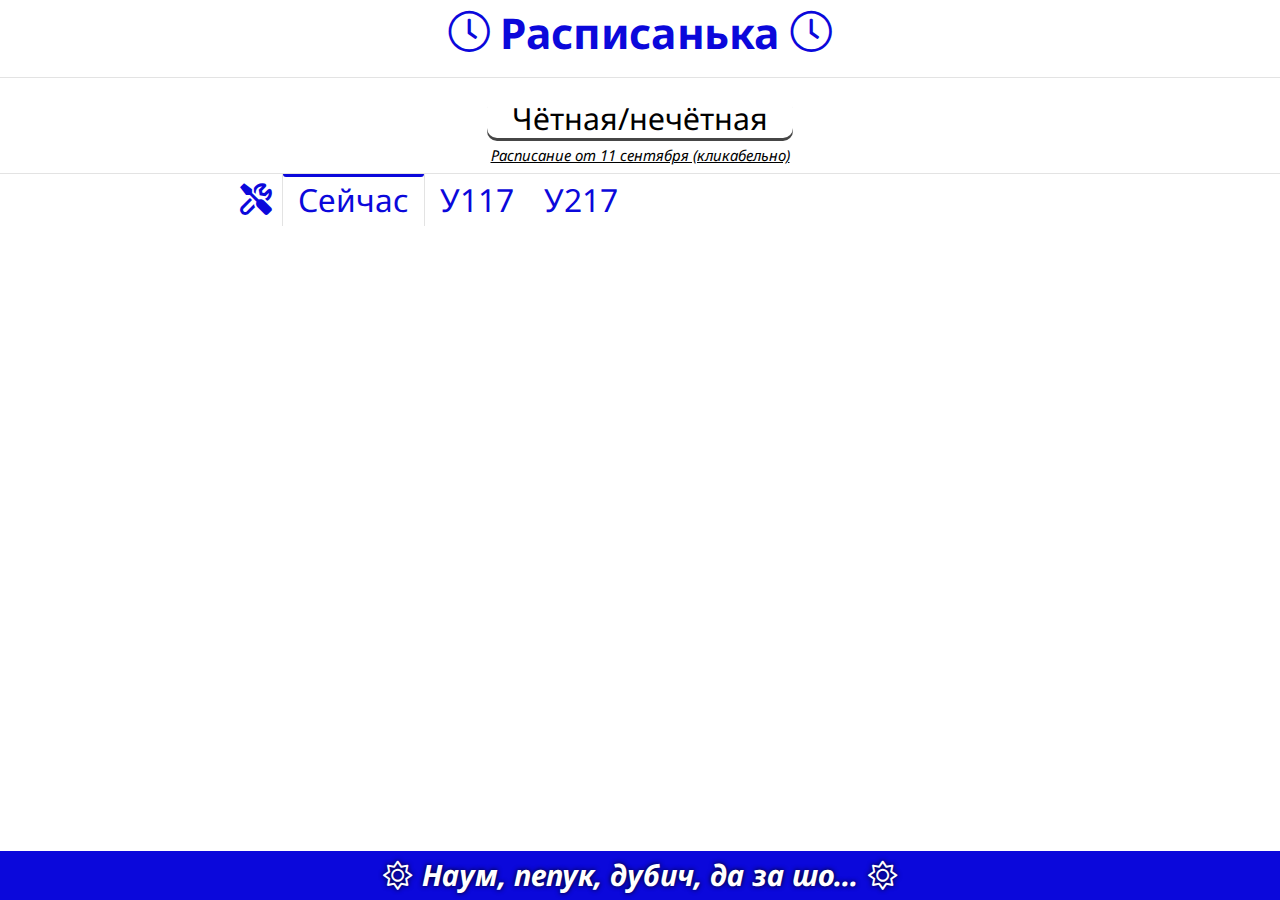
==== commit f3a58b3a: "new prefs" ====
--- a/index.html
+++ b/index.html
@@ -5,6 +5,7 @@
 	<meta charset="UTF-8">
 	<meta http-equiv="X-UA-Compatible" content="IE=edge">
 	<meta name="viewport" content="width=device-width, initial-scale=1.0">
+	<meta http-equiv="Permissions-Policy" content="interest-cohort=()" />
 	<link rel="stylesheet" href="css/style.css">
 	<link rel="shortcut icon" href="img/favicon.ico" type="image/x-icon">
 	<title>Расписанька</title>
@@ -25,11 +26,13 @@
 				<p class="week__time"></p>
 			</div>
 			<p class="week__parity">Чётная/нечётная</p>
+			<a download="Расписание от 11.09" href="files/11.09.pdf" class="week__update">Расписание от 11 сентября
+				(кликабельно)</a>
 		</div>
 		<nav class="header__nav nav">
 			<div class="container container_nav">
 				<ul class="nav__menu">
-					<!-- <il class="nav__settings"><span class="icon-home"></span></il> -->
+					<il id="prefs" class="nav__settings"><span class="icon-prefs"></span></il>
 					<il id="now" class="nav__tab active">Сейчас</il>
 					<il id="u117" class="nav__tab">У117</il>
 					<il id="u217" class="nav__tab">У217</il>
@@ -710,7 +713,83 @@
 			<p class="footer__time">Наум, пепук, дубич, да за шо...</p>
 		</div>
 	</div>
-</footer>	</div>
+</footer><section id="prefs-target" class="prefs">
+	<div class="prefs__body">
+		<div class="prefs__close"><span class="icon-close"></span></div>
+
+		<div class="prefs__left">
+			<nav class="prefs__nav">
+				<div id="prefs_tab_colorScheme" class="prefs__tab active">Тема</div>
+				<div id="prefs_tab_other" class="prefs__tab">Настройки</div>
+			</nav>
+			<div class="prefs__submit">Применить</div>
+		</div>
+
+		<main class="prefs__content">
+			<section id="prefs_target_colorScheme" class="prefs__card active">
+				<div id="prefs_colorScheme" class="prefs__block">
+					<h2 class="prefs__title">Светлая тема</h2>
+					<ul class="prefs__options">
+						<il id="prefs_colorScheme_light">Светлая</il>
+						<il id="prefs_colorScheme_dark">Тёмная</il>
+					</ul>
+				</div>
+
+				<div id="prefs_colorSchemeDark" class="prefs__block">
+					<h2 class="prefs__title">Тёмная тема</h2>
+					<ul class="prefs__options">
+						<il id="prefs_colorSchemeDark_light">Светлая</il>
+						<il id="prefs_colorSchemeDark_dark">Тёмная</il>
+					</ul>
+				</div>
+
+				<div id="prefs_colorSchemeDarkBegin" class="prefs__block time">
+					<h2 class="prefs__title">Время начала тёмной темы</h2>
+					<ul class="prefs__options">
+						<il class="time">
+							<input type="time" name="colorSchemeDarkBegin">
+						</il>
+					</ul>
+				</div>
+
+				<div id="prefs_colorSchemeDarkEnd" class="prefs__block time">
+					<h2 class="prefs__title">Время окончания тёмной темы</h2>
+					<ul class="prefs__options">
+						<il class="time">
+							<input type="time" name="colorSchemeDarkEnd">
+						</il>
+					</ul>
+				</div>
+			</section>
+
+			<section id="prefs_target_other" class="prefs__card">
+				<div id="prefs_defaultGroup" class="prefs__block">
+					<h2 class="prefs__title">Группа</h2>
+					<ul class="prefs__options">
+						<il id="prefs_defaultGroup_117">У117</il>
+						<il id="prefs_defaultGroup_217">У217</il>
+					</ul>
+				</div>
+
+				<div id="prefs_dynamicTitle" class="prefs__block">
+					<h2 class="prefs__title">Динамическая шапка</h2>
+					<ul class="prefs__options">
+						<il id="prefs_dynamicTitle_true">Нада</il>
+						<il id="prefs_dynamicTitle_false">Не нада</il>
+					</ul>
+				</div>
+
+				<div id="prefs_sounds" class="prefs__block">
+					<h2 class="prefs__title">Звуковое сопровождение</h2>
+					<ul class="prefs__options">
+						<il id="prefs_sounds_true">Нада</il>
+						<il id="prefs_sounds_false">Не нада</il>
+					</ul>
+				</div>
+			</section>
+		</main>
+	</div>
+</section>	</div>
 	<script src="js/libs/jquery-3.6.0.min.js"></script>
 	<script src="js/main.js"></script>
 </body>
--- a/css/style.css
+++ b/css/style.css
@@ -76,15 +76,15 @@
 /*--------------------*/
 @font-face {
   font-family: "iconfont";
-  src: url("../fonts/iconfont.eot?m6uq2n");
-  src: url("../fonts/iconfont.eot?m6uq2n#iefix") format("embedded-opentype"), url("../fonts/iconfont.ttf?m6uq2n") format("truetype"), url("../fonts/iconfont.woff?m6uq2n") format("woff"), url("../fonts/iconfont.svg?m6uq2n#iconfont") format("svg");
+  src: url("../fonts/iconfont.eot?l5ir53");
+  src: url("../fonts/iconfont.eot?l5ir53#iefix") format("embedded-opentype"), url("../fonts/iconfont.ttf?l5ir53") format("truetype"), url("../fonts/iconfont.woff?l5ir53") format("woff"), url("../fonts/iconfont.svg?l5ir53#iconfont") format("svg");
   font-weight: normal;
   font-style: normal;
   font-display: block;
 }
-[class^=icon-]:before,
-[class*=" icon-"]:before {
-  /* use !important to prevent issues with browser extensions that change fonts */
+[class^=icon-]::before,
+[class*=" icon-"]::before {
+  /* use !important to prevent issues with browser extensions that change ../fonts */
   font-family: "iconfont" !important;
   speak: never;
   font-style: normal;
@@ -97,56 +97,52 @@
   -moz-osx-font-smoothing: grayscale;
 }
 
+.icon-close:before {
+  content: "";
+}
+
 .icon-prefs:before {
-  content: "";
+  content: "";
+}
+
+.icon-bells:before {
+  content: "";
+}
+
+.icon-bokal:before {
+  content: "";
+}
+
+.icon-cake:before {
+  content: "";
+}
+
+.icon-clock:before {
+  content: "";
+}
+
+.icon-happy:before {
+  content: "";
 }
 
 .icon-moon:before {
+  content: "";
+}
+
+.icon-peace:before {
+  content: "";
+}
+
+.icon-sad:before {
+  content: "";
+}
+
+.icon-sleep:before {
+  content: "";
+}
+
+.icon-sun:before {
   content: "";
-}
-
-.icon-sun:before {
-  content: "";
-}
-
-.icon-happy:before {
-  content: "";
-}
-
-.icon-cake:before {
-  content: "";
-}
-
-.icon-bokal:before {
-  content: "";
-}
-
-.icon-bells:before {
-  content: "";
-}
-
-.icon-sleep:before {
-  content: "";
-}
-
-.icon-sad:before {
-  content: "";
-}
-
-.icon-clock:before {
-  content: "";
-}
-
-.icon-back:before {
-  content: "";
-}
-
-.icon-random:before {
-  content: "";
-}
-
-.icon-home:before {
-  content: "";
 }
 
 .wrapper {
@@ -172,6 +168,194 @@
 
 body {
   font-family: "Noto Sans", sans-serif;
+}
+body.lock {
+  overflow: hidden;
+}
+
+.prefs {
+  position: fixed;
+  z-index: 10;
+  top: 0;
+  left: 0;
+  width: 100vw;
+  height: 100vh;
+  background-color: rgba(0, 0, 0, 0.75);
+  display: -webkit-box;
+  display: -ms-flexbox;
+  display: flex;
+  opacity: 0;
+  visibility: hidden;
+  -webkit-transition: all 300ms ease 0s;
+  transition: all 300ms ease 0s;
+  -webkit-box-pack: center;
+      -ms-flex-pack: center;
+          justify-content: center;
+  -webkit-box-align: center;
+      -ms-flex-align: center;
+          align-items: center;
+}
+.prefs.active {
+  opacity: 1;
+  visibility: visible;
+  -webkit-transition: all 300ms ease 0s;
+  transition: all 300ms ease 0s;
+}
+.prefs__body {
+  position: relative;
+  color: white;
+  background-color: #0b08db;
+  display: -webkit-box;
+  display: -ms-flexbox;
+  display: flex;
+  border-top-left-radius: 5px;
+  border-top-right-radius: 10px;
+  border-bottom-left-radius: 10px;
+  border-bottom-right-radius: 5px;
+  width: 90%;
+  max-width: 1000px;
+  height: 60%;
+}
+.prefs__close {
+  position: absolute;
+  right: 10px;
+  top: 3px;
+  text-shadow: 0px 1px 2px black;
+  font-size: calc(25px + 10 * ((100vw - 320px) / 704));
+  -webkit-transition: all 100ms ease 0s;
+  transition: all 100ms ease 0s;
+}
+.prefs__close:active, .prefs__close:hover {
+  color: red;
+}
+.prefs__left {
+  display: -webkit-box;
+  display: -ms-flexbox;
+  display: flex;
+  -webkit-box-orient: vertical;
+  -webkit-box-direction: normal;
+      -ms-flex-direction: column;
+          flex-direction: column;
+}
+.prefs__submit {
+  font-size: calc(15px + 5 * ((100vw - 320px) / 704));
+  text-shadow: 0px 1px 2px black;
+  background-color: rgba(32, 221, 25, 0.5);
+  margin: 10px;
+  padding: 8px;
+  text-align: center;
+  border-radius: 8px;
+  -webkit-box-shadow: -5px -5px 5px -5px rgba(34, 60, 80, 0.6) inset;
+          box-shadow: -5px -5px 5px -5px rgba(34, 60, 80, 0.6) inset;
+}
+.prefs__submit:active {
+  -webkit-box-shadow: 5px 5px 5px -5px rgba(34, 60, 80, 0.6) inset;
+          box-shadow: 5px 5px 5px -5px rgba(34, 60, 80, 0.6) inset;
+  -webkit-transition: all 100ms ease 0s;
+  transition: all 100ms ease 0s;
+}
+.prefs__nav {
+  display: -webkit-box;
+  display: -ms-flexbox;
+  display: flex;
+  -webkit-box-orient: vertical;
+  -webkit-box-direction: normal;
+      -ms-flex-direction: column;
+          flex-direction: column;
+  -webkit-box-flex: 0;
+      -ms-flex: 0 0 auto;
+          flex: 0 0 auto;
+  -webkit-box-flex: 1;
+      -ms-flex: 1 0 auto;
+          flex: 1 0 auto;
+}
+.prefs__tab {
+  font-size: calc(15px + 5 * ((100vw - 320px) / 704));
+  text-shadow: 0px 1px 2px black;
+  margin: 7.5px 0px;
+  padding: 10px;
+  border-bottom-left-radius: 10px;
+  border-top-left-radius: 5px;
+}
+.prefs__tab.active {
+  background-color: rgba(32, 221, 25, 0.5);
+}
+.prefs__content {
+  padding: 10px;
+  -webkit-box-shadow: 5px -5px 5px -5px rgba(34, 60, 80, 0.6) inset;
+          box-shadow: 5px -5px 5px -5px rgba(34, 60, 80, 0.6) inset;
+  border-bottom-right-radius: 5px;
+  border-top-right-radius: 10px;
+  -webkit-box-flex: 1;
+      -ms-flex: 1 1 auto;
+          flex: 1 1 auto;
+  background-color: rgba(32, 221, 25, 0.5);
+}
+.prefs__card {
+  display: none;
+  -webkit-box-orient: vertical;
+  -webkit-box-direction: normal;
+      -ms-flex-direction: column;
+          flex-direction: column;
+}
+.prefs__card.active {
+  display: -webkit-box;
+  display: -ms-flexbox;
+  display: flex;
+}
+.prefs__block {
+  margin: 0px 0px 10px 0px;
+  display: -webkit-box;
+  display: -ms-flexbox;
+  display: flex;
+  -webkit-box-orient: vertical;
+  -webkit-box-direction: normal;
+      -ms-flex-direction: column;
+          flex-direction: column;
+  padding: 5px 0;
+}
+.prefs__block:last-child {
+  margin: 0;
+}
+.prefs__title {
+  text-align: center;
+  font-size: calc(18px + 2 * ((100vw - 320px) / 704));
+  margin: 0px 0px 13px 0px;
+  text-shadow: 0px 1px 2px black;
+}
+.prefs__options {
+  display: -webkit-box;
+  display: -ms-flexbox;
+  display: flex;
+  -ms-flex-pack: distribute;
+      justify-content: space-around;
+}
+.prefs__options il {
+  -webkit-box-shadow: -5px -5px 5px -5px rgba(34, 60, 80, 0.6) inset;
+          box-shadow: -5px -5px 5px -5px rgba(34, 60, 80, 0.6) inset;
+  font-weight: 700;
+  color: black;
+  padding: 5px 15px;
+  text-align: center;
+  border-radius: 8px;
+  background-color: white;
+  font-size: calc(15px + 3 * ((100vw - 320px) / 704));
+  -webkit-transition: all 300ms ease 0s;
+  transition: all 300ms ease 0s;
+}
+.prefs__options il.active {
+  background-color: yellow;
+}
+.prefs__options il:active {
+  -webkit-box-shadow: 5px 5px 5px -5px rgba(34, 60, 80, 0.6) inset;
+          box-shadow: 5px 5px 5px -5px rgba(34, 60, 80, 0.6) inset;
+  -webkit-transition: all 100ms ease 0s;
+  transition: all 100ms ease 0s;
+}
+.prefs__options il input {
+  background-color: transparent;
+  font-size: calc(15px + 3 * ((100vw - 320px) / 704));
+  max-width: 110px;
 }
 
 .header {
@@ -207,44 +391,68 @@
   font-size: calc(27px + 13 * ((100vw - 320px) / 704));
   padding: 10px 0;
   font-weight: 700;
+  -webkit-transform: scale(0.95);
+          transform: scale(0.95);
   -webkit-animation: headerTitleAnim 4s linear 0s infinite;
           animation: headerTitleAnim 4s linear 0s infinite;
 }
 .header__title span {
   margin: 0 10px;
 }
+
 @-webkit-keyframes headerTitleAnim {
   0% {
     text-shadow: 0 0 4px red;
+    -webkit-transform: scale(0.95);
+            transform: scale(0.95);
   }
   25% {
     text-shadow: 0 0 5px #09ff00;
+    -webkit-transform: scale(1);
+            transform: scale(1);
   }
   50% {
     text-shadow: 0 0 4px #00d9ff;
+    -webkit-transform: scale(0.95);
+            transform: scale(0.95);
   }
   75% {
     text-shadow: 0 0 3px #eeff00;
+    -webkit-transform: scale(1);
+            transform: scale(1);
   }
   100% {
     text-shadow: 0 0 4px red;
+    -webkit-transform: scale(0.95);
+            transform: scale(0.95);
   }
 }
+
 @keyframes headerTitleAnim {
   0% {
     text-shadow: 0 0 4px red;
+    -webkit-transform: scale(0.95);
+            transform: scale(0.95);
   }
   25% {
     text-shadow: 0 0 5px #09ff00;
+    -webkit-transform: scale(1);
+            transform: scale(1);
   }
   50% {
     text-shadow: 0 0 4px #00d9ff;
+    -webkit-transform: scale(0.95);
+            transform: scale(0.95);
   }
   75% {
     text-shadow: 0 0 3px #eeff00;
+    -webkit-transform: scale(1);
+            transform: scale(1);
   }
   100% {
     text-shadow: 0 0 4px red;
+    -webkit-transform: scale(0.95);
+            transform: scale(0.95);
   }
 }
 .week {
@@ -293,18 +501,40 @@
   -webkit-transition: all 500ms ease 0s;
   transition: all 500ms ease 0s;
 }
+.week__update {
+  color: black;
+  display: block;
+  font-size: 15px;
+  font-style: italic;
+  text-decoration: underline;
+  -webkit-transition: color 100ms ease 0s;
+  transition: color 100ms ease 0s;
+}
+.week__update:active {
+  color: red;
+  -webkit-transition: color 100ms ease 0s;
+  transition: color 100ms ease 0s;
+}
 
 .nav {
   width: 100%;
   border-top: 1px solid rgba(110, 110, 110, 0.192);
 }
 .nav__settings {
+  cursor: pointer;
   font-size: calc(25px + 5 * ((100vw - 320px) / 704));
   color: #0b08db;
   margin: 0 10px;
+  -webkit-transition: color 100ms ease 0s;
+  transition: color 100ms ease 0s;
 }
 .nav__settings.dark {
   color: white;
+}
+.nav__settings:active {
+  color: red;
+  -webkit-transition: color 100ms ease 0s;
+  transition: color 100ms ease 0s;
 }
 .nav__menu {
   display: -webkit-box;
@@ -430,7 +660,7 @@
   color: white;
 }
 .day__name::before, .day__name::after {
-  content: "";
+  content: "";
   font-family: "iconfont" !important;
   speak: never;
   font-style: normal;
@@ -749,6 +979,7 @@
   -webkit-box-align: center;
       -ms-flex-align: center;
           align-items: center;
+  padding: 10px 0;
 }
 .footer__time {
   display: -webkit-box;
@@ -762,14 +993,13 @@
           justify-content: center;
   text-align: center;
   font-size: calc(17px + 9 * ((100vw - 320px) / 704));
-  padding: 10px 0;
   color: white;
   font-weight: 700;
   font-style: italic;
   text-shadow: 0 0 5px black;
 }
 .footer__time::before, .footer__time::after {
-  content: "";
+  content: "";
   font-family: "iconfont" !important;
   speak: never;
   font-style: normal;
@@ -804,6 +1034,16 @@
 .dark.week__parity.odd {
   background-color: rgba(217, 85, 250, 0.897);
 }
+.dark.week__update {
+  color: white;
+  -webkit-transition: color 300ms ease 0s;
+  transition: color 300ms ease 0s;
+}
+.dark.week__update:active {
+  color: red;
+  -webkit-transition: color 300ms ease 0s;
+  transition: color 300ms ease 0s;
+}
 .dark.nav {
   border-top: 1px solid #cacaca;
 }
@@ -910,4 +1150,151 @@
 }
 .dark.lesson__item {
   border-color: #cacaca;
+}
+
+body.dark .header__body {
+  background-color: rgba(0, 0, 0, 0.9);
+}
+body.dark .header__title {
+  color: white;
+}
+body.dark .week__today {
+  border-top: 1px solid #cacaca;
+  color: white;
+}
+body.dark .week__parity {
+  color: rgba(0, 0, 0, 0.9);
+}
+body.dark .week__parity.even {
+  background-color: rgba(69, 245, 245, 0.829);
+}
+body.dark .week__parity.odd {
+  background-color: rgba(217, 85, 250, 0.897);
+}
+body.dark .week__update {
+  color: white;
+  -webkit-transition: color 300ms ease 0s;
+  transition: color 300ms ease 0s;
+}
+body.dark .week__update:active {
+  color: red;
+  -webkit-transition: color 300ms ease 0s;
+  transition: color 300ms ease 0s;
+}
+body.dark .nav {
+  border-top: 1px solid #cacaca;
+}
+body.dark .nav__tab {
+  color: white;
+}
+body.dark .nav__tab.active {
+  border-left: 1px solid transparent;
+  border-right: 1px solid transparent;
+}
+body.dark .nav__tab.active.even {
+  background: transparent;
+  -webkit-transition: background 300ms ease 0s;
+  transition: background 300ms ease 0s;
+}
+body.dark .nav__tab.active.odd {
+  background: transparent;
+  -webkit-transition: background 300ms ease 0s;
+  transition: background 300ms ease 0s;
+}
+body.dark .nav__tab.active::before {
+  background: white;
+}
+body.dark .nav__settings {
+  color: white;
+  -webkit-transition: color 100ms ease 0s;
+  transition: color 100ms ease 0s;
+}
+body.dark .nav__settings:active {
+  color: red;
+  -webkit-transition: color 100ms ease 0s;
+  transition: color 100ms ease 0s;
+}
+body.dark .main.even {
+  background: rgba(0, 0, 0, 0.9) url("../img/stickers.webp") local;
+  -webkit-transition: all 300ms ease 0s;
+  transition: all 300ms ease 0s;
+}
+body.dark .main.odd {
+  background: rgba(0, 0, 0, 0.9) url("../img/stickers.webp") local;
+  -webkit-transition: all 300ms ease 0s;
+  transition: all 300ms ease 0s;
+}
+body.dark .now__gone {
+  background: rgba(0, 0, 0, 0.9);
+  color: white;
+}
+body.dark .now__title {
+  border-color: #cacaca;
+  background: rgba(0, 0, 0, 0.9);
+}
+body.dark .now__item {
+  border-color: #cacaca;
+}
+body.dark .now__card {
+  border-color: #cacaca;
+  color: white;
+}
+body.dark .now__name {
+  border-color: #cacaca;
+}
+body.dark .current {
+  background: #380000;
+  border-color: #cacaca;
+}
+body.dark .next {
+  background: #523101;
+}
+body.dark .footer {
+  border-top: 1px solid #cacaca;
+  background: rgba(0, 0, 0, 0.9);
+}
+body.dark .footer__time::before, body.dark .footer__time::after {
+  content: "";
+}
+body.dark .day {
+  border-color: #cacaca;
+}
+body.dark .day__name {
+  background: rgba(0, 0, 0, 0.9);
+  border-color: #cacaca;
+}
+body.dark .day__name.active {
+  background: #00cc1b;
+}
+body.dark .day__name.nextDay {
+  background: #cf8700;
+}
+body.dark .lesson {
+  color: white;
+  background: rgba(0, 0, 0, 0.9);
+  border-color: #cacaca;
+}
+body.dark .lesson.active {
+  background: #be0000;
+}
+body.dark .lesson_practice {
+  background: #381b00;
+}
+body.dark .lesson_practice:hover {
+  background: #5f2e00;
+  -webkit-transition: all 300ms ease 0s;
+  transition: all 300ms ease 0s;
+}
+body.dark .lesson_lection {
+  background: #003823;
+  -webkit-transition: all 300ms ease 0s;
+  transition: all 300ms ease 0s;
+}
+body.dark .lesson_lection:hover {
+  background: #005a38;
+  -webkit-transition: all 300ms ease 0s;
+  transition: all 300ms ease 0s;
+}
+body.dark .lesson__item {
+  border-color: #cacaca;
 }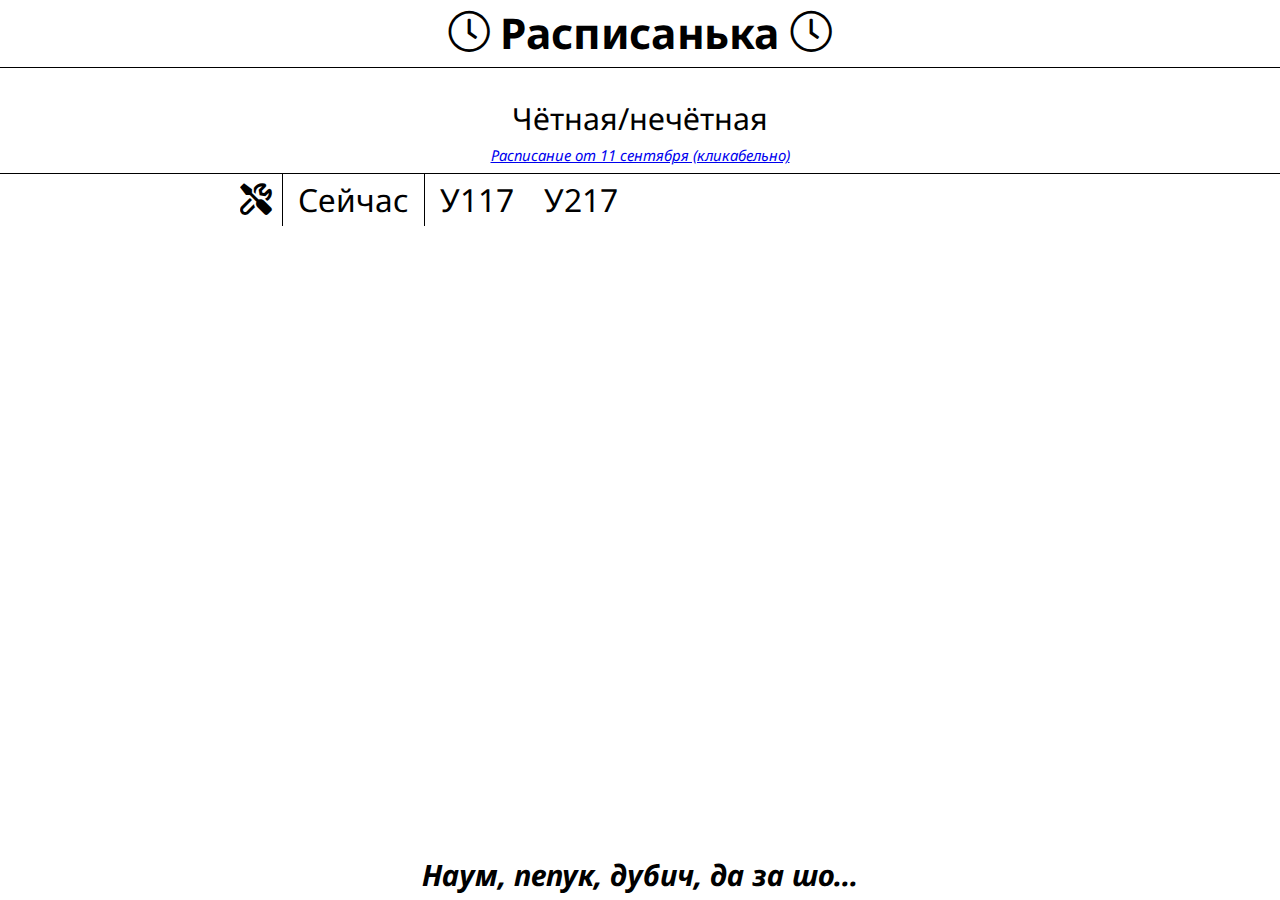
==== commit ab6f6815: "modules" ====
--- a/index.html
+++ b/index.html
@@ -791,7 +791,7 @@
 	</div>
 </section>	</div>
 	<script src="js/libs/jquery-3.6.0.min.js"></script>
-	<script src="js/main.js"></script>
+	<script type="module" src="js/main.js"></script>
 </body>
 
 </html>--- a/css/style.css
+++ b/css/style.css
@@ -217,6 +217,7 @@
   height: 60%;
 }
 .prefs__close {
+  cursor: pointer;
   position: absolute;
   right: 10px;
   top: 3px;
@@ -238,6 +239,7 @@
           flex-direction: column;
 }
 .prefs__submit {
+  cursor: pointer;
   font-size: calc(15px + 5 * ((100vw - 320px) / 704));
   text-shadow: 0px 1px 2px black;
   background-color: rgba(32, 221, 25, 0.5);
@@ -248,6 +250,11 @@
   -webkit-box-shadow: -5px -5px 5px -5px rgba(34, 60, 80, 0.6) inset;
           box-shadow: -5px -5px 5px -5px rgba(34, 60, 80, 0.6) inset;
 }
+.prefs__submit:hover {
+  background-color: rgba(221, 25, 25, 0.7);
+  -webkit-transition: all 100ms ease 0s;
+  transition: all 100ms ease 0s;
+}
 .prefs__submit:active {
   -webkit-box-shadow: 5px 5px 5px -5px rgba(34, 60, 80, 0.6) inset;
           box-shadow: 5px 5px 5px -5px rgba(34, 60, 80, 0.6) inset;
@@ -270,20 +277,30 @@
           flex: 1 0 auto;
 }
 .prefs__tab {
+  cursor: pointer;
   font-size: calc(15px + 5 * ((100vw - 320px) / 704));
   text-shadow: 0px 1px 2px black;
   margin: 7.5px 0px;
   padding: 10px;
   border-bottom-left-radius: 10px;
   border-top-left-radius: 5px;
+  -webkit-transition: background-color 100ms ease 0s;
+  transition: background-color 100ms ease 0s;
+}
+.prefs__tab:hover {
+  -webkit-transition: background-color 100ms ease 0s;
+  transition: background-color 100ms ease 0s;
+  background-color: rgba(0, 0, 0, 0.4);
 }
 .prefs__tab.active {
   background-color: rgba(32, 221, 25, 0.5);
 }
 .prefs__content {
-  padding: 10px;
+  padding: 18px 10px 10px;
   -webkit-box-shadow: 5px -5px 5px -5px rgba(34, 60, 80, 0.6) inset;
           box-shadow: 5px -5px 5px -5px rgba(34, 60, 80, 0.6) inset;
+  overflow-y: auto;
+  width: 100%;
   border-bottom-right-radius: 5px;
   border-top-right-radius: 10px;
   -webkit-box-flex: 1;
@@ -327,10 +344,14 @@
   display: -webkit-box;
   display: -ms-flexbox;
   display: flex;
+  -ms-flex-wrap: wrap;
+      flex-wrap: wrap;
   -ms-flex-pack: distribute;
       justify-content: space-around;
 }
 .prefs__options il {
+  cursor: pointer;
+  margin: 5px;
   -webkit-box-shadow: -5px -5px 5px -5px rgba(34, 60, 80, 0.6) inset;
           box-shadow: -5px -5px 5px -5px rgba(34, 60, 80, 0.6) inset;
   font-weight: 700;
@@ -387,79 +408,32 @@
           justify-content: center;
   width: 100%;
   text-align: center;
-  color: #0b08db;
   font-size: calc(27px + 13 * ((100vw - 320px) / 704));
   padding: 10px 0;
   font-weight: 700;
   -webkit-transform: scale(0.95);
           transform: scale(0.95);
-  -webkit-animation: headerTitleAnim 4s linear 0s infinite;
-          animation: headerTitleAnim 4s linear 0s infinite;
 }
 .header__title span {
   margin: 0 10px;
 }
 
-@-webkit-keyframes headerTitleAnim {
-  0% {
-    text-shadow: 0 0 4px red;
-    -webkit-transform: scale(0.95);
-            transform: scale(0.95);
-  }
-  25% {
-    text-shadow: 0 0 5px #09ff00;
-    -webkit-transform: scale(1);
-            transform: scale(1);
-  }
-  50% {
-    text-shadow: 0 0 4px #00d9ff;
-    -webkit-transform: scale(0.95);
-            transform: scale(0.95);
-  }
-  75% {
-    text-shadow: 0 0 3px #eeff00;
-    -webkit-transform: scale(1);
-            transform: scale(1);
-  }
-  100% {
-    text-shadow: 0 0 4px red;
-    -webkit-transform: scale(0.95);
-            transform: scale(0.95);
-  }
-}
-
-@keyframes headerTitleAnim {
-  0% {
-    text-shadow: 0 0 4px red;
-    -webkit-transform: scale(0.95);
-            transform: scale(0.95);
-  }
-  25% {
-    text-shadow: 0 0 5px #09ff00;
-    -webkit-transform: scale(1);
-            transform: scale(1);
-  }
-  50% {
-    text-shadow: 0 0 4px #00d9ff;
-    -webkit-transform: scale(0.95);
-            transform: scale(0.95);
-  }
-  75% {
-    text-shadow: 0 0 3px #eeff00;
-    -webkit-transform: scale(1);
-            transform: scale(1);
-  }
-  100% {
-    text-shadow: 0 0 4px red;
-    -webkit-transform: scale(0.95);
-            transform: scale(0.95);
-  }
-}
 .week {
+  display: -webkit-box;
+  display: -ms-flexbox;
+  display: flex;
+  -webkit-box-orient: vertical;
+  -webkit-box-direction: normal;
+      -ms-flex-direction: column;
+          flex-direction: column;
+  -webkit-box-align: center;
+      -ms-flex-align: center;
+          align-items: center;
   width: 100%;
   text-align: center;
   font-size: calc(21px + 7 * ((100vw - 320px) / 704));
   padding: 10px 0;
+  border-top: 1px solid;
 }
 .week p {
   margin-bottom: 10px;
@@ -468,7 +442,6 @@
   margin-bottom: none;
 }
 .week__today {
-  border-top: 1px solid rgba(110, 110, 110, 0.192);
   padding: 5px 0;
 }
 .week__date, .week__time {
@@ -481,28 +454,13 @@
   border-radius: 10px;
   position: relative;
   top: 0px;
-  -webkit-box-shadow: 0 3px 0 #464646;
-          box-shadow: 0 3px 0 #464646;
   -webkit-transition: all 500ms ease 0s;
   transition: all 500ms ease 0s;
 }
 .week__parity:hover, .week__parity:active {
   top: 2px;
-  -webkit-box-shadow: 0 1px 0 #464646;
-          box-shadow: 0 1px 0 #464646;
-}
-.week__parity.even {
-  background: rgba(57, 252, 252, 0.39);
-  -webkit-transition: all 500ms ease 0s;
-  transition: all 500ms ease 0s;
-}
-.week__parity.odd {
-  background: rgba(218, 70, 255, 0.363);
-  -webkit-transition: all 500ms ease 0s;
-  transition: all 500ms ease 0s;
 }
 .week__update {
-  color: black;
   display: block;
   font-size: 15px;
   font-style: italic;
@@ -510,31 +468,20 @@
   -webkit-transition: color 100ms ease 0s;
   transition: color 100ms ease 0s;
 }
-.week__update:active {
-  color: red;
-  -webkit-transition: color 100ms ease 0s;
-  transition: color 100ms ease 0s;
-}
 
 .nav {
   width: 100%;
-  border-top: 1px solid rgba(110, 110, 110, 0.192);
+  border-top: 1px solid;
 }
 .nav__settings {
   cursor: pointer;
   font-size: calc(25px + 5 * ((100vw - 320px) / 704));
-  color: #0b08db;
   margin: 0 10px;
   -webkit-transition: color 100ms ease 0s;
   transition: color 100ms ease 0s;
-}
-.nav__settings.dark {
-  color: white;
-}
-.nav__settings:active {
-  color: red;
-  -webkit-transition: color 100ms ease 0s;
-  transition: color 100ms ease 0s;
+  /*&.dark {
+  	color: white;
+  }*/
 }
 .nav__menu {
   display: -webkit-box;
@@ -554,14 +501,12 @@
   font-size: calc(25px + 5 * ((100vw - 320px) / 704));
   -webkit-transition: background 300ms ease 0s;
   transition: background 300ms ease 0s;
-  color: #0b08db;
   position: relative;
   cursor: pointer;
   padding: 10px 15px;
 }
 .nav__tab::before {
   content: "";
-  background: #0b08db;
   height: 0px;
   width: 0%;
   position: absolute;
@@ -573,22 +518,11 @@
   border-bottom-right-radius: 25px;
 }
 .nav__tab.active {
-  border-left: 1px solid rgba(110, 110, 110, 0.192);
-  border-right: 1px solid rgba(110, 110, 110, 0.192);
-}
-.nav__tab.active.even {
-  background: rgba(57, 252, 252, 0.39);
-  -webkit-transition: background 300ms ease 0s;
-  transition: background 300ms ease 0s;
-}
-.nav__tab.active.odd {
-  background: rgba(218, 70, 255, 0.363);
-  -webkit-transition: background 300ms ease 0s;
-  transition: background 300ms ease 0s;
+  border-left: 1px solid;
+  border-right: 1px solid;
 }
 .nav__tab.active::before {
   content: "";
-  background: #0b08db;
   height: 3px;
   width: 100%;
   position: absolute;
@@ -601,6 +535,7 @@
 }
 
 .main {
+  position: relative;
   -webkit-box-flex: 1;
       -ms-flex: 1 0 auto;
           flex: 1 0 auto;
@@ -608,16 +543,6 @@
   transition: all 300ms ease 0s;
   padding: 15px 0;
 }
-.main.even {
-  background: rgba(57, 252, 252, 0.39) url("../img/stickers.webp") local;
-  -webkit-transition: all 300ms ease 0s;
-  transition: all 300ms ease 0s;
-}
-.main.odd {
-  background: rgba(218, 70, 255, 0.363) url("../img/stickers.webp") local;
-  -webkit-transition: all 300ms ease 0s;
-  transition: all 300ms ease 0s;
-}
 
 .timetable {
   display: none;
@@ -625,11 +550,12 @@
   -webkit-box-direction: normal;
       -ms-flex-direction: column;
           flex-direction: column;
+  position: relative;
+  z-index: 2;
 }
 
 .day {
-  background: #fcfcfc;
-  border: 2px solid #0b08db;
+  border: 2px solid;
   display: -webkit-box;
   display: -ms-flexbox;
   display: flex;
@@ -651,13 +577,10 @@
   text-align: center;
   font-size: calc(22px + 5 * ((100vw - 320px) / 704));
   font-weight: 700;
-  text-shadow: 0 0 3px black;
   padding: 10px 0;
-  border-bottom: 0px solid #0b08db;
-  -webkit-transition: all 300ms ease 0s;
-  transition: all 300ms ease 0s;
-  background: #0b08db;
-  color: white;
+  border-bottom: 0px solid;
+  -webkit-transition: all 300ms ease 0s;
+  transition: all 300ms ease 0s;
 }
 .day__name::before, .day__name::after {
   content: "";
@@ -682,7 +605,7 @@
   right: 15%;
 }
 .day__name.slide {
-  border-bottom: 2px solid #0b08db;
+  border-bottom: 2px solid;
   -webkit-transition: all 300ms ease 0s;
   transition: all 300ms ease 0s;
 }
@@ -699,12 +622,6 @@
   -webkit-transform: rotate(-180deg) translateY(50%);
           transform: rotate(-180deg) translateY(50%);
   right: 10px;
-}
-.day__name.active {
-  background: #00ff22;
-}
-.day__name.nextDay {
-  background: #ffa600;
 }
 .day__timetable {
   display: none;
@@ -727,25 +644,7 @@
       -ms-flex-align: center;
           align-items: center;
   padding: 5px 0;
-  border-bottom: 1px solid #0b08db;
-}
-.lesson_lection {
-  background: rgba(49, 240, 167, 0.2);
-  -webkit-transition: all 300ms ease 0s;
-  transition: all 300ms ease 0s;
-}
-.lesson_lection:hover {
-  background: rgba(49, 240, 167, 0.4);
-  -webkit-transition: all 300ms ease 0s;
-  transition: all 300ms ease 0s;
-}
-.lesson_practice {
-  background: rgba(255, 123, 0, 0.2);
-}
-.lesson_practice:hover {
-  background: rgba(255, 123, 0, 0.4);
-  -webkit-transition: all 300ms ease 0s;
-  transition: all 300ms ease 0s;
+  border-bottom: 1px solid;
 }
 .lesson_out {
   -ms-grid-row: 1;
@@ -760,14 +659,11 @@
   border-bottom: none;
 }
 .lesson.active {
-  background: red;
-  color: white;
-  text-shadow: 0 0 1px black;
   font-weight: 700;
 }
 .lesson__item {
   padding: 3px 3px;
-  border-right: 1px dashed #0b08db;
+  border-right: 1px dashed;
   height: 100%;
   width: 100%;
   display: -webkit-box;
@@ -792,7 +688,7 @@
   cursor: help;
 }
 .lesson__type {
-  border-left: 1px dashed #0b08db;
+  border-left: 1px dashed;
 }
 .lesson__auditory {
   font-weight: 700;
@@ -826,6 +722,8 @@
   -webkit-box-align: baseline;
       -ms-flex-align: baseline;
           align-items: baseline;
+  position: relative;
+  z-index: 2;
 }
 .now__lesson {
   display: none;
@@ -851,7 +749,7 @@
   margin: 0 5px;
 }
 .now__item {
-  border-bottom: 1px solid #0b08db;
+  border-bottom: 1px solid;
 }
 .now__item:last-child {
   border-bottom: none;
@@ -869,8 +767,7 @@
           flex-direction: column;
   border-radius: 15px;
   overflow: hidden;
-  background: white;
-  border: 2px solid #0b08db;
+  border: 2px solid;
   margin: 0 10px;
 }
 .now__card:first-child {
@@ -884,9 +781,7 @@
   font-weight: 700;
   text-shadow: 0 0 3px black;
   padding: 10px 0;
-  border-bottom: 2px solid #0b08db;
-  background: #0b08db;
-  color: white;
+  border-bottom: 2px solid;
 }
 .now__content {
   display: none;
@@ -906,20 +801,16 @@
           flex-direction: column;
 }
 .now__content.current {
-  background: rgba(255, 0, 0, 0.2);
-  border-bottom: 2px solid #0b08db;
+  border-bottom: 2px solid;
 }
 .now__content.current.noNext {
-  border-bottom: 0px solid #0b08db;
-}
-.now__content.next {
-  background: rgba(255, 153, 0, 0.2);
+  border-bottom: 0px solid;
 }
 .now__auditory {
   text-align: center;
   font-weight: 700;
   padding: 5px;
-  border-bottom: 1px solid #0b08db;
+  border-bottom: 1px solid;
 }
 .now__body {
   display: -webkit-box;
@@ -941,7 +832,7 @@
           flex: 0 0 80%;
   text-align: center;
   padding: 5px;
-  border-right: 2px dotted #0b08db;
+  border-right: 2px dotted;
 }
 .now__type {
   -webkit-box-flex: 0;
@@ -962,9 +853,6 @@
   padding: 5px;
 }
 
-.footer {
-  background: #0b08db;
-}
 .footer__body {
   display: -webkit-box;
   display: -ms-flexbox;
@@ -993,13 +881,10 @@
           justify-content: center;
   text-align: center;
   font-size: calc(17px + 9 * ((100vw - 320px) / 704));
-  color: white;
   font-weight: 700;
   font-style: italic;
-  text-shadow: 0 0 5px black;
 }
 .footer__time::before, .footer__time::after {
-  content: "";
   font-family: "iconfont" !important;
   speak: never;
   font-style: normal;
@@ -1015,286 +900,473 @@
   margin: 0 0 0 10px;
 }
 
-.dark.header__body {
-  background-color: rgba(0, 0, 0, 0.9);
-}
-.dark.header__title {
-  color: white;
-}
-.dark.week__today {
-  border-top: 1px solid #cacaca;
-  color: white;
-}
-.dark.week__parity {
-  color: rgba(0, 0, 0, 0.9);
-}
-.dark.week__parity.even {
-  background-color: rgba(69, 245, 245, 0.829);
-}
-.dark.week__parity.odd {
-  background-color: rgba(217, 85, 250, 0.897);
-}
-.dark.week__update {
-  color: white;
-  -webkit-transition: color 300ms ease 0s;
-  transition: color 300ms ease 0s;
-}
-.dark.week__update:active {
+.light .header {
+  color: black;
+  background-color: #f7f7f7;
+}
+.light .header__title {
+  color: #0b08db;
+  -webkit-animation: headerTitleAnim-light 4s linear 0s infinite;
+          animation: headerTitleAnim-light 4s linear 0s infinite;
+}
+.light .week {
+  border-color: #cacaca;
+}
+.light .week__parity {
+  background-color: white;
+  text-shadow: 0 0 2px rgba(0, 0, 0, 0.4);
+  -webkit-box-shadow: 0 3px 0 #464646;
+          box-shadow: 0 3px 0 #464646;
+}
+.light .week__parity:hover, .light .week__parity:active {
+  -webkit-box-shadow: 0 1px 0 #464646;
+          box-shadow: 0 1px 0 #464646;
+}
+.light .week__parity.even {
+  background: rgba(57, 252, 252, 0.3);
+}
+.light .week__parity.odd {
+  background: rgba(247, 0, 255, 0.3);
+}
+.light .week__update {
+  color: black;
+}
+.light .week__update:active, .light .week__update:hover {
   color: red;
-  -webkit-transition: color 300ms ease 0s;
-  transition: color 300ms ease 0s;
-}
-.dark.nav {
-  border-top: 1px solid #cacaca;
-}
-.dark.nav__tab {
-  color: white;
-}
-.dark.nav__tab.active {
-  border-left: 1px solid transparent;
-  border-right: 1px solid transparent;
-}
-.dark.nav__tab.active.even {
-  background: transparent;
+}
+.light .nav {
+  text-shadow: 0 0 2px rgba(0, 0, 0, 0.4);
+  border-color: #cacaca;
+}
+.light .nav__settings {
+  color: #0b08db;
+}
+.light .nav__settings:active, .light .nav__settings:hover {
+  color: red;
+}
+.light .nav__tab {
+  color: #0b08db;
+}
+.light .nav__tab::before {
+  background: #0b08db;
+}
+.light .nav__tab.active {
+  border-color: #cacaca;
+}
+.light .nav__tab.active.even {
+  background: rgba(57, 252, 252, 0.3);
   -webkit-transition: background 300ms ease 0s;
   transition: background 300ms ease 0s;
 }
-.dark.nav__tab.active.odd {
-  background: transparent;
+.light .nav__tab.active.odd {
+  background: rgba(247, 0, 255, 0.3);
   -webkit-transition: background 300ms ease 0s;
   transition: background 300ms ease 0s;
 }
-.dark.nav__tab.active::before {
+.light .nav__tab.active::before {
+  background: #0b08db;
+}
+.light .main {
+  background: #f7f7f7 url("../img/main/stickers_30.webp") local;
+}
+.light .main.even::before {
+  content: "";
+  position: absolute;
+  z-index: 1;
+  width: 100%;
+  height: 100%;
+  top: 0;
+  left: 0;
+  background-color: rgba(57, 252, 252, 0.3);
+  -webkit-transition: all 300ms ease 0s;
+  transition: all 300ms ease 0s;
+}
+.light .main.odd::before {
+  content: "";
+  position: absolute;
+  z-index: 1;
+  width: 100%;
+  height: 100%;
+  top: 0;
+  left: 0;
+  background-color: rgba(247, 0, 255, 0.3);
+  -webkit-transition: all 300ms ease 0s;
+  transition: all 300ms ease 0s;
+}
+.light .day {
+  background: #f7f7f7;
+  border-color: #0b08db;
+}
+.light .day__name {
+  text-shadow: 0 0 3px black;
+  background: #0b08db;
+  color: white;
+  border-color: #0b08db;
+}
+.light .day__name.active {
+  background: #00ff22;
+}
+.light .day__name.nextDay {
+  background: #ffa600;
+}
+.light .day__name.slide {
+  border-color: #0b08db;
+}
+.light .day__timetable {
+  color: black;
+}
+.light .lesson {
+  border-color: #0b08db;
+}
+.light .lesson_lection {
+  background: rgba(49, 240, 167, 0.2);
+  -webkit-transition: all 300ms ease 0s;
+  transition: all 300ms ease 0s;
+}
+.light .lesson_lection:hover {
+  background: rgba(49, 240, 167, 0.4);
+  -webkit-transition: all 300ms ease 0s;
+  transition: all 300ms ease 0s;
+}
+.light .lesson_practice {
+  background: rgba(255, 123, 0, 0.2);
+  -webkit-transition: all 300ms ease 0s;
+  transition: all 300ms ease 0s;
+}
+.light .lesson_practice:hover {
+  background: rgba(255, 123, 0, 0.4);
+  -webkit-transition: all 300ms ease 0s;
+  transition: all 300ms ease 0s;
+}
+.light .lesson.active {
+  background: red;
+  color: white;
+  text-shadow: 0 0 1px black;
+}
+.light .lesson__item {
+  border-color: #0b08db;
+}
+.light .footer {
+  background: #0b08db;
+  color: white;
+  text-shadow: 0 0 5px black;
+}
+.light .footer__time::before, .light .footer__time::after {
+  content: "";
+}
+.light .now__item {
+  border-color: #0b08db;
+}
+.light .now__card {
+  background: #f7f7f7;
+  border-color: #0b08db;
+}
+.light .now__title {
+  background: #0b08db;
+  color: white;
+  border-color: #0b08db;
+}
+.light .now__content, .light .now__gone {
+  color: black;
+}
+.light .now__content.current, .light .now__gone.current {
+  background: rgba(255, 0, 0, 0.2);
+  border-color: #0b08db;
+}
+.light .now__content.next, .light .now__gone.next {
+  background: rgba(255, 153, 0, 0.2);
+}
+.light .now__name {
+  border-color: #0b08db;
+}
+
+@-webkit-keyframes headerTitleAnim-light {
+  0% {
+    text-shadow: 0 0 4px red;
+    -webkit-transform: scale(0.95);
+            transform: scale(0.95);
+  }
+  25% {
+    text-shadow: 0 0 5px #09ff00;
+    -webkit-transform: scale(1);
+            transform: scale(1);
+  }
+  50% {
+    text-shadow: 0 0 4px #00d9ff;
+    -webkit-transform: scale(0.95);
+            transform: scale(0.95);
+  }
+  75% {
+    text-shadow: 0 0 3px #eeff00;
+    -webkit-transform: scale(1);
+            transform: scale(1);
+  }
+  100% {
+    text-shadow: 0 0 4px red;
+    -webkit-transform: scale(0.95);
+            transform: scale(0.95);
+  }
+}
+
+@keyframes headerTitleAnim-light {
+  0% {
+    text-shadow: 0 0 4px red;
+    -webkit-transform: scale(0.95);
+            transform: scale(0.95);
+  }
+  25% {
+    text-shadow: 0 0 5px #09ff00;
+    -webkit-transform: scale(1);
+            transform: scale(1);
+  }
+  50% {
+    text-shadow: 0 0 4px #00d9ff;
+    -webkit-transform: scale(0.95);
+            transform: scale(0.95);
+  }
+  75% {
+    text-shadow: 0 0 3px #eeff00;
+    -webkit-transform: scale(1);
+            transform: scale(1);
+  }
+  100% {
+    text-shadow: 0 0 4px red;
+    -webkit-transform: scale(0.95);
+            transform: scale(0.95);
+  }
+}
+.dark .header {
+  color: white;
+  background-color: #222222;
+}
+.dark .header__title {
+  color: white;
+  -webkit-animation: headerTitleAnim-dark 4s linear 0s infinite;
+          animation: headerTitleAnim-dark 4s linear 0s infinite;
+}
+.dark .week {
+  border-color: rgba(255, 255, 255, 0.6);
+}
+.dark .week__parity {
+  background-color: white;
+  text-shadow: 0 0 2px rgba(0, 0, 0, 0.6);
+  -webkit-box-shadow: 0 3px 0 #dddddd;
+          box-shadow: 0 3px 0 #dddddd;
+}
+.dark .week__parity:hover, .dark .week__parity:active {
+  -webkit-box-shadow: 0 1px 0 #dddddd;
+          box-shadow: 0 1px 0 #dddddd;
+}
+.dark .week__parity.even {
+  background: rgba(57, 252, 252, 0.4);
+}
+.dark .week__parity.odd {
+  background: rgba(247, 0, 255, 0.4);
+}
+.dark .week__update {
+  color: white;
+}
+.dark .week__update:active, .dark .week__update:hover {
+  color: red;
+}
+.dark .nav {
+  text-shadow: 0 0 2px rgba(0, 0, 0, 0.6);
+  border-color: rgba(255, 255, 255, 0.6);
+}
+.dark .nav__settings {
+  color: white;
+}
+.dark .nav__settings:active, .dark .nav__settings:hover {
+  color: red;
+}
+.dark .nav__tab {
+  color: white;
+}
+.dark .nav__tab::before {
   background: white;
 }
-.dark.main.even {
-  background: rgba(0, 0, 0, 0.9) url("../img/stickers.webp") local;
-  -webkit-transition: all 300ms ease 0s;
-  transition: all 300ms ease 0s;
-}
-.dark.main.odd {
-  background: rgba(0, 0, 0, 0.9) url("../img/stickers.webp") local;
-  -webkit-transition: all 300ms ease 0s;
-  transition: all 300ms ease 0s;
-}
-.dark.now__gone {
-  background: rgba(0, 0, 0, 0.9);
-  color: white;
-}
-.dark.now__title {
-  border-color: #cacaca;
-  background: rgba(0, 0, 0, 0.9);
-}
-.dark.now__item {
-  border-color: #cacaca;
-}
-.dark.now__card {
-  border-color: #cacaca;
-  color: white;
-}
-.dark.now__name {
-  border-color: #cacaca;
-}
-.dark.current {
-  background: #380000;
-  border-color: #cacaca;
-}
-.dark.next {
-  background: #523101;
-}
-.dark.footer {
-  border-top: 1px solid #cacaca;
-  background: rgba(0, 0, 0, 0.9);
-}
-.dark.footer__time::before, .dark.footer__time::after {
-  content: "";
-}
-.dark.day {
-  border-color: #cacaca;
-}
-.dark.day__name {
-  background: rgba(0, 0, 0, 0.9);
-  border-color: #cacaca;
-}
-.dark.day__name.active {
-  background: #00cc1b;
-}
-.dark.day__name.nextDay {
-  background: #cf8700;
-}
-.dark.lesson {
-  color: white;
-  background: rgba(0, 0, 0, 0.9);
-  border-color: #cacaca;
-}
-.dark.lesson.active {
-  background: #be0000;
-}
-.dark.lesson_practice {
-  background: #381b00;
-}
-.dark.lesson_practice:hover {
-  background: #5f2e00;
-  -webkit-transition: all 300ms ease 0s;
-  transition: all 300ms ease 0s;
-}
-.dark.lesson_lection {
-  background: #003823;
-  -webkit-transition: all 300ms ease 0s;
-  transition: all 300ms ease 0s;
-}
-.dark.lesson_lection:hover {
-  background: #005a38;
-  -webkit-transition: all 300ms ease 0s;
-  transition: all 300ms ease 0s;
-}
-.dark.lesson__item {
-  border-color: #cacaca;
-}
-
-body.dark .header__body {
-  background-color: rgba(0, 0, 0, 0.9);
-}
-body.dark .header__title {
-  color: white;
-}
-body.dark .week__today {
-  border-top: 1px solid #cacaca;
-  color: white;
-}
-body.dark .week__parity {
-  color: rgba(0, 0, 0, 0.9);
-}
-body.dark .week__parity.even {
-  background-color: rgba(69, 245, 245, 0.829);
-}
-body.dark .week__parity.odd {
-  background-color: rgba(217, 85, 250, 0.897);
-}
-body.dark .week__update {
-  color: white;
-  -webkit-transition: color 300ms ease 0s;
-  transition: color 300ms ease 0s;
-}
-body.dark .week__update:active {
-  color: red;
-  -webkit-transition: color 300ms ease 0s;
-  transition: color 300ms ease 0s;
-}
-body.dark .nav {
-  border-top: 1px solid #cacaca;
-}
-body.dark .nav__tab {
-  color: white;
-}
-body.dark .nav__tab.active {
-  border-left: 1px solid transparent;
-  border-right: 1px solid transparent;
-}
-body.dark .nav__tab.active.even {
-  background: transparent;
+.dark .nav__tab.active {
+  border-color: transparent;
+}
+.dark .nav__tab.active.even {
+  background: rgba(57, 252, 252, 0.4);
   -webkit-transition: background 300ms ease 0s;
   transition: background 300ms ease 0s;
 }
-body.dark .nav__tab.active.odd {
-  background: transparent;
+.dark .nav__tab.active.odd {
+  background: rgba(247, 0, 255, 0.4);
   -webkit-transition: background 300ms ease 0s;
   transition: background 300ms ease 0s;
 }
-body.dark .nav__tab.active::before {
+.dark .nav__tab.active::before {
   background: white;
 }
-body.dark .nav__settings {
-  color: white;
-  -webkit-transition: color 100ms ease 0s;
-  transition: color 100ms ease 0s;
-}
-body.dark .nav__settings:active {
-  color: red;
-  -webkit-transition: color 100ms ease 0s;
-  transition: color 100ms ease 0s;
-}
-body.dark .main.even {
-  background: rgba(0, 0, 0, 0.9) url("../img/stickers.webp") local;
-  -webkit-transition: all 300ms ease 0s;
-  transition: all 300ms ease 0s;
-}
-body.dark .main.odd {
-  background: rgba(0, 0, 0, 0.9) url("../img/stickers.webp") local;
-  -webkit-transition: all 300ms ease 0s;
-  transition: all 300ms ease 0s;
-}
-body.dark .now__gone {
+.dark .main {
+  background: #222222 url("../img/main/stickers_60.webp") local;
+}
+.dark .main.even::before {
+  content: "";
+  position: absolute;
+  z-index: 1;
+  width: 100%;
+  height: 100%;
+  top: 0;
+  left: 0;
+  background-color: rgba(57, 252, 252, 0.4);
+  -webkit-transition: all 300ms ease 0s;
+  transition: all 300ms ease 0s;
+}
+.dark .main.odd::before {
+  content: "";
+  position: absolute;
+  z-index: 1;
+  width: 100%;
+  height: 100%;
+  top: 0;
+  left: 0;
+  background-color: rgba(247, 0, 255, 0.4);
+  -webkit-transition: all 300ms ease 0s;
+  transition: all 300ms ease 0s;
+}
+.dark .day {
+  background: #222222;
+  border-color: white;
+}
+.dark .day__name {
+  text-shadow: 0 0 3px black;
+  background: #222222;
+  color: white;
+  border-color: white;
+}
+.dark .day__name.active {
+  background: #00d61d;
+}
+.dark .day__name.nextDay {
+  background: #d88c00;
+}
+.dark .day__name.slide {
+  border-color: white;
+}
+.dark .day__timetable {
+  color: white;
+}
+.dark .lesson {
+  border-color: white;
+}
+.dark .lesson_lection {
+  background: rgba(49, 240, 167, 0.4);
+  -webkit-transition: all 300ms ease 0s;
+  transition: all 300ms ease 0s;
+}
+.dark .lesson_lection:hover {
+  background: rgba(49, 240, 167, 0.6);
+  -webkit-transition: all 300ms ease 0s;
+  transition: all 300ms ease 0s;
+}
+.dark .lesson_practice {
+  background: rgba(255, 123, 0, 0.4);
+  -webkit-transition: all 300ms ease 0s;
+  transition: all 300ms ease 0s;
+}
+.dark .lesson_practice:hover {
+  background: rgba(255, 123, 0, 0.6);
+  -webkit-transition: all 300ms ease 0s;
+  transition: all 300ms ease 0s;
+}
+.dark .lesson.active {
+  background: #c00000;
+  color: white;
+  text-shadow: 0 0 1px black;
+}
+.dark .lesson__item {
+  border-color: white;
+}
+.dark .footer {
   background: rgba(0, 0, 0, 0.9);
   color: white;
-}
-body.dark .now__title {
-  border-color: #cacaca;
-  background: rgba(0, 0, 0, 0.9);
-}
-body.dark .now__item {
-  border-color: #cacaca;
-}
-body.dark .now__card {
-  border-color: #cacaca;
-  color: white;
-}
-body.dark .now__name {
-  border-color: #cacaca;
-}
-body.dark .current {
-  background: #380000;
-  border-color: #cacaca;
-}
-body.dark .next {
-  background: #523101;
-}
-body.dark .footer {
-  border-top: 1px solid #cacaca;
-  background: rgba(0, 0, 0, 0.9);
-}
-body.dark .footer__time::before, body.dark .footer__time::after {
+  text-shadow: 0 0 5px black;
+}
+.dark .footer__time::before, .dark .footer__time::after {
   content: "";
 }
-body.dark .day {
-  border-color: #cacaca;
-}
-body.dark .day__name {
-  background: rgba(0, 0, 0, 0.9);
-  border-color: #cacaca;
-}
-body.dark .day__name.active {
-  background: #00cc1b;
-}
-body.dark .day__name.nextDay {
-  background: #cf8700;
-}
-body.dark .lesson {
-  color: white;
-  background: rgba(0, 0, 0, 0.9);
-  border-color: #cacaca;
-}
-body.dark .lesson.active {
-  background: #be0000;
-}
-body.dark .lesson_practice {
-  background: #381b00;
-}
-body.dark .lesson_practice:hover {
-  background: #5f2e00;
-  -webkit-transition: all 300ms ease 0s;
-  transition: all 300ms ease 0s;
-}
-body.dark .lesson_lection {
-  background: #003823;
-  -webkit-transition: all 300ms ease 0s;
-  transition: all 300ms ease 0s;
-}
-body.dark .lesson_lection:hover {
-  background: #005a38;
-  -webkit-transition: all 300ms ease 0s;
-  transition: all 300ms ease 0s;
-}
-body.dark .lesson__item {
-  border-color: #cacaca;
+.dark .now__item {
+  border-color: white;
+}
+.dark .now__card {
+  background: #222222;
+  border-color: white;
+}
+.dark .now__title {
+  background: #222222;
+  color: white;
+  border-color: white;
+}
+.dark .now__content, .dark .now__gone {
+  color: white;
+}
+.dark .now__content.current, .dark .now__gone.current {
+  background: rgba(255, 0, 0, 0.4);
+  border-color: white;
+}
+.dark .now__content.next, .dark .now__gone.next {
+  background: rgba(255, 153, 0, 0.4);
+}
+.dark .now__name {
+  border-color: white;
+}
+
+@-webkit-keyframes headerTitleAnim-dark {
+  0% {
+    text-shadow: 0 0 4px red;
+    -webkit-transform: scale(0.95);
+            transform: scale(0.95);
+  }
+  25% {
+    text-shadow: 0 0 5px #09ff00;
+    -webkit-transform: scale(1);
+            transform: scale(1);
+  }
+  50% {
+    text-shadow: 0 0 4px #00d9ff;
+    -webkit-transform: scale(0.95);
+            transform: scale(0.95);
+  }
+  75% {
+    text-shadow: 0 0 3px #eeff00;
+    -webkit-transform: scale(1);
+            transform: scale(1);
+  }
+  100% {
+    text-shadow: 0 0 4px red;
+    -webkit-transform: scale(0.95);
+            transform: scale(0.95);
+  }
+}
+
+@keyframes headerTitleAnim-dark {
+  0% {
+    text-shadow: 0 0 4px red;
+    -webkit-transform: scale(0.95);
+            transform: scale(0.95);
+  }
+  25% {
+    text-shadow: 0 0 5px #09ff00;
+    -webkit-transform: scale(1);
+            transform: scale(1);
+  }
+  50% {
+    text-shadow: 0 0 4px #00d9ff;
+    -webkit-transform: scale(0.95);
+            transform: scale(0.95);
+  }
+  75% {
+    text-shadow: 0 0 3px #eeff00;
+    -webkit-transform: scale(1);
+            transform: scale(1);
+  }
+  100% {
+    text-shadow: 0 0 4px red;
+    -webkit-transform: scale(0.95);
+            transform: scale(0.95);
+  }
 }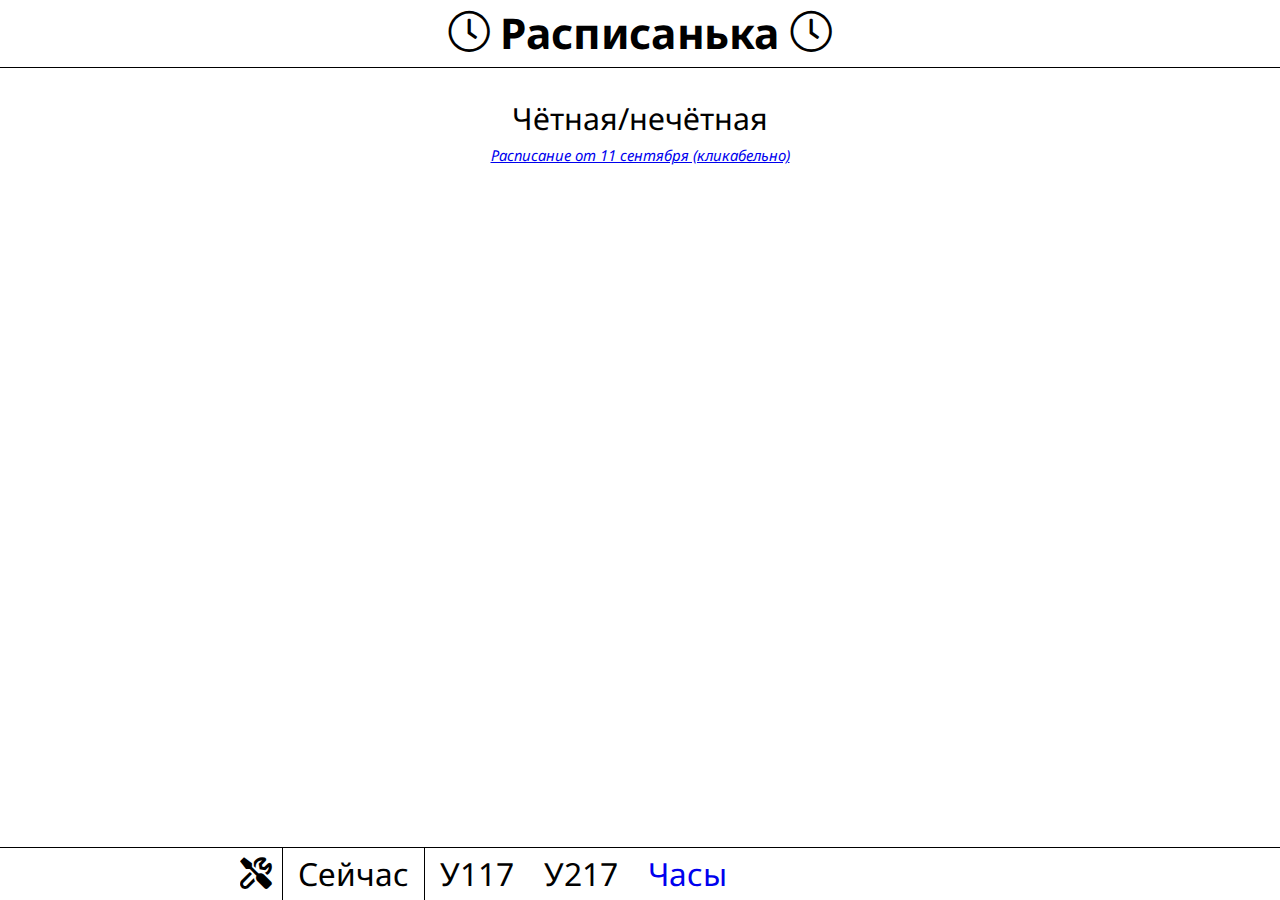
==== commit c00007fb: "remain to the end" ====
--- a/index.html
+++ b/index.html
@@ -15,6 +15,8 @@
 	<div class="wrapper">
 <header class="header">
 	<div class="header__body">
+		<div class="header__time"></div>
+
 		<h1 class="header__title">
 			<span class="icon-clock"></span>
 			<p>Расписанька</p>
@@ -29,16 +31,6 @@
 			<a download="Расписание от 11.09" href="files/11.09.pdf" class="week__update">Расписание от 11 сентября
 				(кликабельно)</a>
 		</div>
-		<nav class="header__nav nav">
-			<div class="container container_nav">
-				<ul class="nav__menu">
-					<il id="prefs" class="nav__settings"><span class="icon-prefs"></span></il>
-					<il id="now" class="nav__tab active">Сейчас</il>
-					<il id="u117" class="nav__tab">У117</il>
-					<il id="u217" class="nav__tab">У217</il>
-				</ul>
-			</div>
-		</nav>
 	</div>
 </header>		<main class="main">
 			<div class="container">
@@ -708,11 +700,22 @@
 			</div>
 		</main>
 <footer class="footer">
-	<div class="container">
+	<nav class="header__nav nav">
+		<div class="container container_nav">
+			<ul class="nav__menu">
+				<il id="prefs" class="nav__settings"><span class="icon-prefs"></span></il>
+				<il id="now" class="nav__tab active">Сейчас</il>
+				<il id="u117" class="nav__tab">У117</il>
+				<il id="u217" class="nav__tab">У217</il>
+				<a href="hours.html" class="nav__tab">Часы</a>
+			</ul>
+		</div>
+	</nav>
+	<!-- <div class="container">
 		<div class="footer__body">
 			<p class="footer__time">Наум, пепук, дубич, да за шо...</p>
 		</div>
-	</div>
+	</div> -->
 </footer><section id="prefs-target" class="prefs">
 	<div class="prefs__body">
 		<div class="prefs__close"><span class="icon-close"></span></div>
